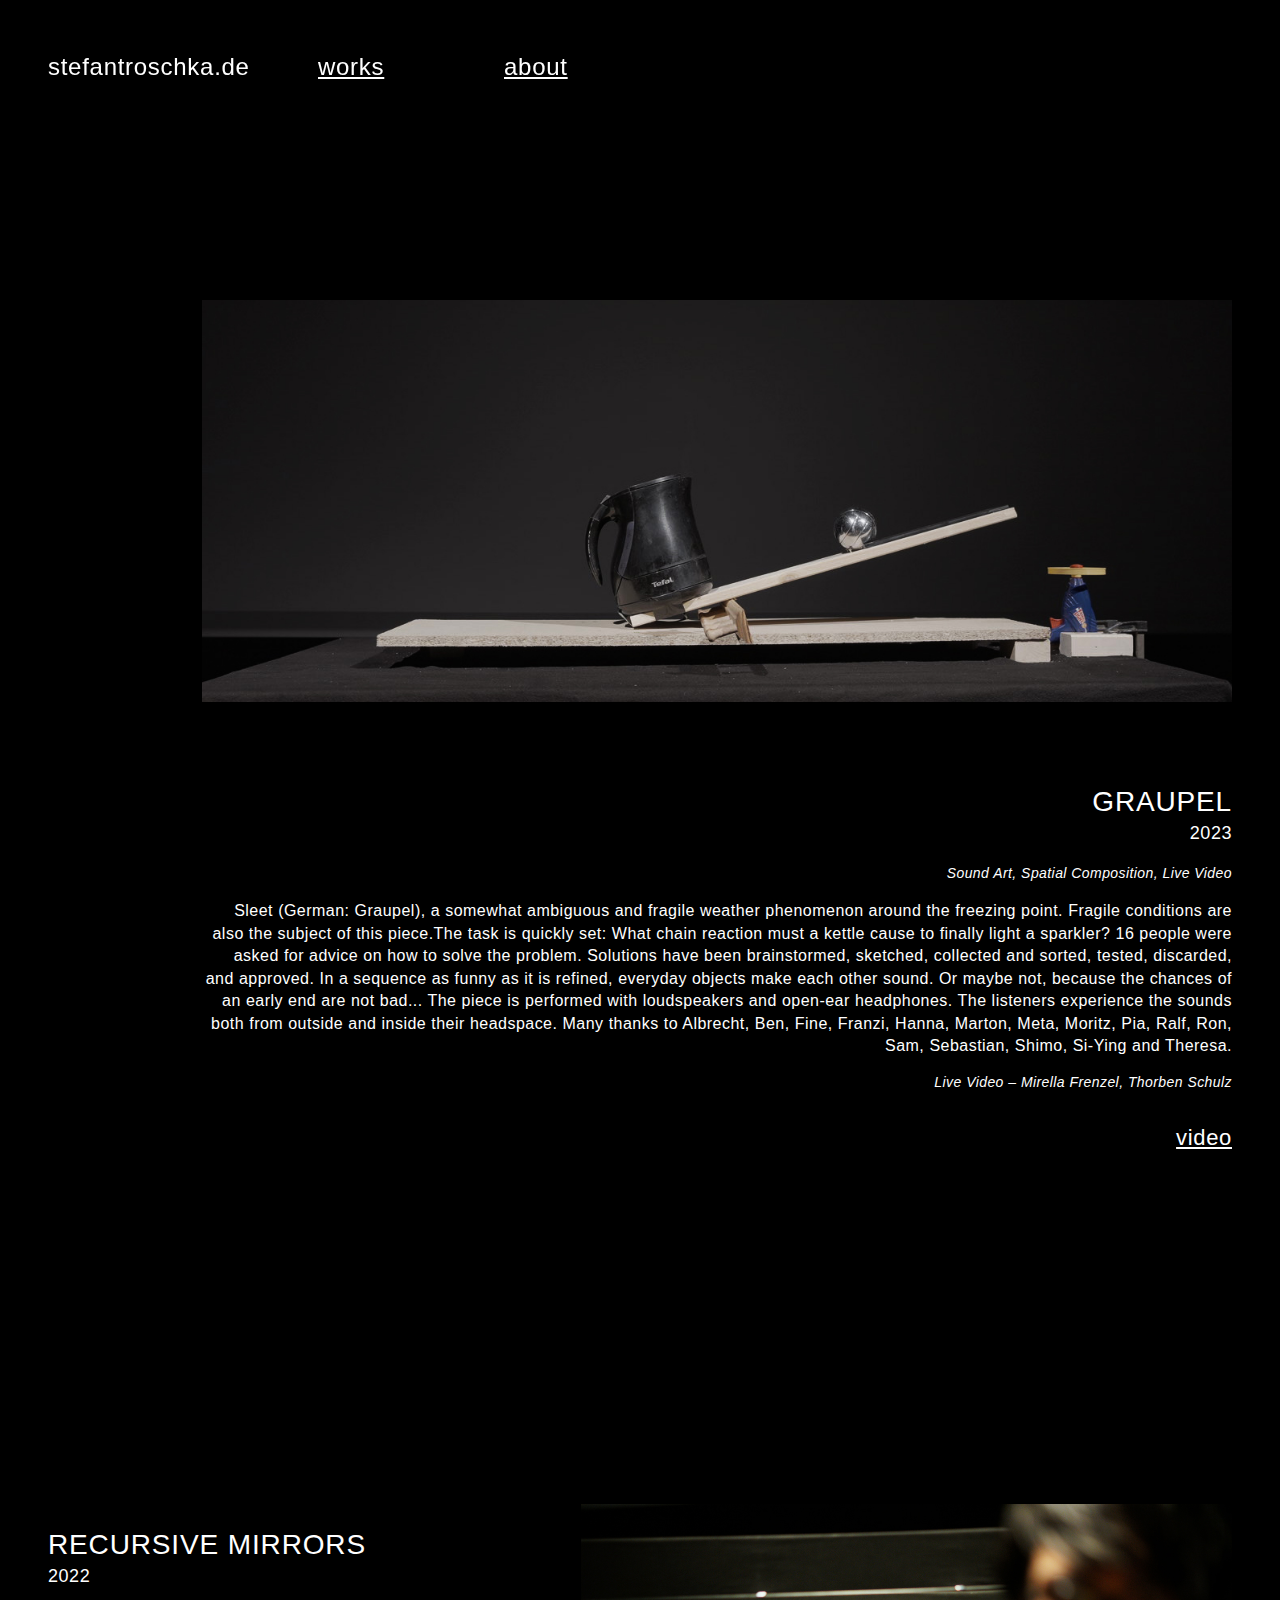
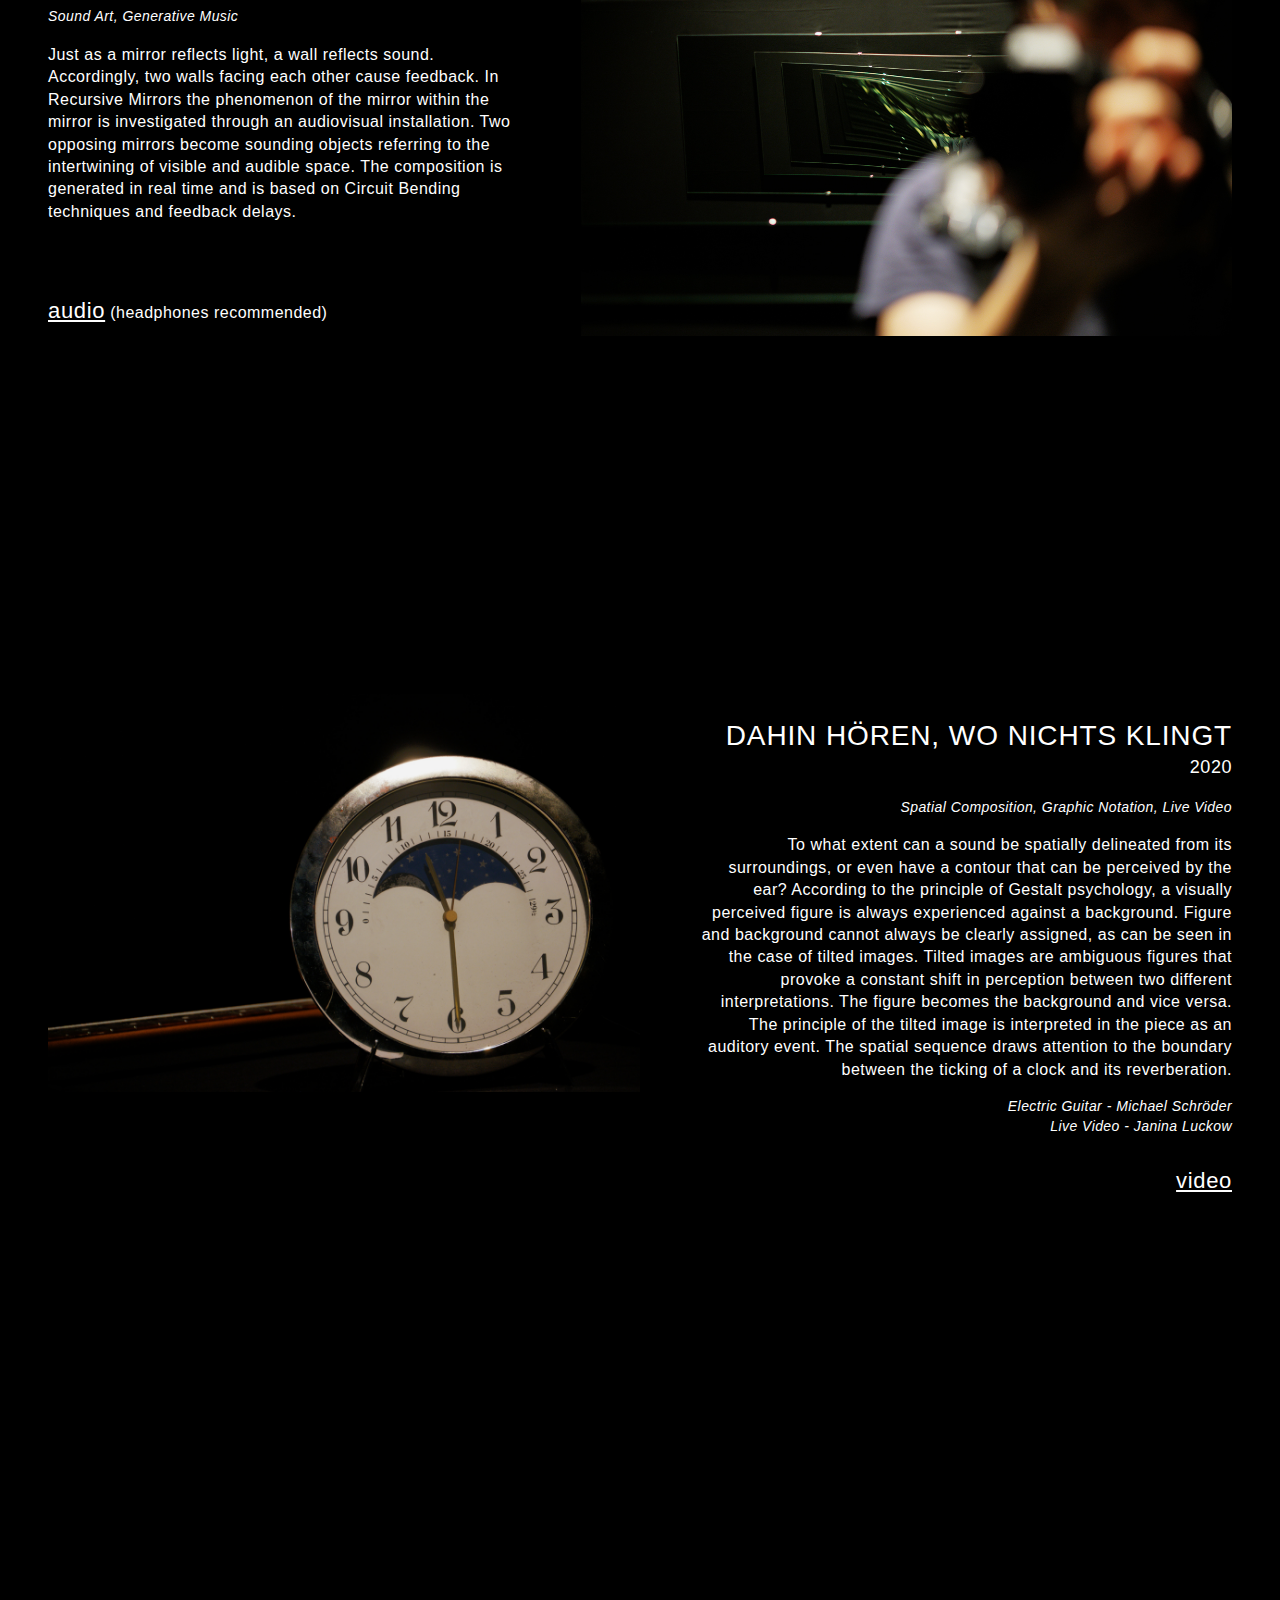
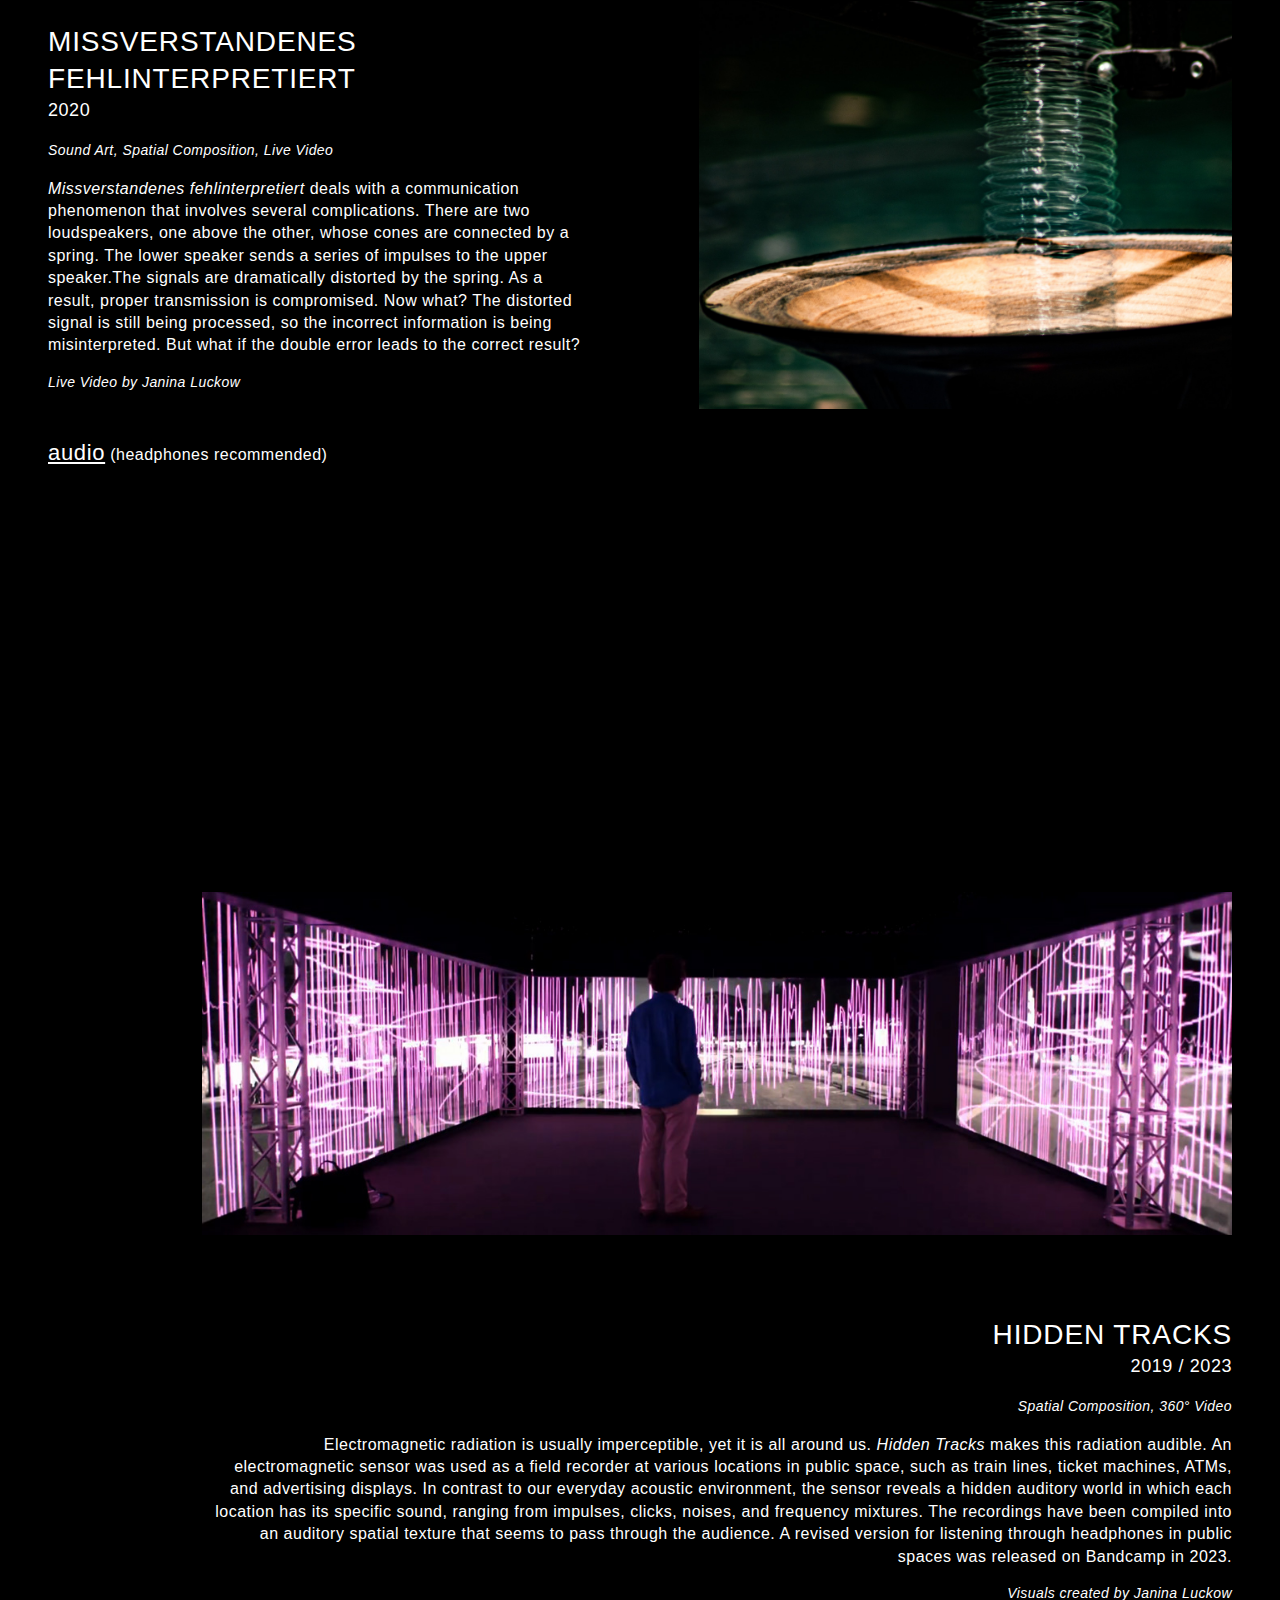
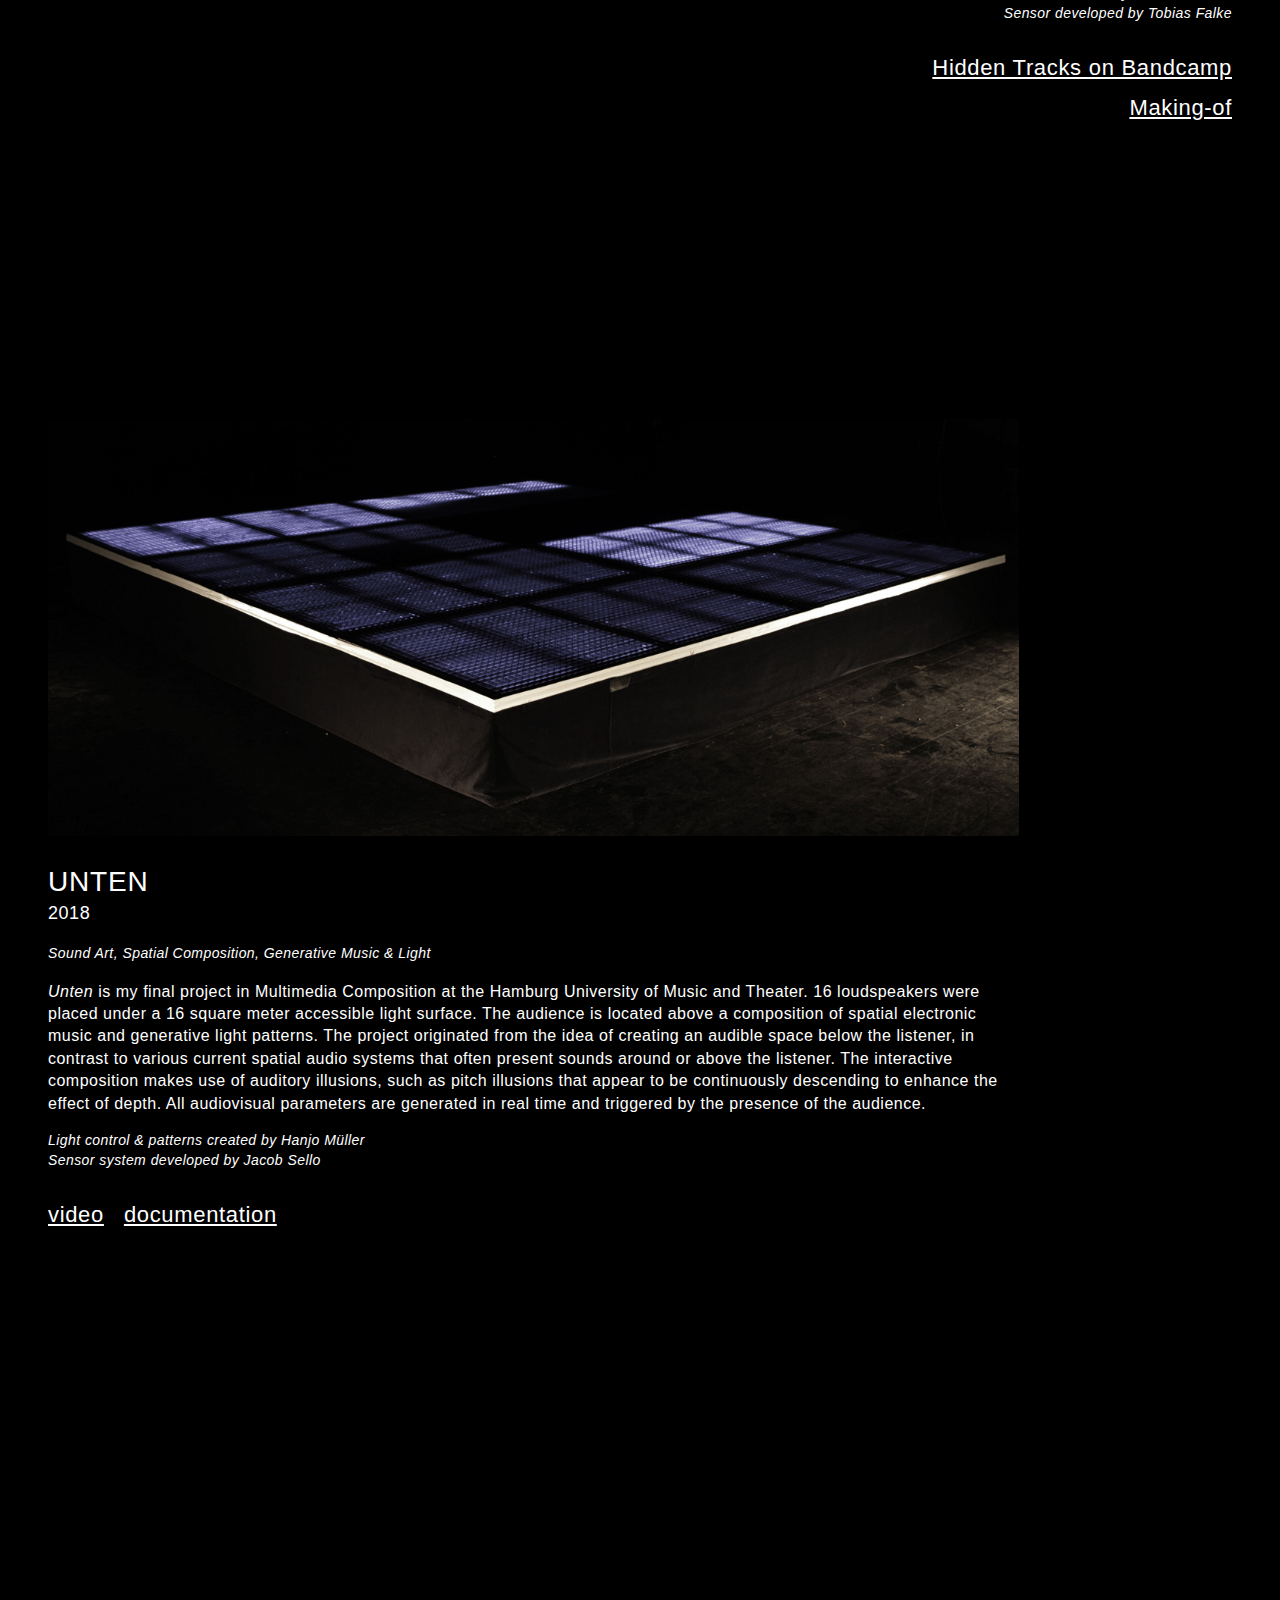
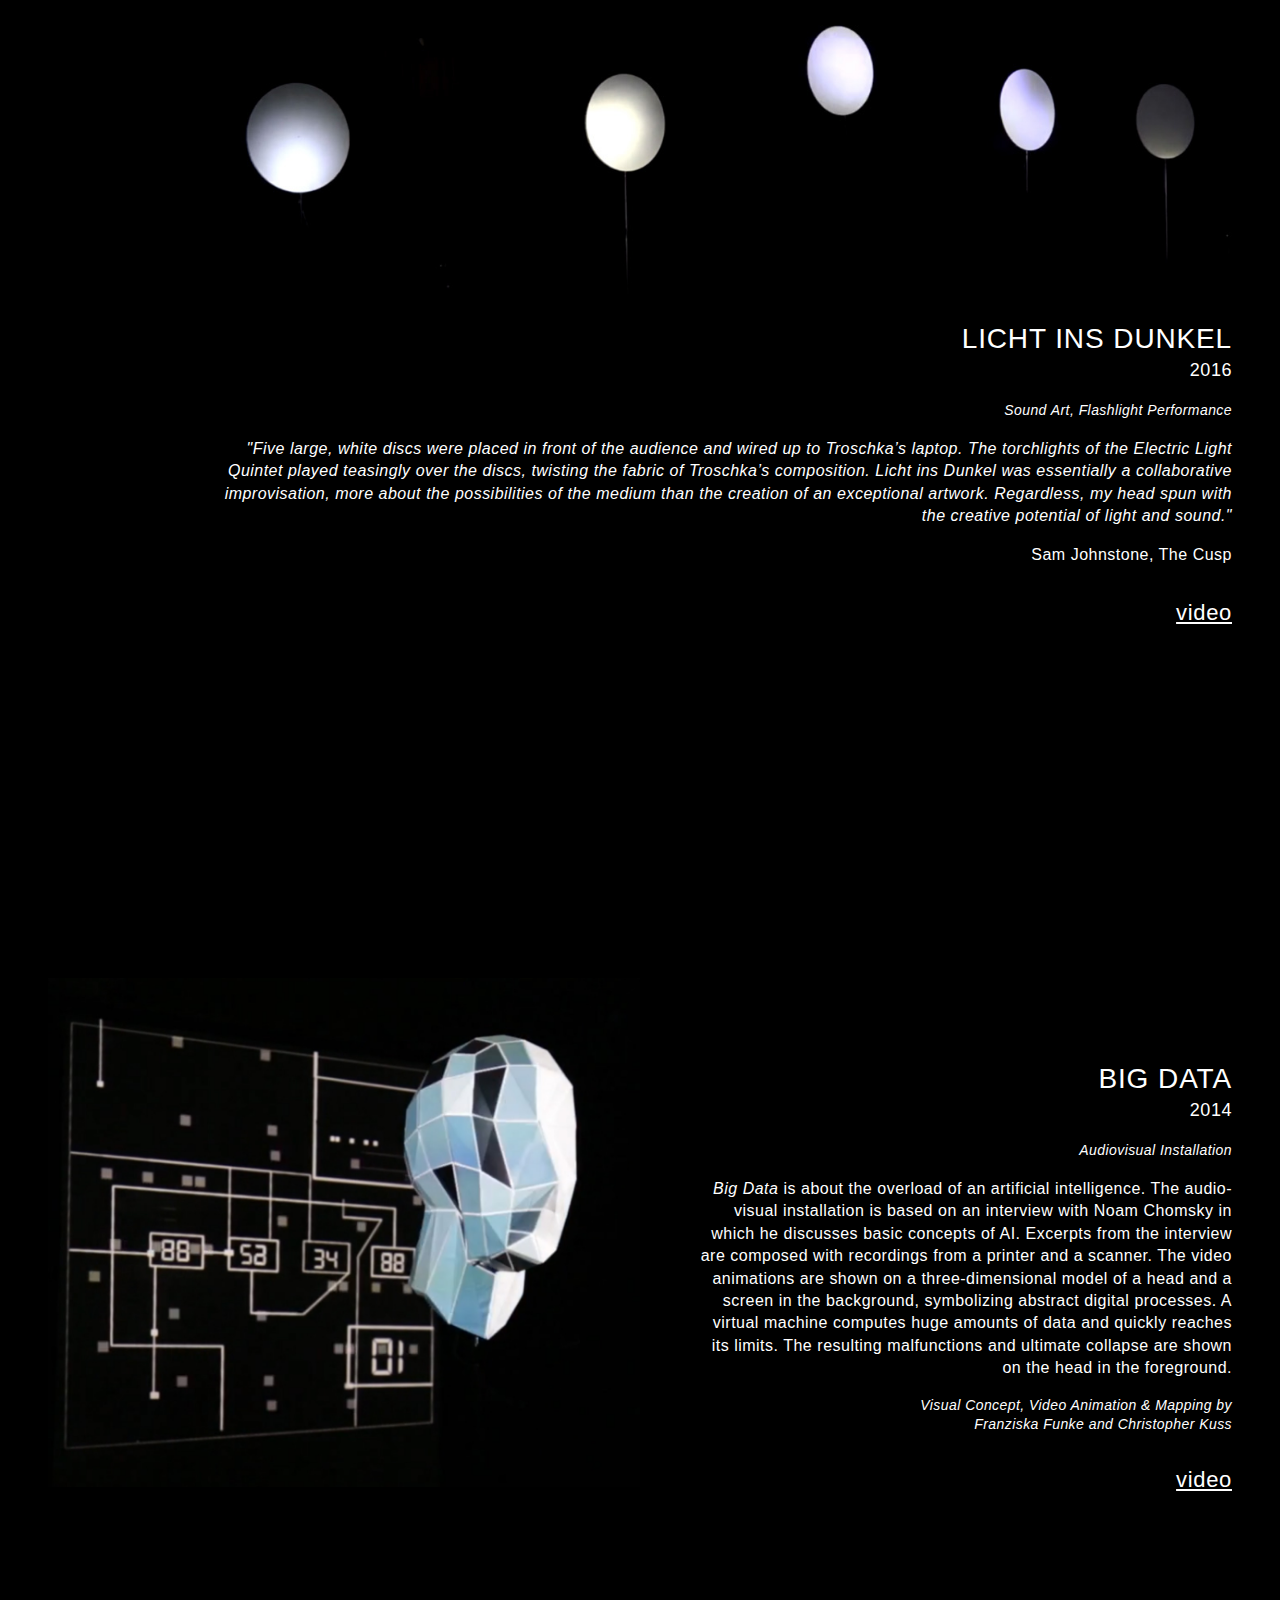
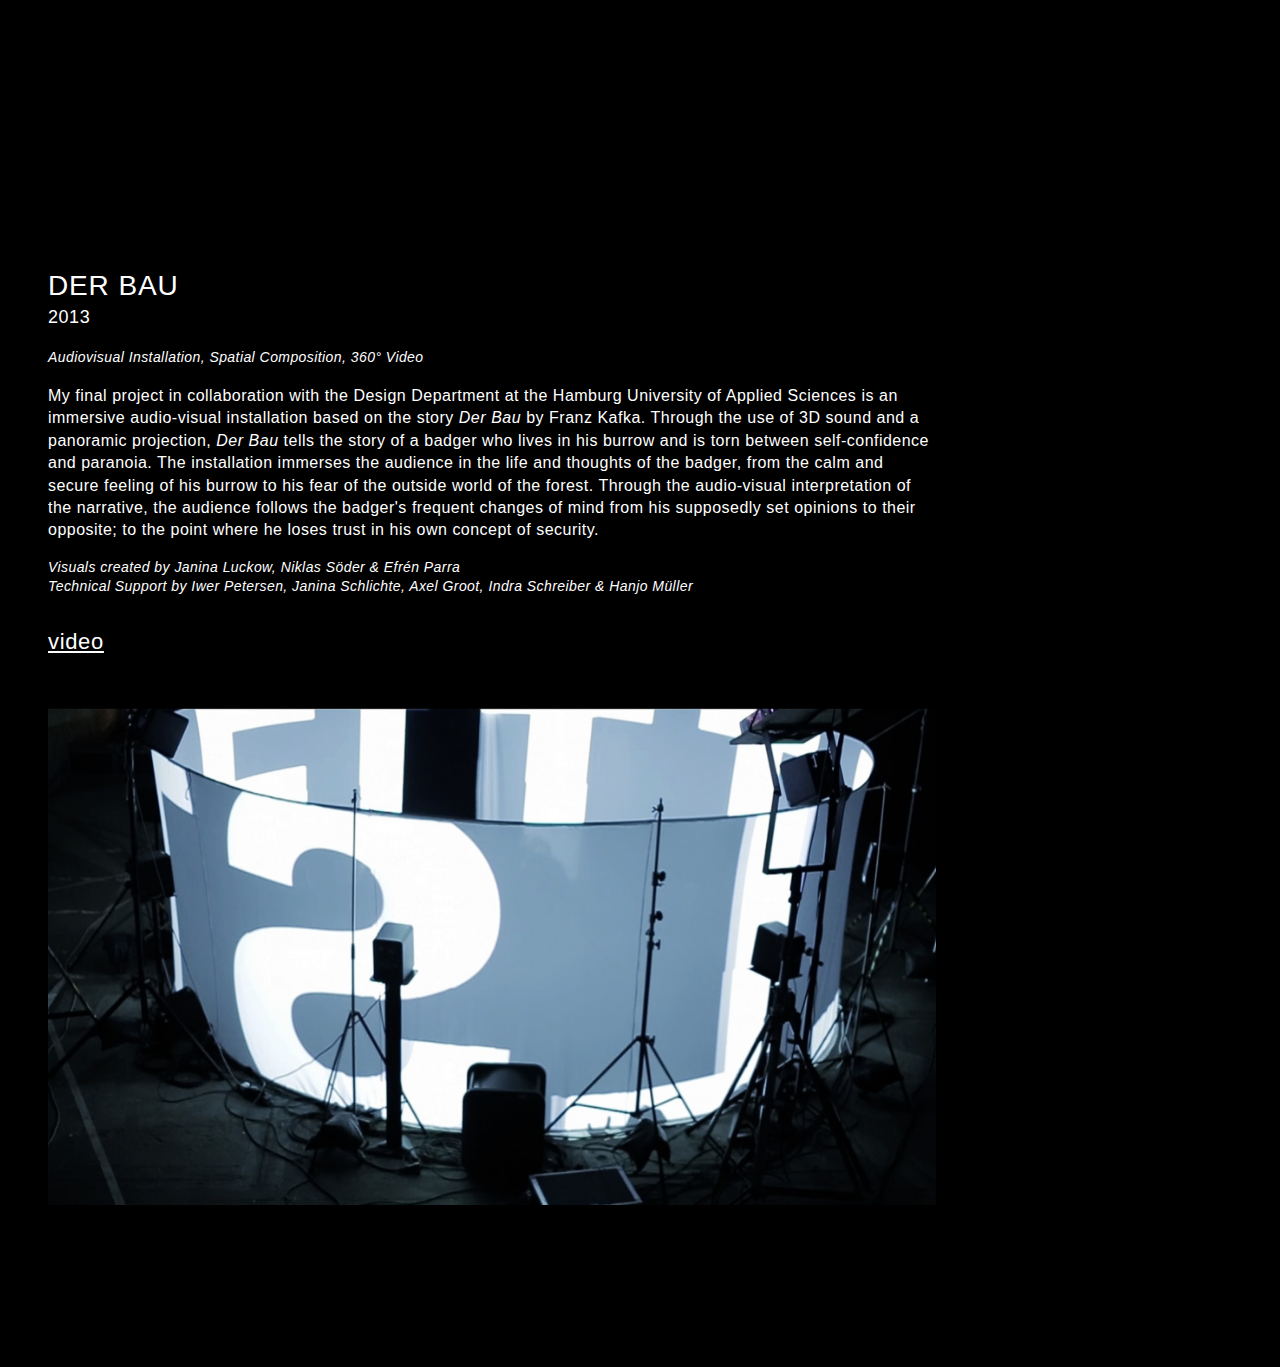
==== index.html @ 40fe9895 "Update index.html" ====
<!DOCTYPE HTML>
<html>

<meta name="viewport" content="width=device-width, initial-scale=1.0">

<head>
         <meta charset="UTF-8">
         <title>troschka</title>
         <meta name="stefantroschka" content="Stefan Troschka, Sound Art, Klangkunst, Multimedia Composition">
         <link rel="stylesheet" type="text/css" href="css/style.css" />

<style type="text/css">



</style>


</head>

<body>

<header>

<div id="home"><a href="index.html">stefantroschka.de</a></div>

<div class="navi" id="works">
	<ul>
		<li class="top"><a href="index.html">works</a>
			<ul>
				<li class="sub"><a href="index.html#gr">GRAUPEL</a></li>
				<li class="sub"><a href="index.html#rm">RECURSIVE MIRRORS</a></li>
				<li class="sub"><a href="index.html#vl">DAHIN HÖREN,<br>WO NICHTS KLINGT</a></li>
				<li class="sub"><a href="index.html#mf">MISSVERSTANDENES<br>FEHLINTERPRETIERT</a></li>
				<li class="sub"><a href="index.html#ht">HIDDEN TRACKS</a></li>
				<li class="sub"><a href="index.html#ut">UNTEN</a></li>
				<li class="sub"><a href="index.html#ld">LICHT INS DUNKEL</a></li>
				<li class="sub"><a href="index.html#bd">BIG DATA</a></li>
				<li class="sub"><a href="index.html#db">DER BAU</a></li>
			</ul>
		</li>
	</ul>
</div>

<div class="navi" id="about">
	<ul>
		<li class="top"><a href="about.html">about</a>
			<ul>
				<li class="sub"><a href="about.html#bi">BIO</a></li>
				<li class="sub"><a href="about.html#co">CONTACT</a></li>
			</ul>
		</li>
	</ul>
</div>


<div class="mobile-nav">
		<ul>
			<li id="emoh"><a href="index.html">stefantroschka.de</a></li>
			<li><a href="index.html">works</a></li>
			<li><a href="about.html">about</a></li>
		</ul>
</div>

</header>

<div class="vspace"></div>

<div class="vspace" id="gr"></div>

<div class="container" id="grpl">

	<grid-txt>
		<h2>GRAUPEL</h2>
		<h3>2023</h3>
		<h4>Sound Art, Spatial Composition, Live Video</h4>
		<p>Sleet (German: Graupel), a somewhat ambiguous and fragile weather phenomenon around the freezing point. Fragile conditions are also the subject of this piece.The task is quickly set: What chain reaction must a kettle cause to finally light a sparkler? 16 people were asked for advice on how to solve the problem. Solutions have been brainstormed, sketched, collected and sorted, tested, discarded, and approved. In a sequence as funny as it is refined, everyday objects make each other sound. Or maybe not, because the chances of an early end are not bad... The piece is performed with loudspeakers and open-ear headphones. The listeners experience the sounds both from outside and inside their headspace. Many thanks to Albrecht, Ben, Fine, Franzi, Hanna, Marton, Meta, Moritz, Pia, Ralf, Ron, Sam, Sebastian, Shimo, Si-Ying and Theresa.
		</p>
		<p id="credits">Live Video – Mirella Frenzel, Thorben Schulz</p>
	</grid-txt>

	<grid-lnk>
		<a href="#vid6" id="avlink">video</a>
		<a href="#_" class="lightbox" id="vid6">
  			<div class="modal-video"><iframe src="https://player.vimeo.com/video/907834752?color=fffb00&byline=0&portrait=0"frameborder="0" allowfullscreen=""></iframe></div>
		</a>
	</grid-lnk>

	<grid-spc></grid-spc>

	<grid-img>
		<picture>
			<source srcset="graphics/grpl-720x405.jpg" media="(max-width: 720px)">
			<source srcset="graphics/grpl-1280x500.jpg" media="(max-width: 1280px)">
			<img src="graphics/grpl-1280x500.jpg" alt="kettle and boule ball on a seesaw">
		</picture>
	</grid-img>
	
</div>

<div class="vspace"></div>

<div class="vspace" id="rm"></div>

<div class="vspace-2"></div>

<div class="container" id="remi">

	<grid-txt>
		<h2>RECURSIVE MIRRORS</h2>
		<h3>2022</h3>
		<h4>Sound Art, Generative Music</h4>
		<p>Just as a mirror reflects light, a wall reflects sound. Accordingly, two walls facing each other cause feedback. In Recursive Mirrors the phenomenon of the mirror within the mirror is investigated through an audiovisual installation. Two opposing mirrors become sounding objects referring to the intertwining of visible and audible space. The composition is generated in real time and is based on Circuit Bending techniques and feedback delays.</p>
	</grid-txt>


	<grid-lnk>
		<p><a href="#aud3" id="avlink">audio</a> (headphones recommended)</p>
		<a href="#_" class="lightbox" id="aud3">
  			<div class="modal-audio"><iframe scrolling="no" src="https://w.soundcloud.com/player/?url=https%3A//api.soundcloud.com/tracks/1733540832%3Fsecret_token%3Ds-KrFZa&amp;color=000&amp;inverse=true&amp;auto_play=false&amp;show_user=true&amp;visual=false"></iframe></div>
		</a>
	</grid-lnk>

	<grid-spc></grid-spc>

	<grid-img>
		<picture>
			<source srcset="graphics/remi-720x478.jpg" media="(max-width: 720px)">
			<source srcset="graphics/remi-1280x850.jpg" media="(max-width: 1280px)">
			<img src="graphics/remi-1280x850.jpg" alt="two mirrors facing each other">
		</picture>
	</grid-img>
	
</div>
	
<div class="vspace"></div>

<div class="vspace" id="vl"></div>

<div class="container" id="vllt">

	<grid-txt>
		<h2>DAHIN HÖREN, WO NICHTS KLINGT</h2>
		<h3>2020</h3>
		<h4>Spatial Composition, Graphic Notation, Live Video</h4>
		<p>To what extent can a sound be spatially delineated from its surroundings, or even have a contour that can be perceived by the ear? According to the principle of Gestalt psychology, a visually perceived figure is always experienced against a background. Figure and background cannot always be clearly assigned, as can be seen in the case of tilted images. Tilted images are ambiguous figures that provoke a constant shift in perception between two different interpretations. The figure becomes the background and vice versa. The principle of the tilted image is interpreted in the piece as an auditory event. The spatial sequence draws attention to the boundary between the ticking of a clock and its reverberation.</p>
		<p id="credits">Electric Guitar - Michael Schröder<br>Live Video - Janina Luckow</p>
	</grid-txt>

	<grid-lnk>
		<a href="#vid5" id="avlink">video</a>
		<a href="#_" class="lightbox" id="vid5">
  			<div class="modal-video"><iframe src="https://player.vimeo.com/video/501759845?color=fffb00&byline=0&portrait=0"frameborder="0" allowfullscreen=""></iframe></div>
		</a>
	</grid-lnk>

	<grid-spc></grid-spc>

	<grid-img>
		<picture>
			<source srcset="graphics/vllt-720x484.jpg" media="(max-width: 720px)">
			<source srcset="graphics/vllt-1280x860.jpg" media="(max-width: 1280px)">
			<img src="graphics/vllt-1280x860.jpg" alt="clock and guitar on stage">
		</picture>
	</grid-img>
	
</div>


<div class="vspace"></div>

<div class="vspace" id="mf"></div>

<div class="vspace-2"></div>

<div class="container" id="miss">

	<grid-txt>
		<h2>MISSVERSTANDENES FEHLINTERPRETIERT</h2>
		<h3>2020</h3>
		<h4>Sound Art, Spatial Composition, Live Video</h4>
		<p><span id="quote">Missverstandenes fehlinterpretiert</span> deals with a communication phenomenon that involves several complications. There are two loudspeakers, one above the other, whose cones are connected by a spring. The lower speaker sends a series of impulses to the upper speaker.The signals are dramatically distorted by the spring. As a result, proper transmission is compromised. Now what? The distorted signal is still being processed, so the incorrect information is being misinterpreted. But what if the double error leads to the correct result?</p>
		<p id="credits">Live Video by Janina Luckow</p>
	</grid-txt>


	<grid-lnk>
		<p><a href="#aud2" id="avlink">audio</a> (headphones recommended)</p>
		<a href="#_" class="lightbox" id="aud2">
  			<div class="modal-audio"><iframe scrolling="no" src="https://w.soundcloud.com/player/?url=https%3A//api.soundcloud.com/tracks/794681437%3Fsecret_token%3Ds-KrFZa&amp;color=000&amp;inverse=true&amp;auto_play=false&amp;show_user=true&amp;visual=false"></iframe></div>
		</a>
	</grid-lnk>

	<grid-spc></grid-spc>

	<grid-img>
		<picture>
			<source srcset="graphics/miss-720x480.jpg" media="(max-width: 720px)">
			<source srcset="graphics/miss-1280x980.jpg" media="(max-width: 1280px)">
			<img src="graphics/miss-1280x980.jpg" alt="speaker with spring">
		</picture>
	</grid-img>
	
</div>


<div class="vspace"></div>

<div class="vspace" id="ht"></div>

<div class="vspace-2"></div>

<div class="container" id="hidd">

	<grid-txt>
		<h2>HIDDEN TRACKS</h2>
		<h3>2019 / 2023</h3>
		<h4>Spatial Composition, 360&deg; Video</h4>
		<p>Electromagnetic radiation is usually imperceptible, yet it is all around us. <span id="quote">Hidden Tracks</span> makes this radiation audible. An electromagnetic sensor was used as a field recorder at various locations in public space, such as train lines, ticket machines, ATMs, and advertising displays. In contrast to our everyday acoustic environment, the sensor reveals a hidden auditory world in which each location has its specific sound, ranging from impulses, clicks, noises, and frequency mixtures. The recordings have been compiled into an auditory spatial texture that seems to pass through the audience. A revised version for listening through headphones in public spaces was released on Bandcamp in 2023.</p>
		<p id="credits">Visuals created by Janina Luckow<br>Sensor developed by Tobias Falke</p>
	</grid-txt>

	<grid-lnk>
		<a href="https://scattre.bandcamp.com/album/hidden-tracks" target="blank" id="avlink">Hidden Tracks on Bandcamp</a>
		<br><br>
		<a href="#vid7" id="avlink">Making-of</a>
		<a href="#_" class="lightbox" id="vid7">
  			<div class="modal-video"><iframe src="https://player.vimeo.com/video/768902614?color=fffb00&byline=0&portrait=0"frameborder="0" allowfullscreen=""></iframe></div>
		</a>
	</grid-lnk>

	<grid-spc></grid-spc>

	<grid-img>
		<picture>
			<source srcset="graphics/hidd-720x240.jpg" media="(max-width: 720px)">
			<source srcset="graphics/hidd-1280x427.jpg" media="(max-width: 1280px)">
			<img src="graphics/hidd-1280x427.jpg" alt="person surrounded by videowalls">
		</picture>
	</grid-img>
	

</div>

<div class="vspace"></div>

<div class="vspace" id="ut"></div>

<div class="container" id="untn">

	<grid-txt>
		<h2>UNTEN</h2>
		<h3>2018</h3>
		<h4>Sound Art, Spatial Composition, Generative Music  &amp; Light</h4>
		<p><span id="quote">Unten</span> is my final project in Multimedia Composition at the Hamburg University of Music and Theater. 16 loudspeakers were placed under a 16 square meter accessible light surface. The audience is located above a composition of spatial electronic music and generative light patterns. The project originated from the idea of creating an audible space below the listener, in contrast to various current spatial audio systems that often present sounds around or above the listener. The interactive composition makes use of auditory illusions, such as pitch illusions that appear to be continuously descending to enhance the effect of depth. All audiovisual parameters are generated in real time and triggered by the presence of the audience.</p>
		<p id="credits">Light control &amp; patterns created by Hanjo Müller<br>Sensor system developed by Jacob Sello</p>
	</grid-txt>

	<grid-lnk>
		<a href="#vid4" id="avlink">video</a>
		<a href="#_" class="lightbox" id="vid4">
  			<div class="modal-video"><iframe src="https://player.vimeo.com/video/272771119?color=fffb00&byline=0&portrait=0"frameborder="0" allowfullscreen=""></iframe></div>
		</a> &nbsp;&nbsp;&nbsp;
		<a href="https://unten.github.io" target="blank" id="avlink">documentation</a>
	</grid-lnk>

	<grid-spc></grid-spc>

	<grid-img>
		<picture>
			<source srcset="graphics/untn-720x360.jpg" media="(max-width: 720px)">
			<source srcset="graphics/untn-1280x550.jpg" media="(max-width: 1280px)">
			<img src="graphics/untn-1280x550.jpg" alt="floor with led patterns">
		</picture>
	</grid-img>
	
</div>


<div class="vspace"></div>

<div class="vspace" id="ld"></div>

<div class="container" id="licht">

	<grid-txt>
		<h2>LICHT INS DUNKEL</h2>
		<h3>2016</h3>
		<h4>Sound Art, Flashlight Performance</h4>
		<p id="quote">"Five large, white discs were placed in front of the audience and wired up to Troschka’s laptop. The torchlights of the Electric Light Quintet played teasingly over the discs, twisting the fabric of Troschka’s composition. Licht ins Dunkel was essentially a collaborative improvisation, more about the possibilities of the medium than the creation of an exceptional artwork. Regardless, my head spun with the creative potential of light and sound."</p><p>Sam Johnstone, The Cusp</p>
	</grid-txt>

	<grid-lnk>	
	<a href="#vid3" id="avlink">video</a>
	<a href="#_" class="lightbox" id="vid3">
  		<div class="modal-video"><iframe src="https://player.vimeo.com/video/157288994?color=fffb00&byline=0&portrait=0"frameborder="0" allowfullscreen=""></iframe></div>
	</a>
	</grid-lnk>

	<grid-spc></grid-spc>

	<grid-img>
		<picture>
			<source srcset="graphics/licht-720x320.jpg" media="(max-width: 720px)">
			<source srcset="graphics/licht-1280x390.jpg" media="(max-width: 1280px)">
			<img src="graphics/licht-1280x390.jpg" alt="5 white discs in darkness">
		</picture>
	</grid-img>
	
</div>


<div class="vspace"></div>

<div class="vspace" id="bd"></div>

<div class="container" id="bigd">

	<grid-txt>
		<h2>BIG DATA</h2>
		<h3>2014</h3>
		<h4>Audiovisual Installation</h4>
		<p><span id="quote">Big Data</span> is about the overload of an artificial intelligence. The audio-visual installation is based on an interview with Noam Chomsky in which he discusses basic concepts of AI. Excerpts from the interview are composed with recordings from a printer and a scanner. The video animations are shown on a three-dimensional model of a head and a screen in the background, symbolizing abstract digital processes. A virtual machine computes huge amounts of data and quickly reaches its limits. The resulting malfunctions and ultimate collapse are shown on the head in the foreground.</p>
		<p id="credits">Visual Concept, Video Animation &amp; Mapping by<br>Franziska Funke and Christopher Kuss</p>
	</grid-txt>

	<grid-lnk>
		<a href="#vid2" id="avlink">video</a>
		<a href="#_" class="lightbox" id="vid2">
  			<div class="modal-video"><iframe src="https://player.vimeo.com/video/116052793?color=fffb00&byline=0&portrait=0"frameborder="0" allowfullscreen=""></iframe></div>
		</a>		
	</grid-lnk>

	<grid-spc></grid-spc>

	<grid-img>
		<picture>
			<source srcset="graphics/bigd-720x590.jpg" media="(max-width: 720px)">
			<source srcset="graphics/bigd-1280x1100.jpg" media="(max-width: 1280px)">
			<img src="graphics/bigd-1280x1100.jpg" alt="projected head in front of a screen">
		</picture>
	</grid-img>
	
</div>

<div class="vspace"></div>

<div class="vspace" id="db"></div>

<div class="container" id="dbau">

	<grid-txt>
		<h2>DER BAU</h2>
		<h3>2013</h3>
		<h4>Audiovisual Installation, Spatial Composition, 360&deg; Video</h4>
		<p>My final project in collaboration with the Design Department at the Hamburg University of Applied Sciences is an immersive audio-visual installation based on the story <span id="quote">Der Bau</span> by Franz Kafka. Through the use of 3D sound and a panoramic projection, <span id="quote">Der Bau</span> tells the story of a badger who lives in his burrow and is torn between self-confidence and paranoia. The installation immerses the audience in the life and thoughts of the badger, from the calm and secure feeling of his burrow to his fear of the outside world of the forest. Through the audio-visual interpretation of the narrative, the audience follows the badger's frequent changes of mind from his supposedly set opinions to their opposite; to the point where he loses trust in his own concept of security.</p>
		<p id="credits">Visuals created by Janina Luckow, Niklas Söder &amp; Efrén Parra<br>Technical Support by Iwer Petersen, Janina Schlichte, Axel Groot, Indra Schreiber &amp; Hanjo Müller</p>
	</grid-txt>

	<grid-lnk>
		<a href="#vid1" id="avlink">video</a>
		<a href="#_" class="lightbox" id="vid1">
  			<div class="modal-video"><iframe src="https://player.vimeo.com/video/83485528?color=fffb00&byline=0&portrait=0" frameborder="0" allowfullscreen=""></iframe></div>
		</a>
	</grid-lnk>

	<grid-spc></grid-spc>

	<grid-img>
		<picture>
			<source srcset="graphics/dbau-720x400.jpg" media="(max-width: 720px)">
			<source srcset="graphics/dbau-1280x574.jpg" media="(max-width: 1280px)">
			<img src="graphics/dbau-1280x574.jpg" alt="panoramic projection with spatial audio system">
		</picture>
	</grid-img>
	
</div>

<div class="vspace"></div>


</body>

</html>
---- css/style.css ----
body {
	background-color: #000000;
}


* {
	box-sizing: border-box;
}


h2 {
	font-family: helvetica, sans-serif;
	font-size: 28px;
	font-weight: lighter;
    color: #ffffff;
    line-height: 1.3em;
    word-spacing: 0.01em;
    letter-spacing: 0.03em;
}

h3 {
	font-family: helvetica, sans-serif;
	font-size: 18px;
	font-weight: lighter;
    color: #ffffff;
    line-height: 1.3em;
    word-spacing: 0.01em;
    letter-spacing: 0.03em;
    margin-top: -1.2em;
}

h4 {
	font-family: helvetica, sans-serif;
	font-size: 14px;
	font-style: italic;
	font-weight: lighter;
    color: #ffffff;
    line-height: 1.3em;
    word-spacing: 0.01em;
    letter-spacing: 0.03em;
}


p {
	font-family: helvetica, sans-serif;
	font-size: 16px;
    font-weight: lighter;
    color: #ffffff;
    line-height: 1.4em;
    word-spacing: 0.01em;
    letter-spacing: 0.03em;
}

table {
	font-family: helvetica, sans-serif;
	font-size: 16px;
    font-weight: lighter;
    color: #ffffff;
    line-height: 1.4em;
    word-spacing: 0.01em;
    letter-spacing: 0.03em;
 	border-spacing: 1em;
 	text-align: center;
}

a {
	font-family: helvetica, sans-serif;
    font-weight: lighter;
    color: #ffffff;
    line-height: 1.4em;
    word-spacing: 0.01em;
    letter-spacing: 0.03em;
}


.events li {
	list-style: none;
	font-family: helvetica, sans-serif;
	font-size: 14px;
	font-style: italic;
    font-weight: lighter;
    color: #ffffff;
    line-height: 1.4em;
    word-spacing: 0.01em;
    letter-spacing: 0.03em;
}



#quote {
	font-style: italic;
}

#credits {
	font-size: 14px;
	font-style: italic;
}

img {
	max-width: 100%;
	height: auto;
}

video {
	max-width: 100%;
	height: auto;
}

/*** ------------ navigation ------------ ***/


header {
	position: relative;
	max-width: 1366px;
	min-width: 360px;
	padding: 0px 40px;
	margin: 40px auto 0 auto;
	font-family: helvetica, sans-serif;
	font-size: 24px;
    font-weight: lighter;
    color: #ffffff;
    line-height: 1em;
    word-spacing: 0.01em;
    letter-spacing: 0.03em;
}

header a {
	text-decoration: none;
	color: #ffffff;
}

.top a {
	text-decoration: underline;
}

.sub a {
	text-decoration: none;
}

#home {
	position: fixed;
	width: 260px;
	padding: 10px 10px 10px 0px;
	background-color: rgba(0,0,0,0.74);
}

#works {
	margin-left: 260px;
	width: 186px;
	margin-right: auto;
	background-color: rgba(0,0,0,0.74);
}

#about {
	margin-left: 446px;
	width: 110px;
	background-color: rgba(0,0,0,0.74);
}

.navi {
	position: fixed;
}

.navi ul {
	list-style-type: none;
	list-style-image: none;
	margin: 0px;
	padding: 0px;
}

.navi li.top {
	float: left;
	padding: 10px;
}

.navi li.sub {
	position: relative;
	padding-top: 20px;
	font-size: 15px;
}

.top ul {
	display: none;
}

.navi a:hover, .sub.on a {
	text-decoration: underline;
}

.top:hover ul {
	display: block;
	z-index: 500;
}

.mobile-nav {
	display: none;
}


/*** ------------ grid container ------------ ***/


.container {
	display: grid;
	max-width: 1366px;
	min-width: 360px;
	padding: 40px;
	overflow: auto;
	margin-left: auto;
	margin-right: auto;
}

#grpl {
	grid-template-columns: 13% 87%;
	grid-template-rows: 1fr; 
	grid-template-areas:
    ". img"
    ". spc"
    ". txt"
    ". lnk";
    text-align: right;
}

#remi {
	grid-template-columns: 40% 5% 55%;
	grid-template-rows: 1fr; 
	grid-template-areas:
    "txt . img" 
    "lnk . img"
    ". . img";
}

#vllt {
	grid-template-columns: 50% 5% 45%;
	grid-template-rows: 1fr; 
	grid-template-areas:
    "img . txt" 
    "img . lnk"
    "img . .";
    text-align: right;
}


#miss {
	grid-template-columns: 45% 10% 45%;
	grid-template-rows: 1fr; 
	grid-template-areas:
    ". . img" 
    "txt . img"
    "lnk . img";
}

#hidd {
	grid-template-columns: 13% 87%;
	grid-template-rows: 1fr; 
	grid-template-areas:
    ". img"
    ". spc"
    ". txt"
    ". lnk";
    text-align: right;
}

#untn {
	grid-template-columns: 82% 18%;
	grid-template-rows: 1fr; 
	grid-template-areas:
    "img ."
    "txt ."
    "lnk .";
}

#licht {
	grid-template-columns: 13% 87%;
	grid-template-rows: 1fr; 
	grid-template-areas:
    ". img"
    ". txt"
    ". lnk";
    text-align: right;
}

#bigd {
	grid-template-columns: 50% 5% 45%;
	grid-template-rows: 1fr; 
	grid-template-areas:
    "img . ."
    "img . txt"
    "img . lnk";
    text-align: right;
}

#dbau {
	grid-template-columns: 68% 7% 25%;
	grid-template-rows: 1fr;
	grid-template-areas:
    "txt txt ."
    "lnk . ."
    "spc . ."
    "img img .";
}

#bio {
	grid-template-columns: 84% 16%;
	grid-template-rows: 1fr;
	grid-template-areas: 
	"txt .";
}

#contact {
	grid-template-columns: 67% 33%;
	grid-template-rows: 1fr;
	grid-template-areas: 
	". txt";
	text-align: right;
}

#vid {
	grid-template-columns: 40% 10% 50%;
	grid-template-rows: 1fr;
	grid-template-areas: 
	"txt . vid";
}

.vspace {
	width: 100%;
	height: 110px;
}

.vspace-2 {
	width: 100%;
	height: 55px;
}

grid-spc {
	grid-area: spc;
	width: 100%;
	height: 54px;
}

grid-lnk {
	grid-area: lnk;
	width: 100%;
	height: auto;
	padding-top: 20px;
}

grid-txt { 
  	grid-area: txt; 
} 

grid-img { 
  	grid-area: img;
}

grid-vid { 
  	grid-area: vid;
} 


/*** ------------ raster ------------ ***/

/*
header,
li,
#home,
.container,
grid-txt,
grid-img,
grid-lnk,
grid-spc {
	border-style: solid;
  	border-width: 1px;
  	border-color: #ffffff;
}


/*** ------------ video lightbox ------------ ***/


.lightbox {
    display: none;
    position: fixed;
    z-index: 999;
    width: 100%;
    height: 100%;
    text-align: center;
    padding-top: 12%;
    top: 0;
    left: 0;
    background: rgba(0,0,0,0.74);
}

.lightbox:target {
    outline: none;
    display: block;
}

#videoModal {
  border-radius: 0;
  margin: auto;
}

#videoModal .modal-video {
    padding: 0;
    max-height: none;
    overflow: hidden;
}

#videoModal .modal-audio {
    padding: 0;
    max-height: none;
    overflow: hidden;
}

.modal-video iframe {
	width: 720px;
	height: 400px;
	border-style: none;
}

.modal-audio iframe {
	width: 720px;
	height: auto;
	border-style: none;
}

#avlink {
	font-family: helvetica, sans-serif;
	font-size: 22px;
    font-weight: lighter;
    color: #ffffff;
    line-height: 1em;
    word-spacing: 0.01em;
    letter-spacing: 0.03em;
}


/*** ------------------------ desktop < 720px => mobil ------------------------ ***/


@media screen and (max-width:720px) {

	.modal-video iframe {
	width: 90%;
	height: auto;
	}

	.modal-audio iframe {
	width: 90%;
	height: auto;
	}


/*** ------------ navigation ------------ ***/
	
	#home, .navi {
		display: none;
	}

	#emoh {
		text-decoration: none;
	}

	.mobile-nav {
		position: absolute;
		display:  block;
		background-color: #000000;
	}

	.mobile-nav ul {
		list-style-type: none;
		list-style-image: none;
		padding: 0;
		margin: 0;
	}

	.mobile-nav li {
		float: left;
		padding: 10px 36px 10px 0px;
		font-size: 24px;
		text-decoration: underline;
	}


/*** ------------ grid container ------------ ***/

	#grpl, #remi, #vllt, #hidd, #untn, #licht, #dbau, #vid {
		grid-template-columns: 100%;
		grid-template-rows: 1fr;
		grid-template-areas:
		"txt"
		"lnk"
		"spc"
		"img";
	}
	
	#miss {
		grid-template-columns: 1fr 80%;
		grid-template-rows: 1fr;
		grid-template-areas:
		"txt txt"
		"lnk lnk"
		"spc spc"
		". img";
		padding-top: 64px;
	}

	#bigd {
		grid-template-columns: 80% 20%;
		grid-template-rows: 1fr;
		grid-template-areas:
		"txt txt"
		"lnk lnk"
		"spc spc"
		"img .";
	}

	#bio {
		grid-template-columns: 100%;
		grid-template-rows: 1fr;
		grid-template-areas:
		"txt";
		padding-top: 64px;
	}

	#contact {
		grid-template-columns: 100%;
		grid-template-rows: 1fr;
		grid-template-areas:
		"txt";
	}

	#vid {
	grid-template-columns: 100%;
	grid-template-rows: 1fr;
	grid-template-areas: 
	"txt"
	"vid";
	}

	.vspace {
	width: 100%;
	height: 55px;
	}

	grid-lnk {
	grid-area: lnk;
	width: 100%;
	height: auto;
	}

	grid-spc {
		grid-area: spc;
		width: 100%;
		height: 10px;
	}


}
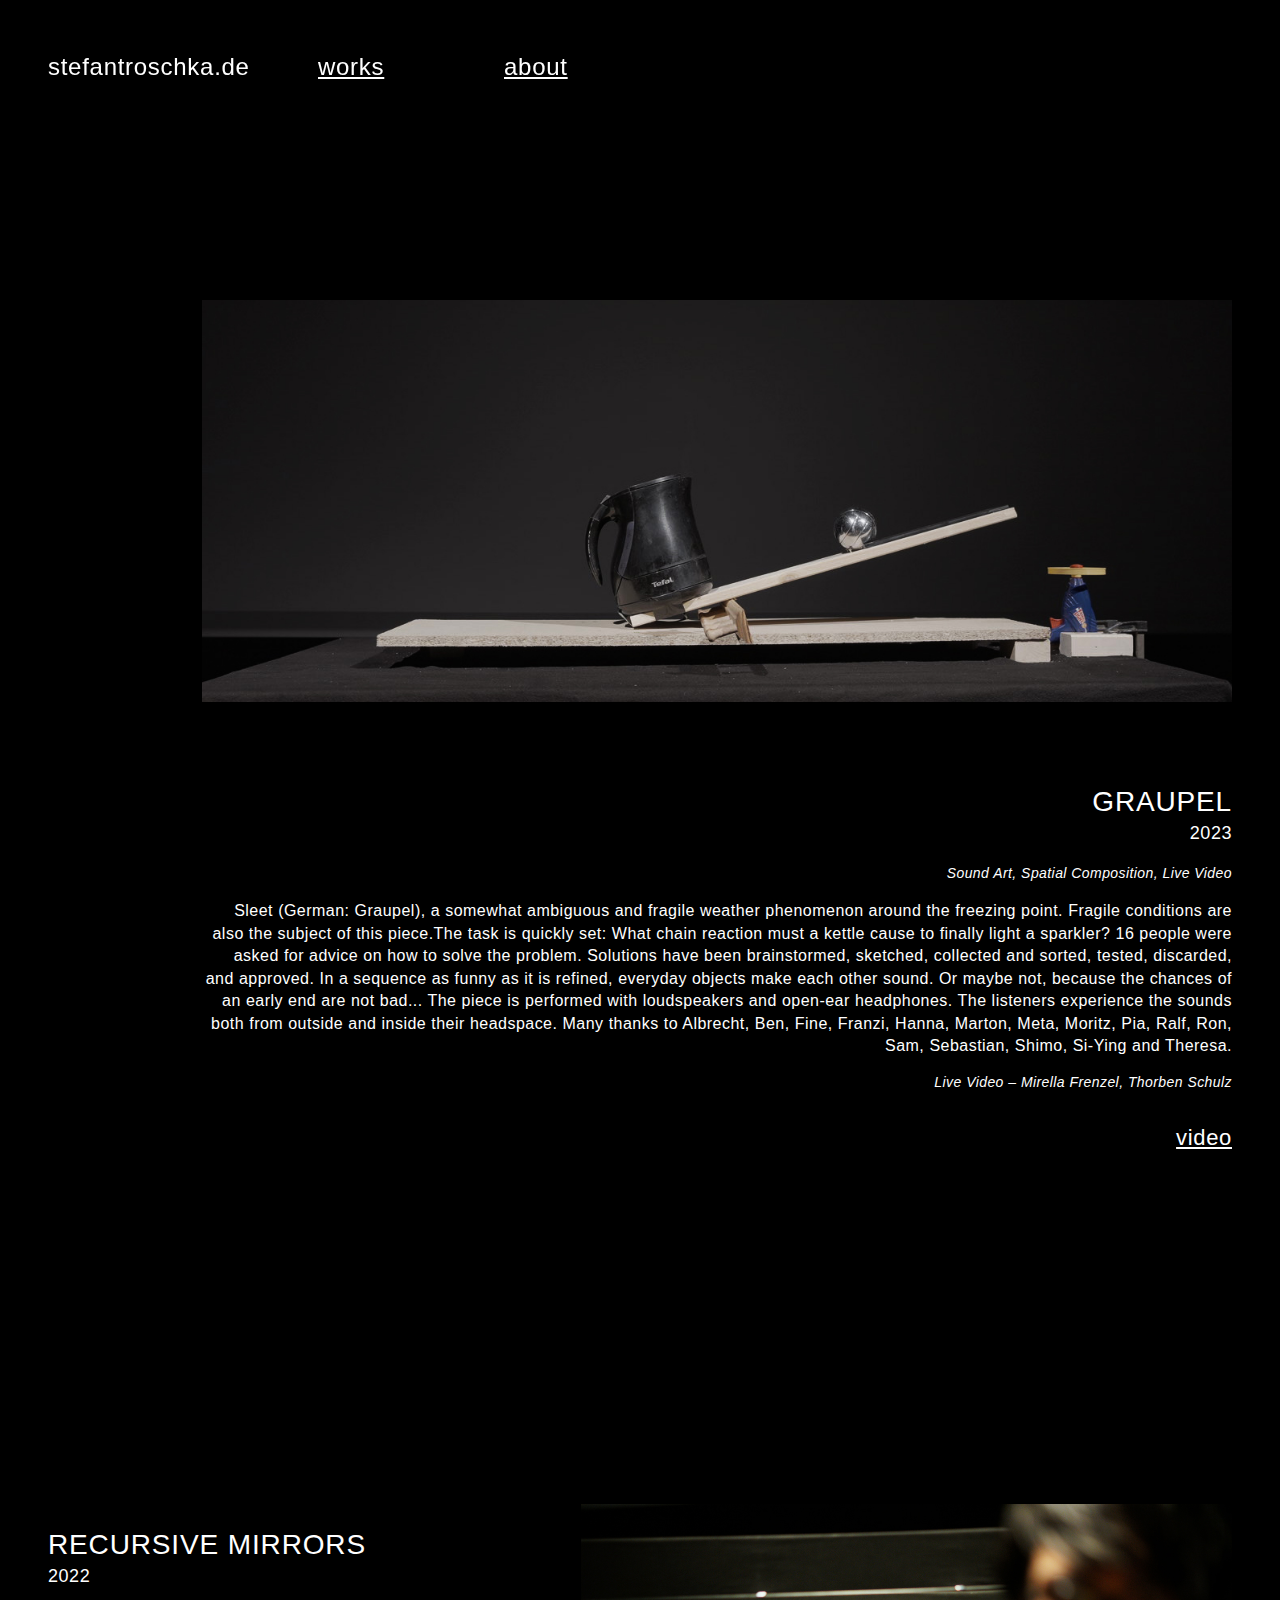
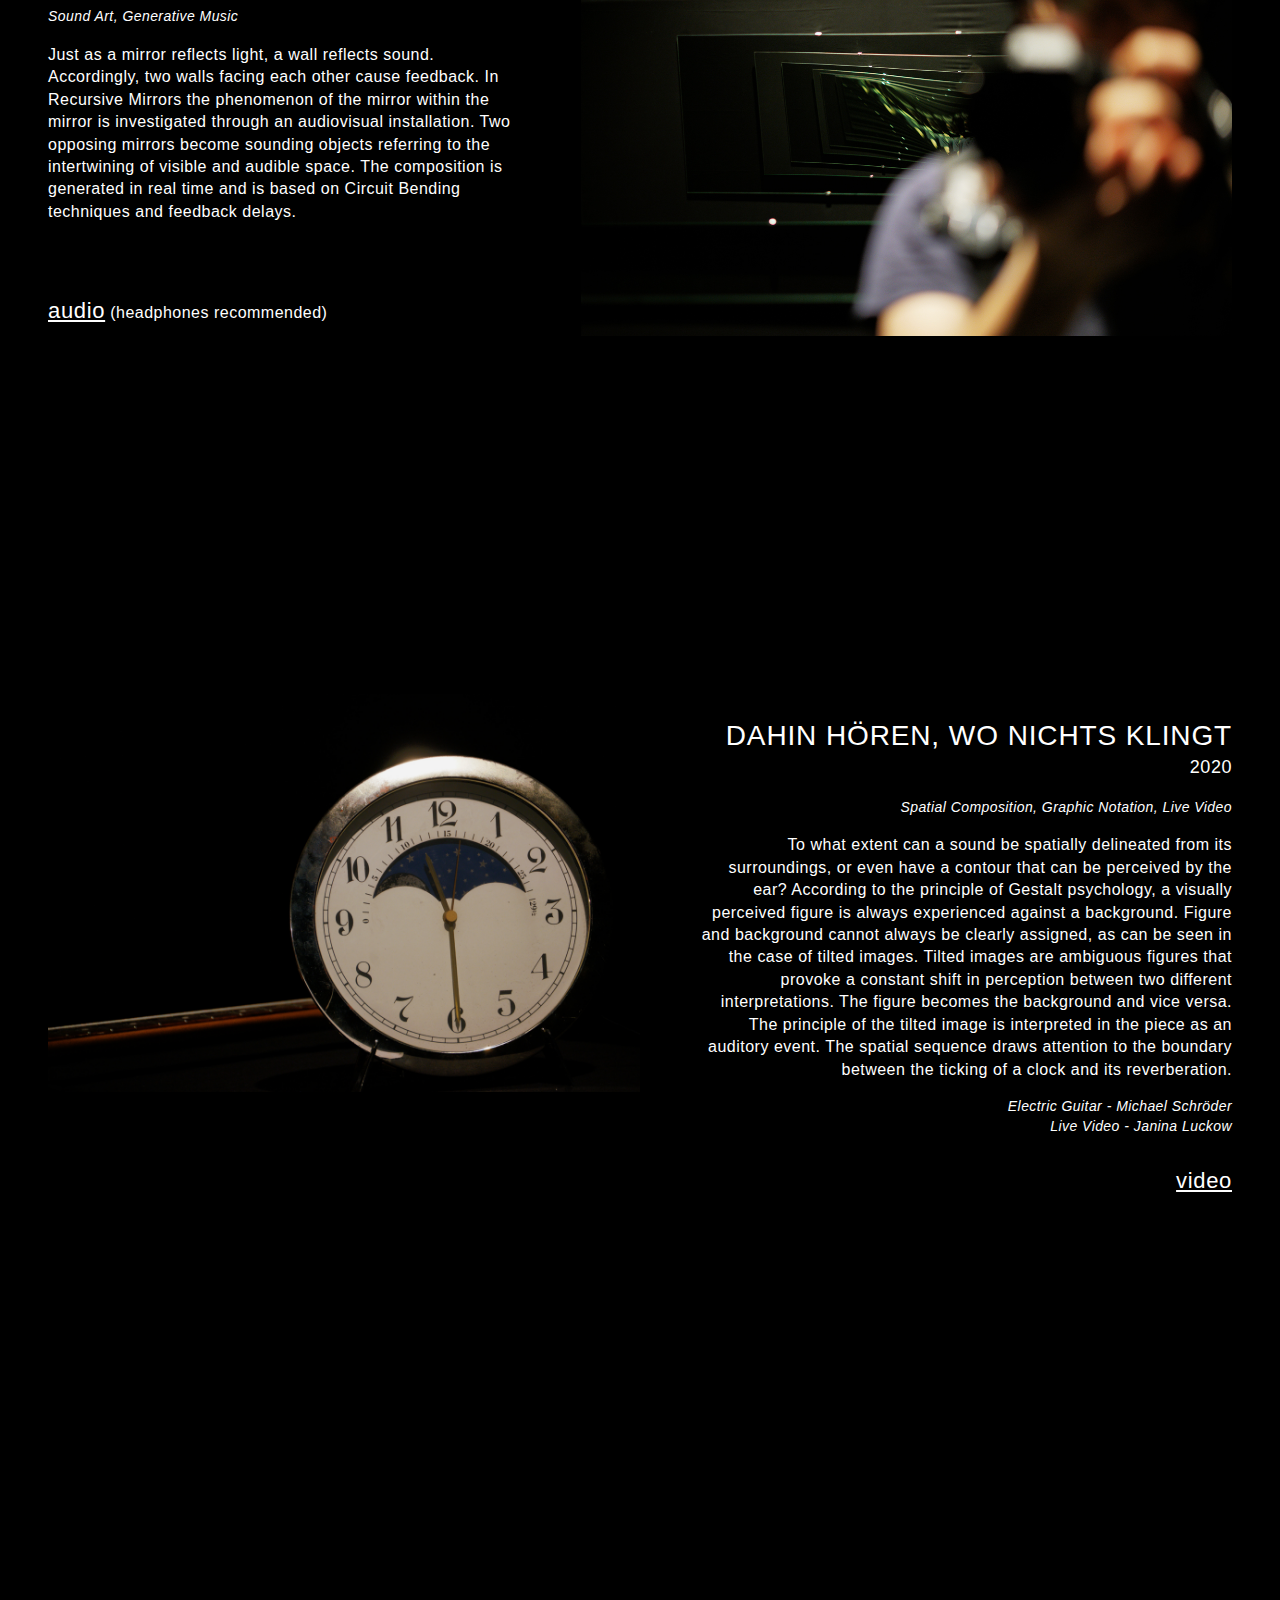
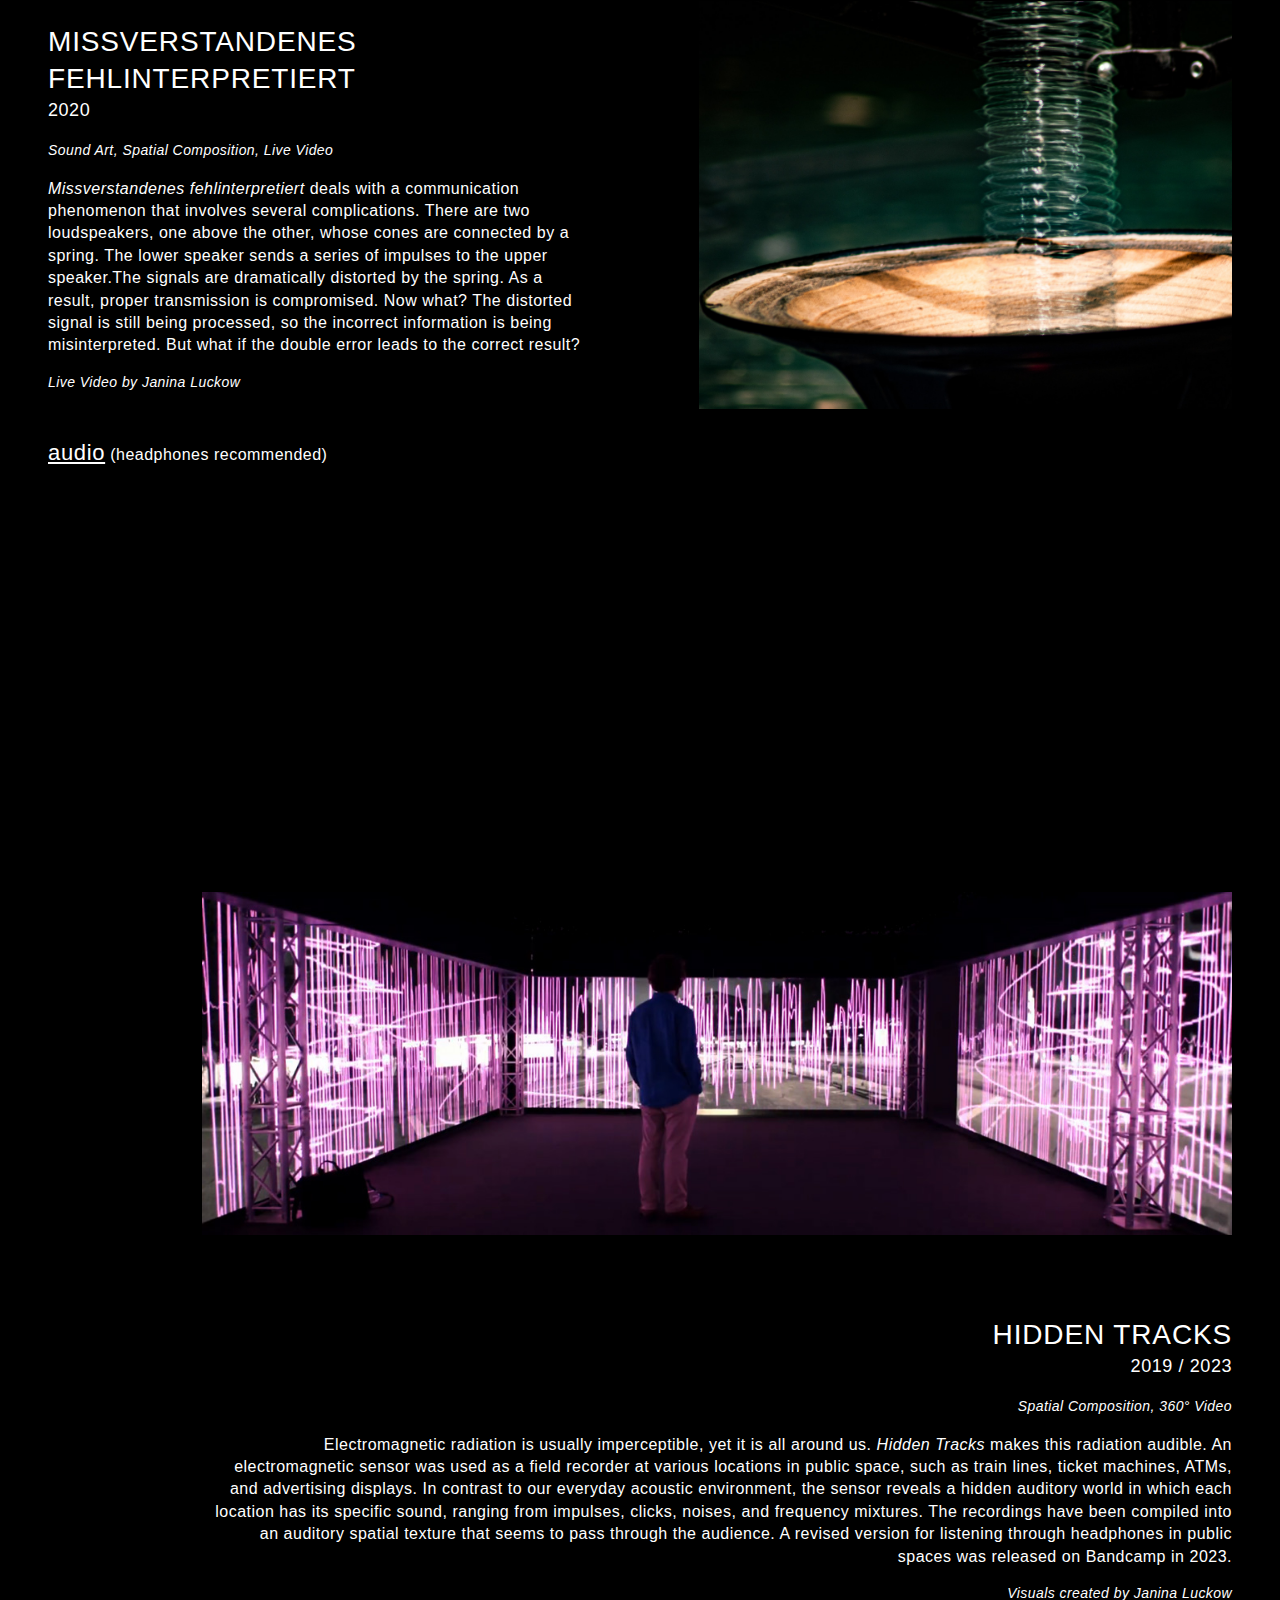
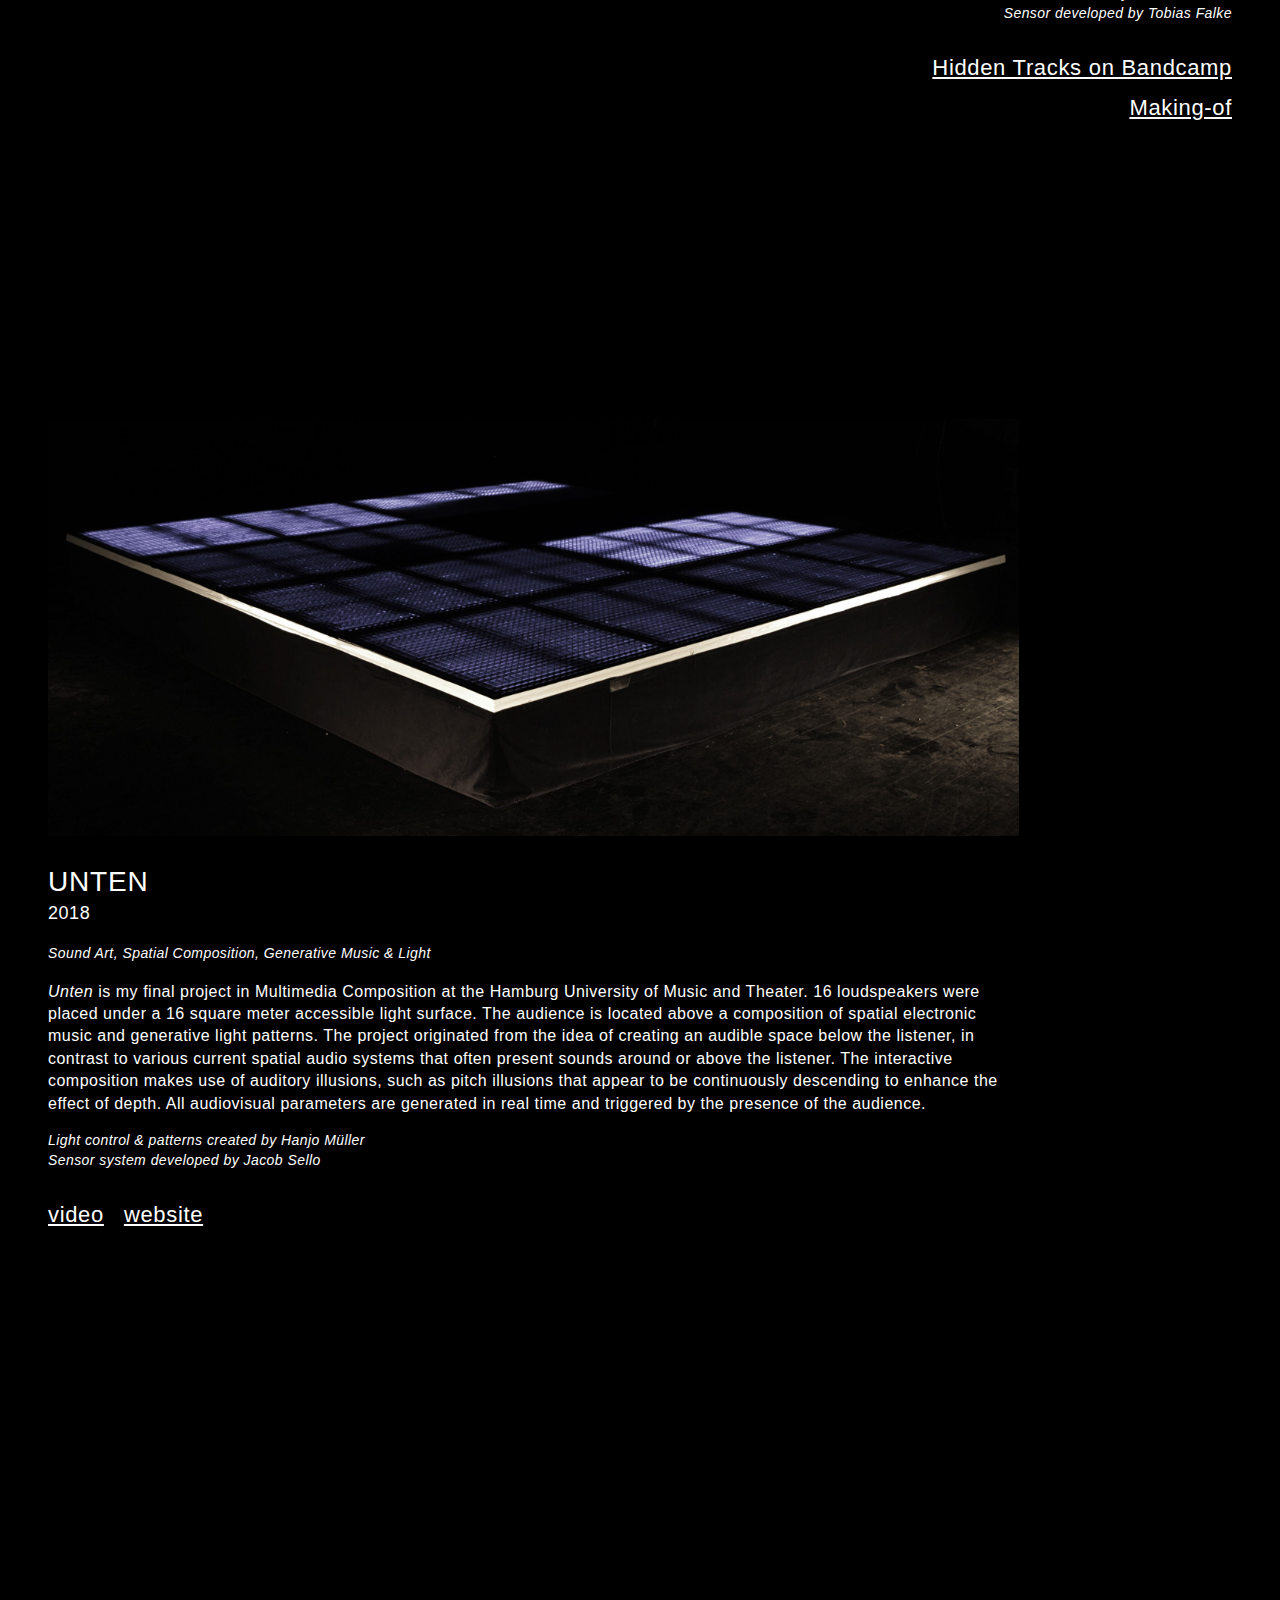
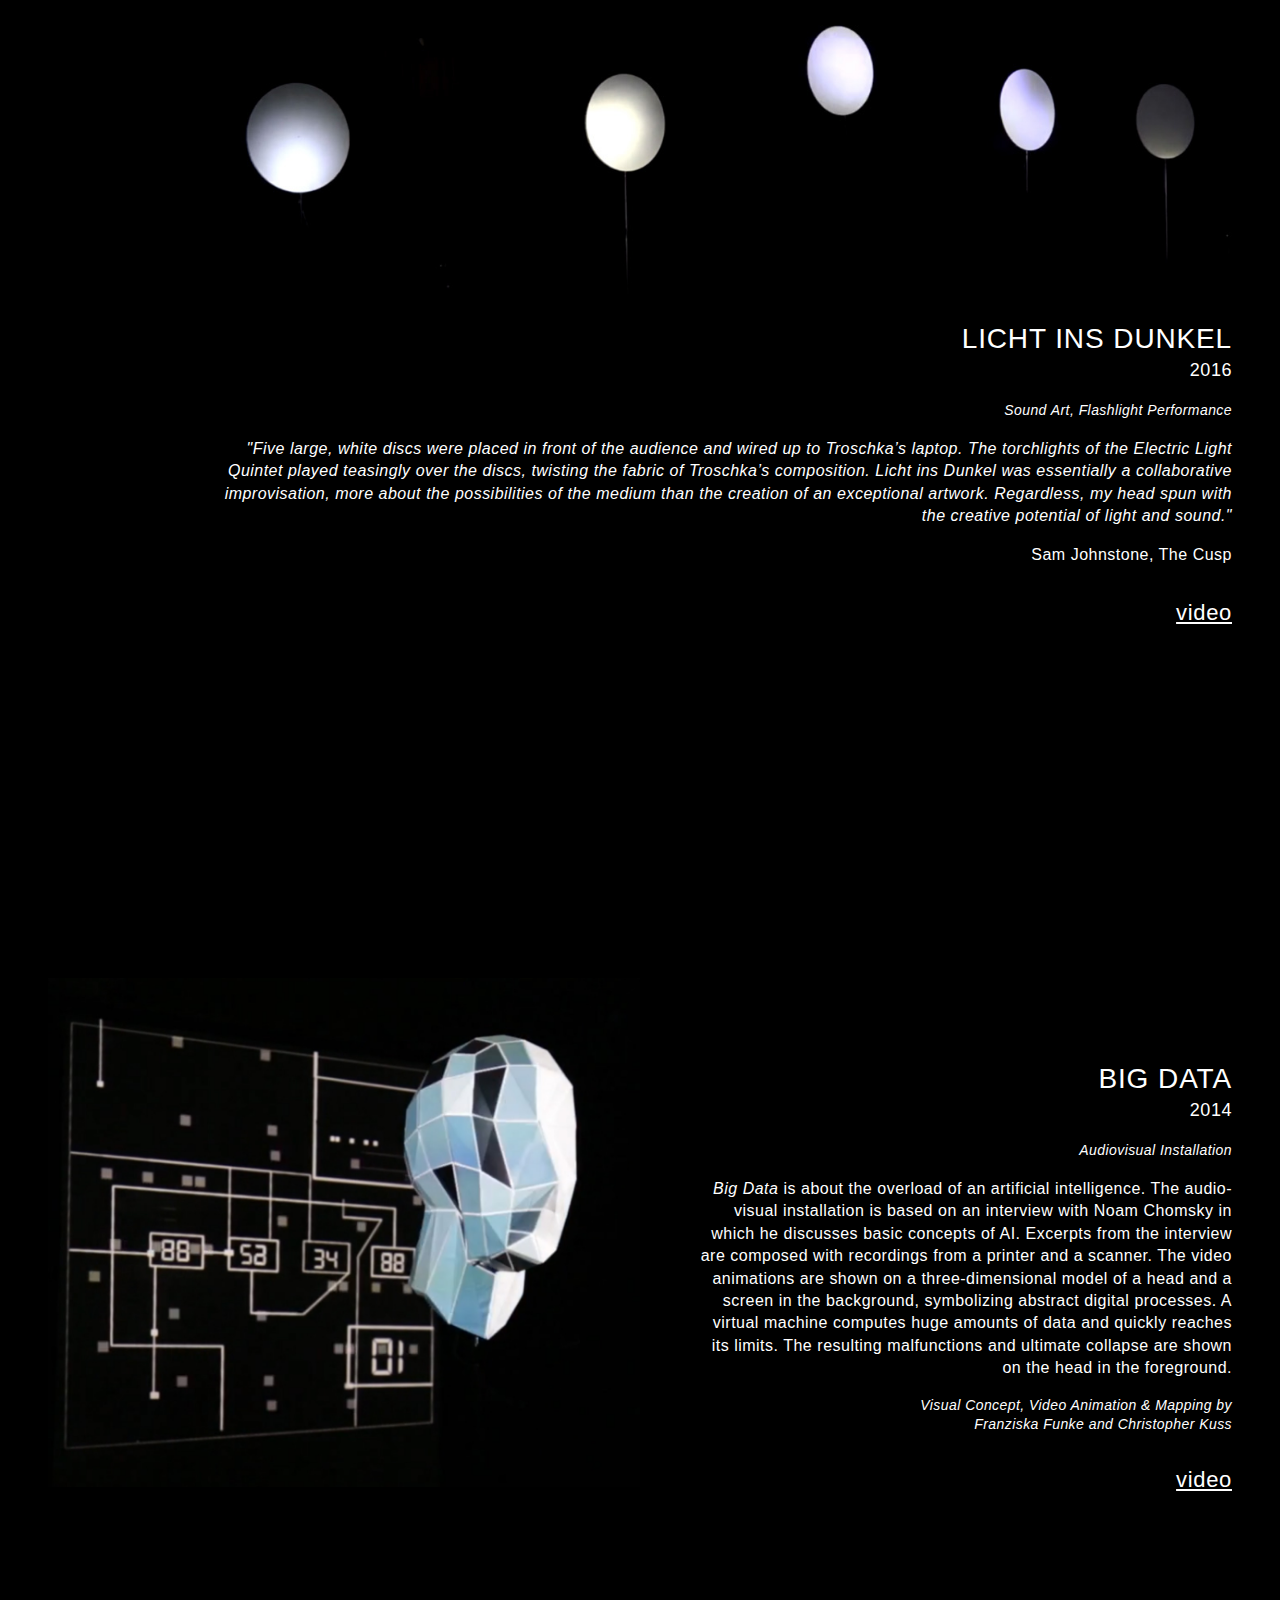
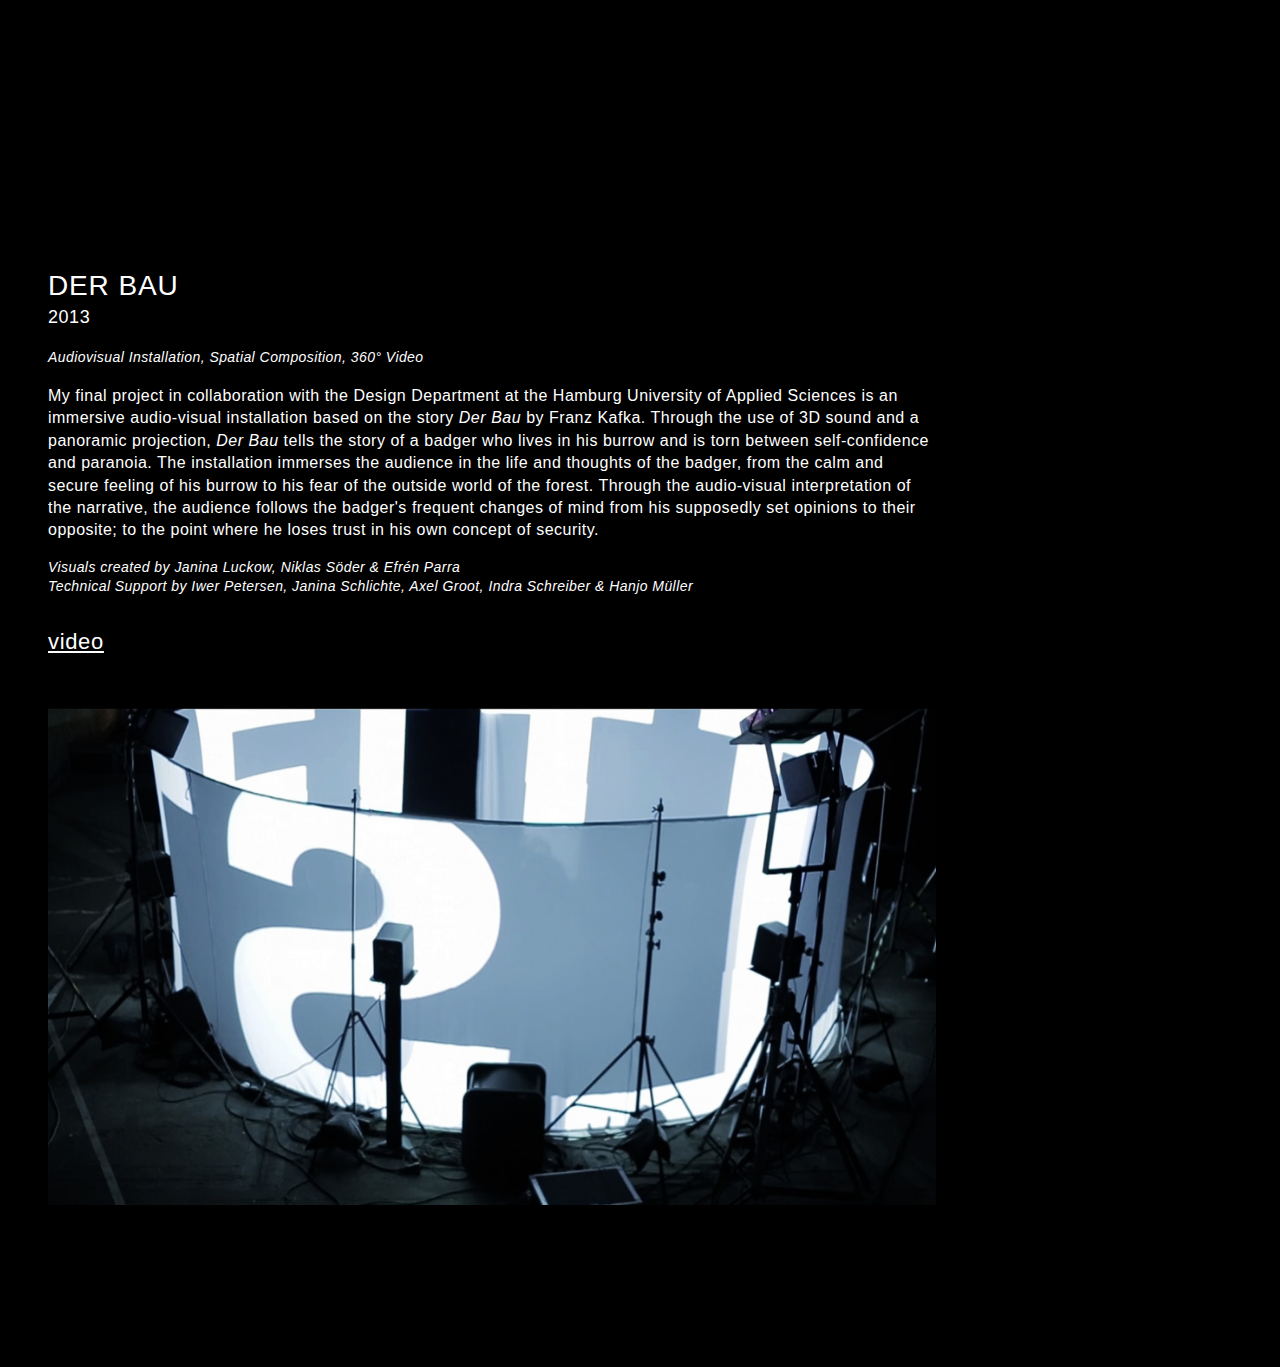
==== commit 0de4922a: "Update index.html" ====
--- a/index.html
+++ b/index.html
@@ -261,7 +261,7 @@
 		<a href="#_" class="lightbox" id="vid4">
   			<div class="modal-video"><iframe src="https://player.vimeo.com/video/272771119?color=fffb00&byline=0&portrait=0"frameborder="0" allowfullscreen=""></iframe></div>
 		</a> &nbsp;&nbsp;&nbsp;
-		<a href="https://unten.github.io" target="blank" id="avlink">documentation</a>
+		<a href="https://unten.github.io" target="blank" id="avlink">website</a>
 	</grid-lnk>
 
 	<grid-spc></grid-spc>
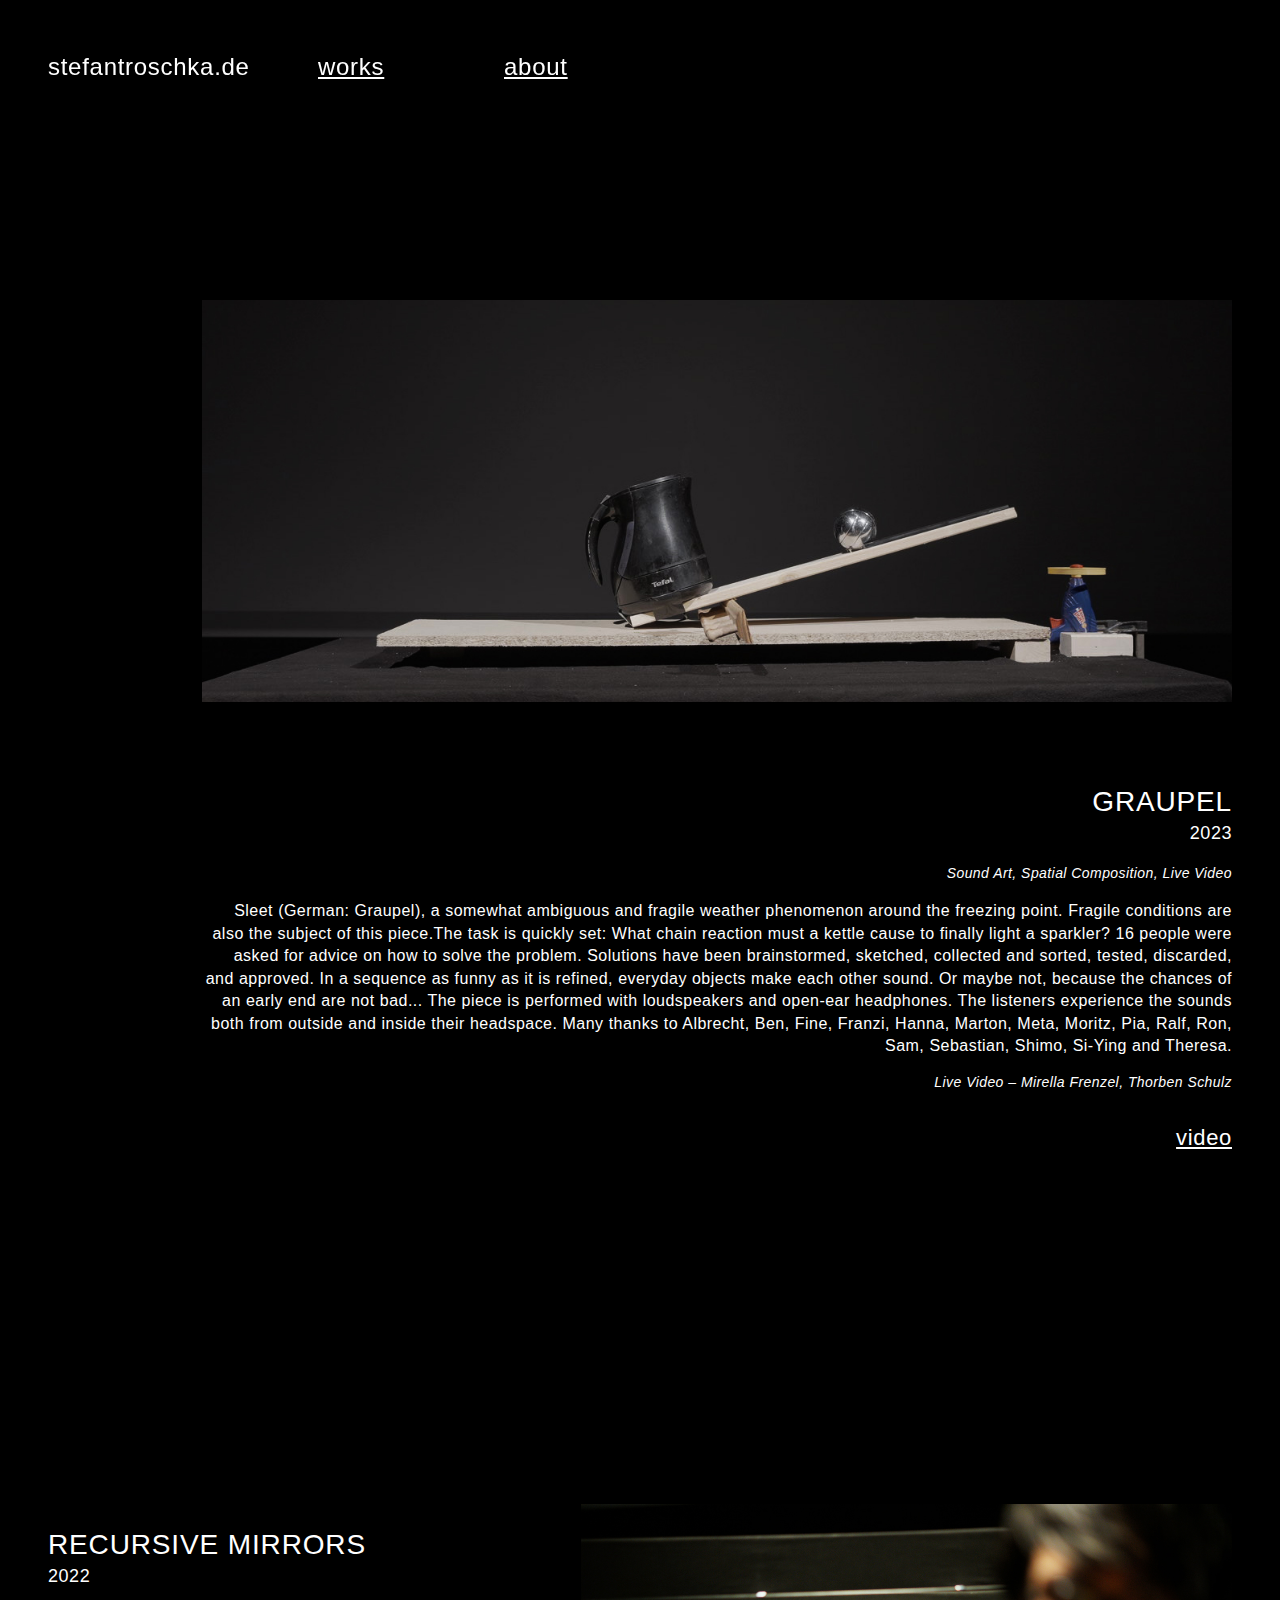
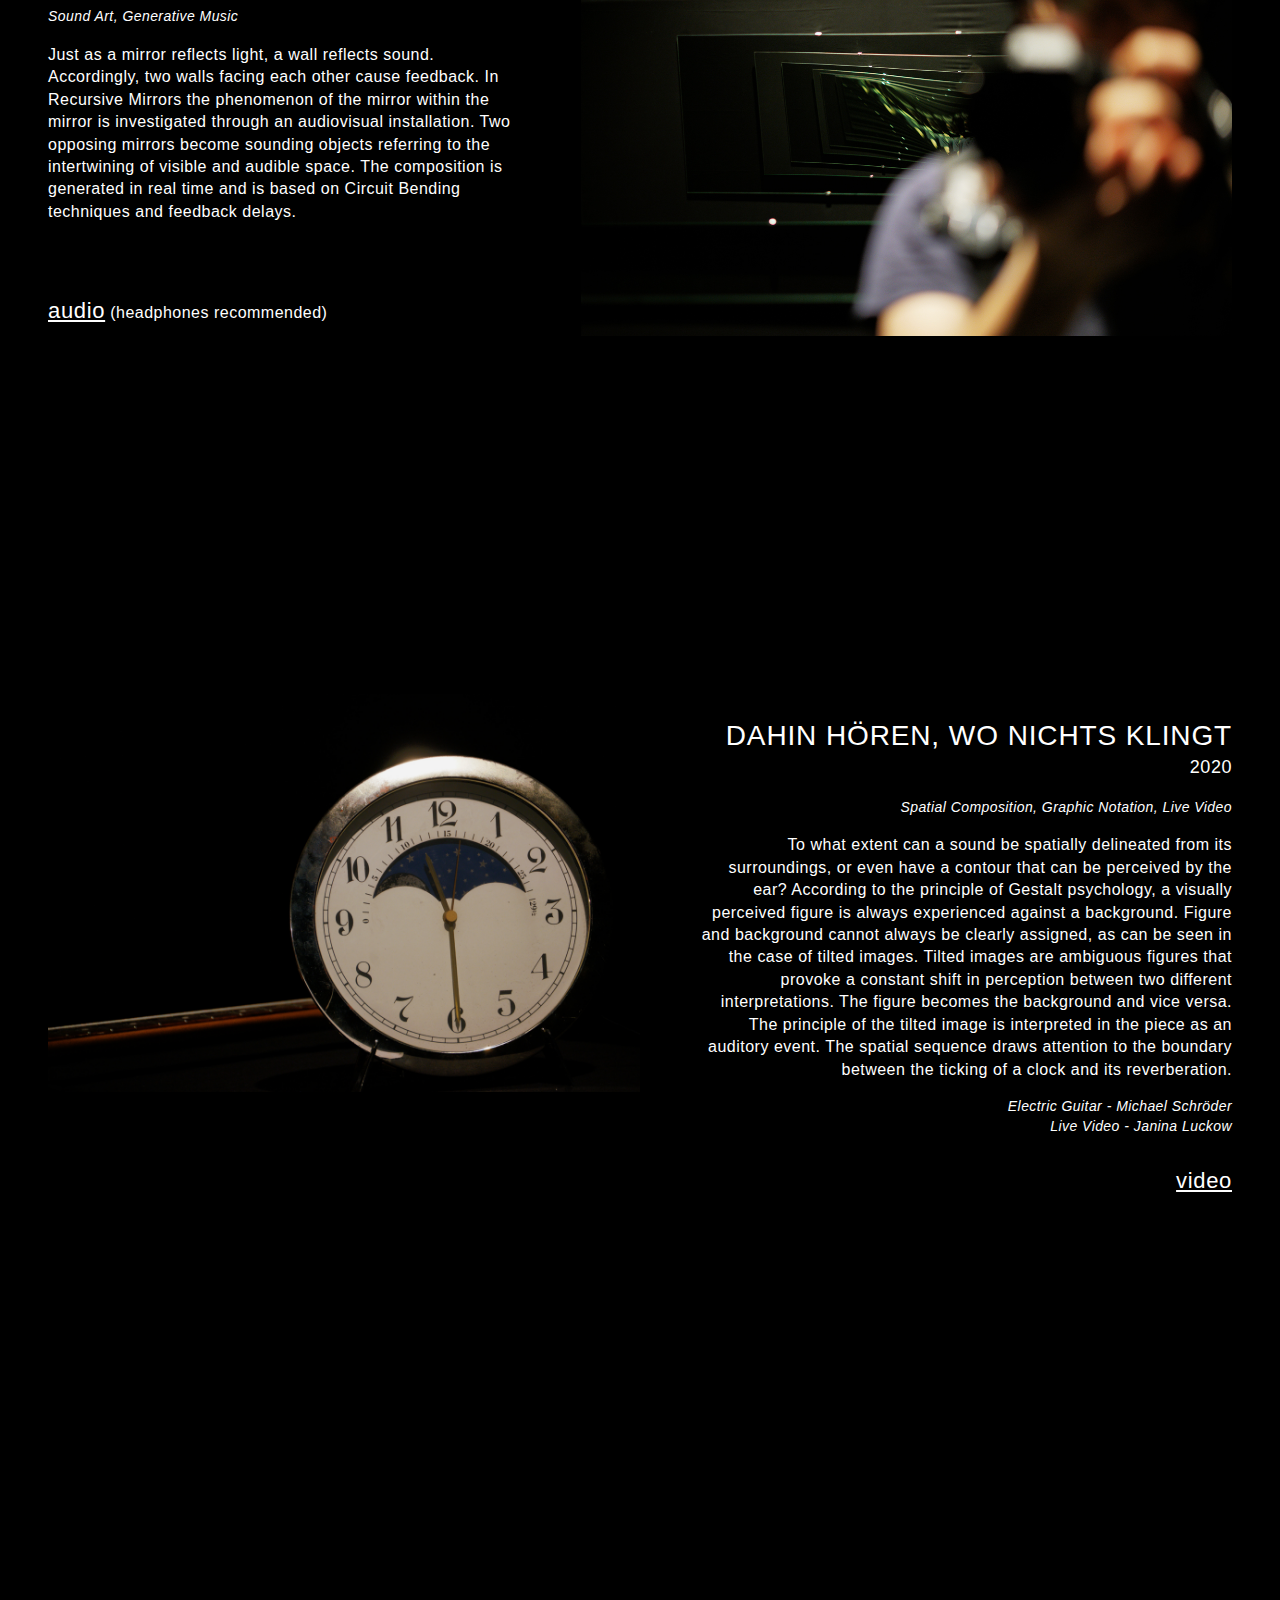
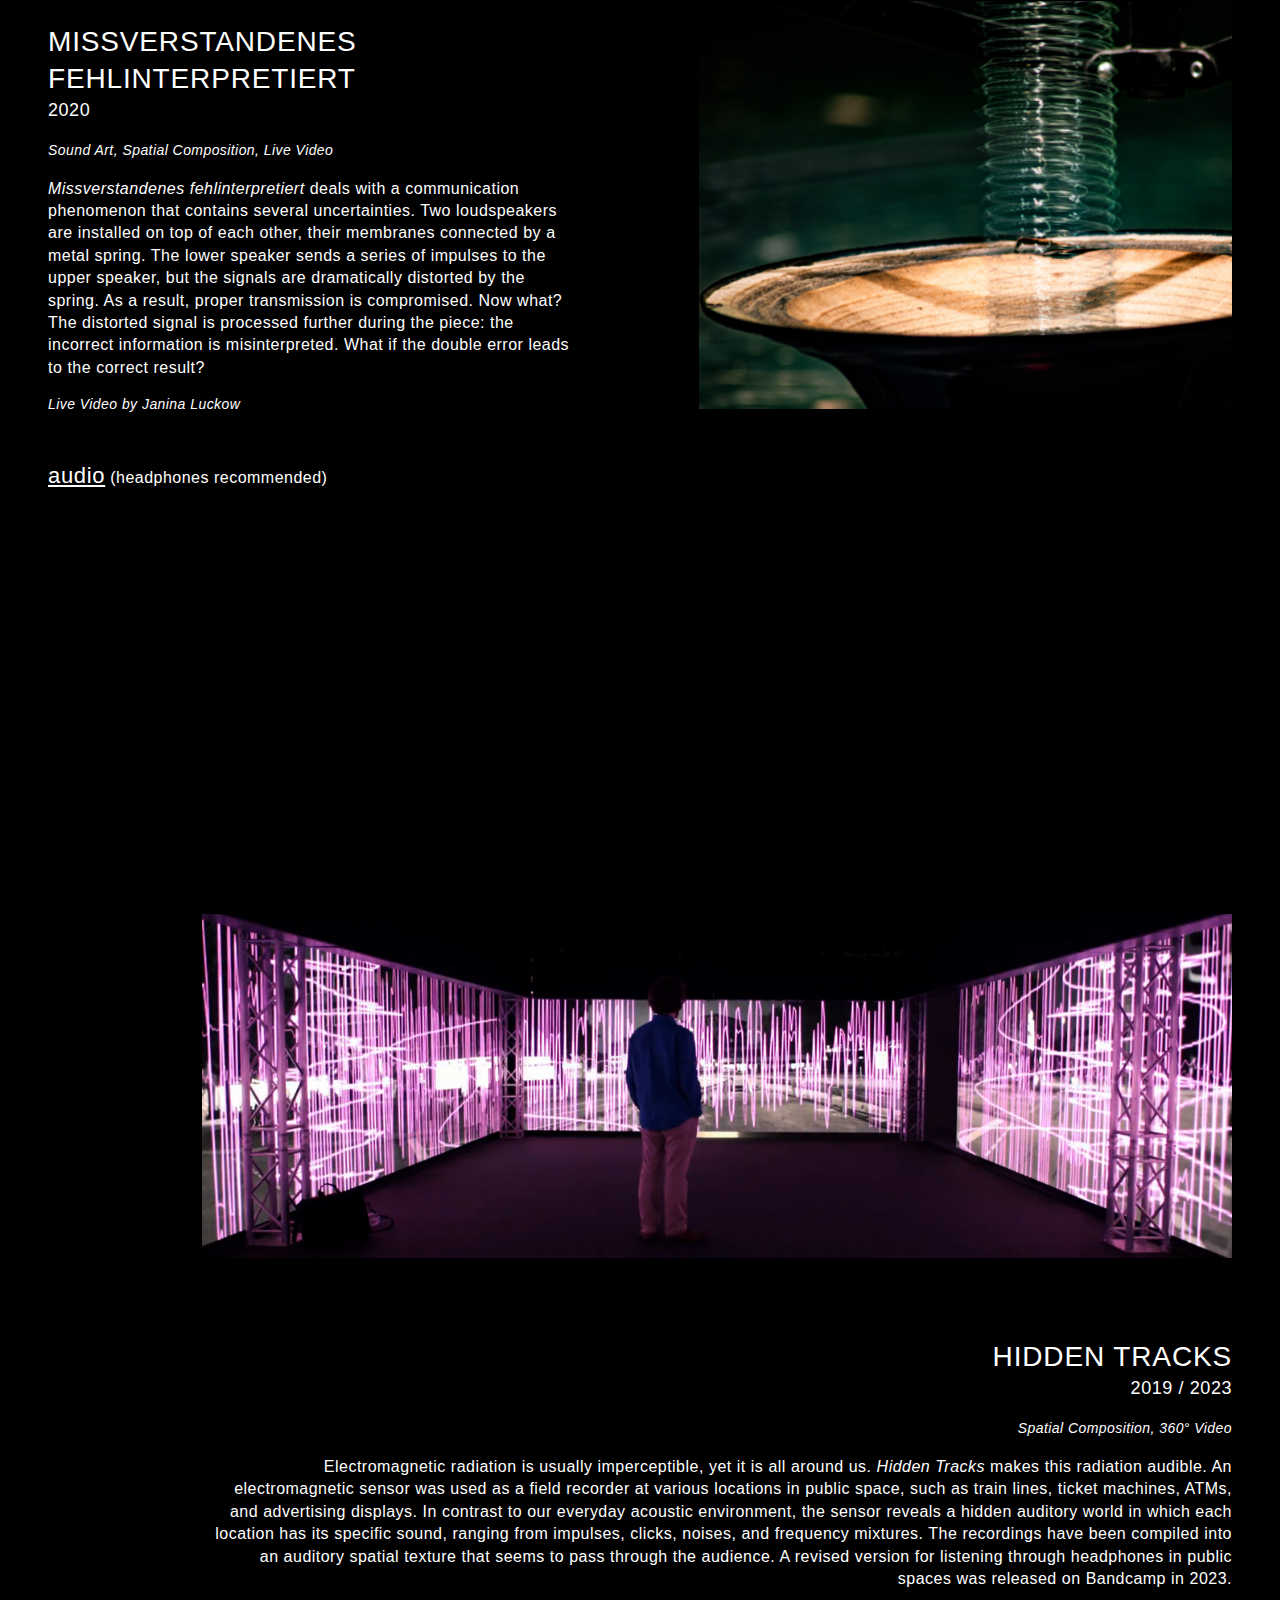
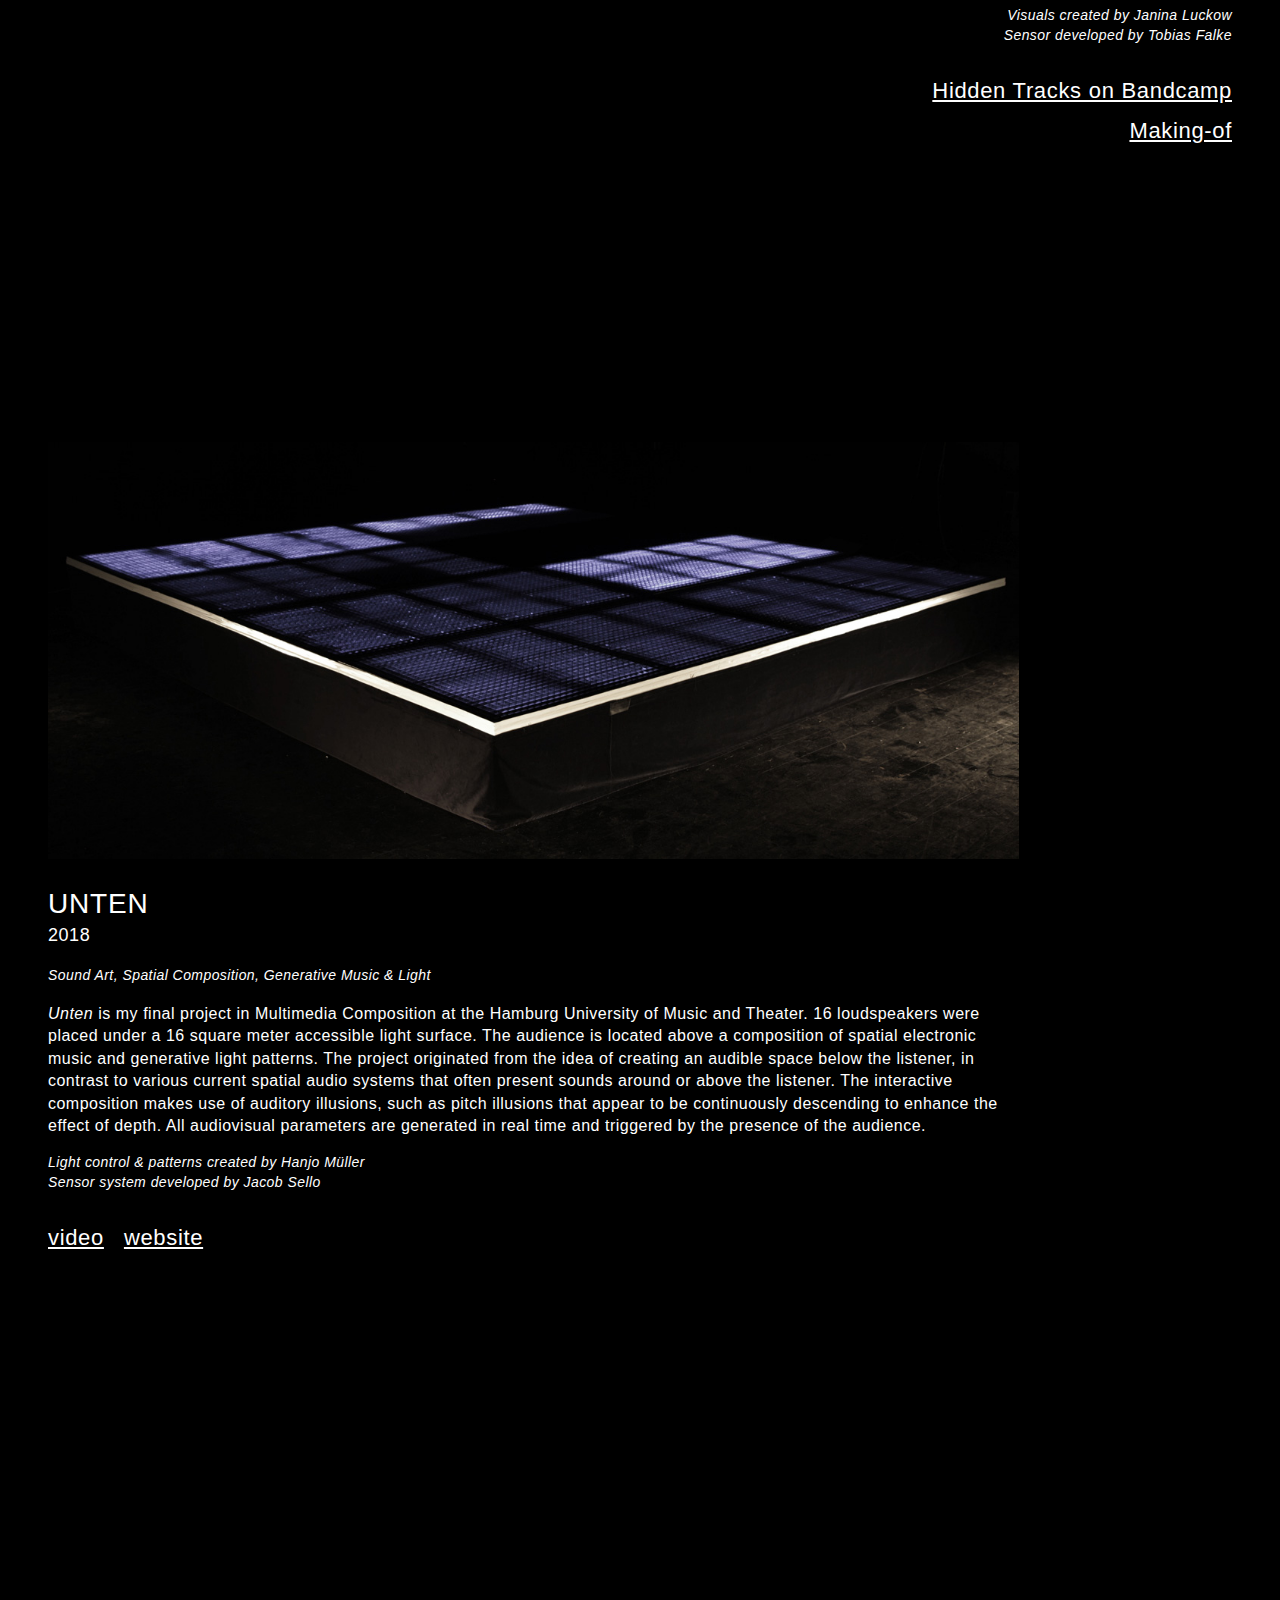
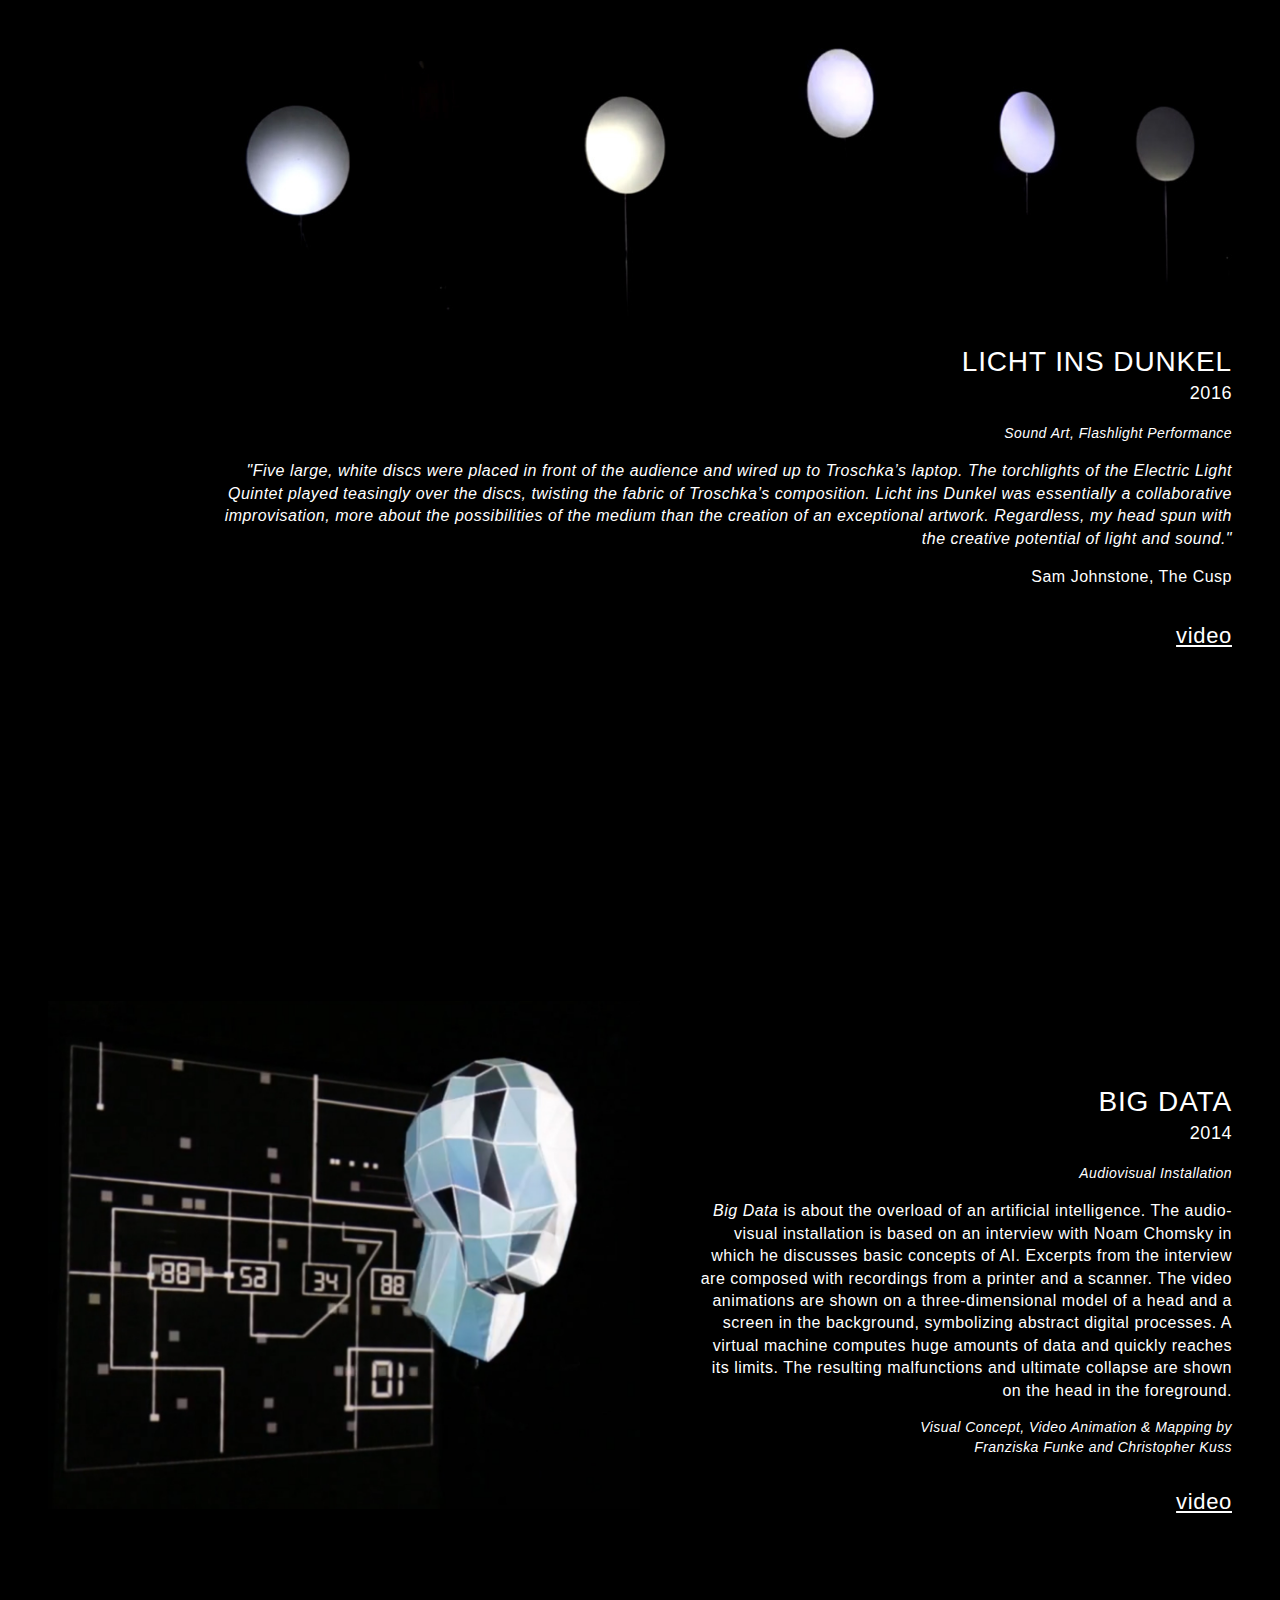
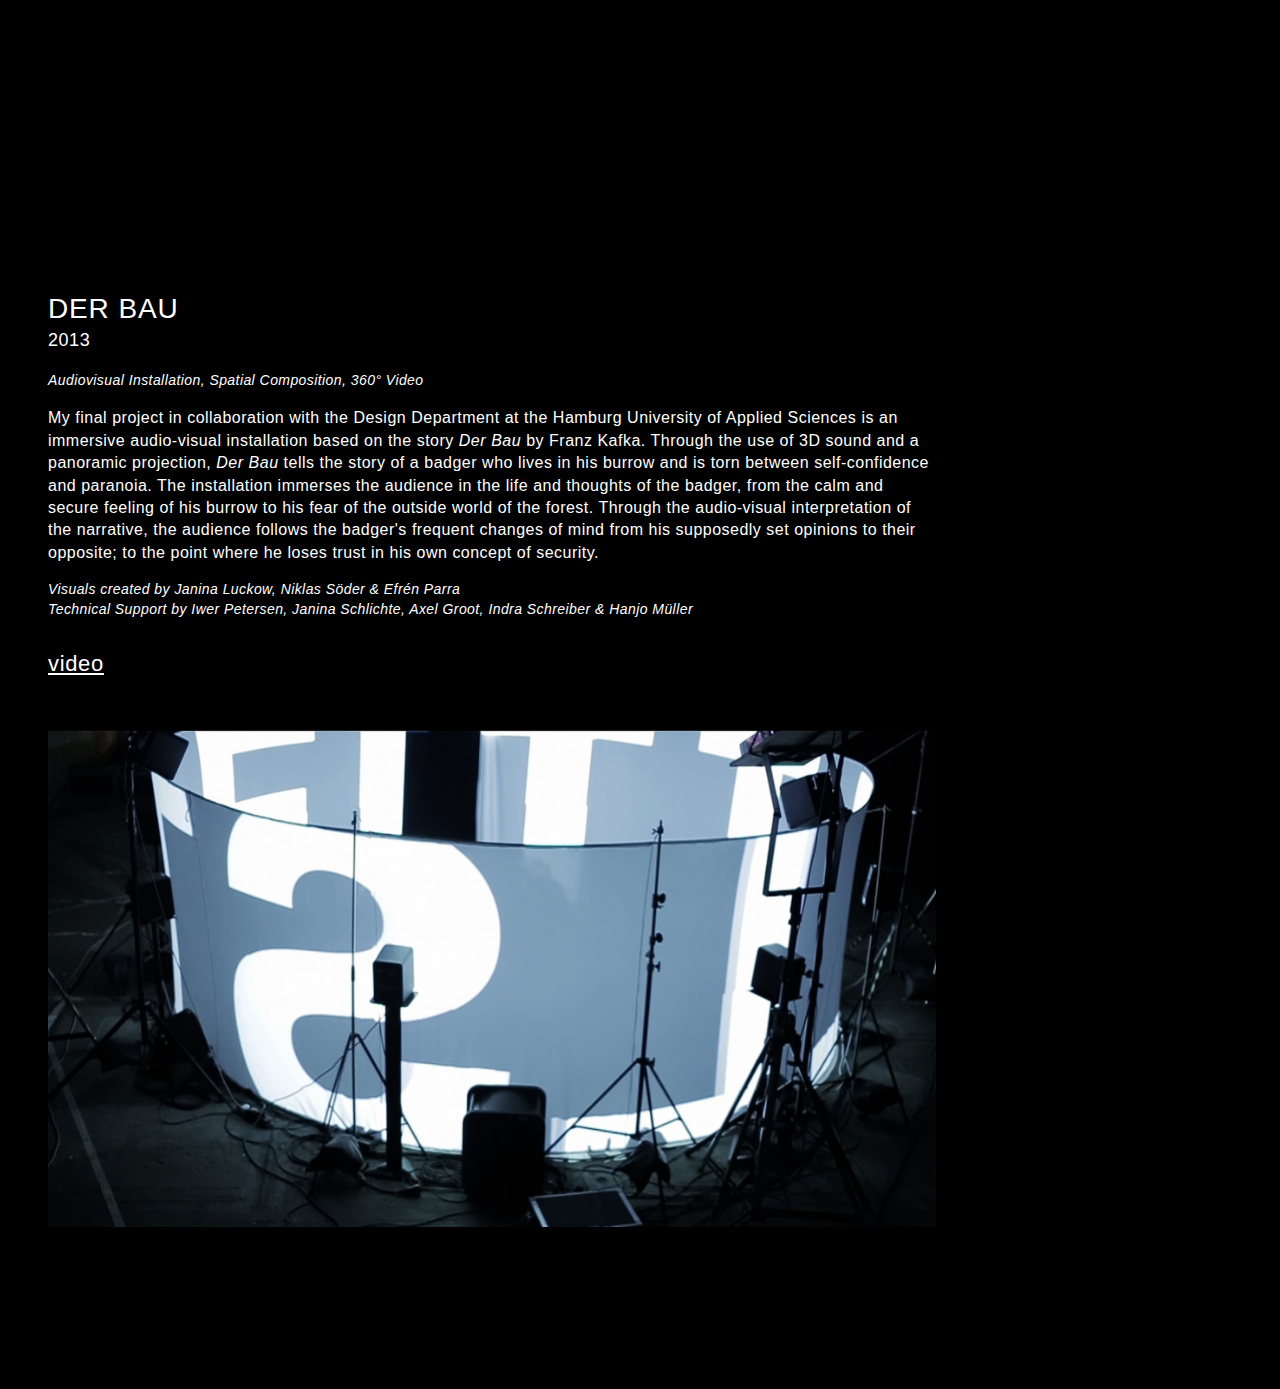
==== commit 4354192f: "Update index.html" ====
--- a/index.html
+++ b/index.html
@@ -179,7 +179,7 @@
 		<h2>MISSVERSTANDENES FEHLINTERPRETIERT</h2>
 		<h3>2020</h3>
 		<h4>Sound Art, Spatial Composition, Live Video</h4>
-		<p><span id="quote">Missverstandenes fehlinterpretiert</span> deals with a communication phenomenon that involves several complications. There are two loudspeakers, one above the other, whose cones are connected by a spring. The lower speaker sends a series of impulses to the upper speaker.The signals are dramatically distorted by the spring. As a result, proper transmission is compromised. Now what? The distorted signal is still being processed, so the incorrect information is being misinterpreted. But what if the double error leads to the correct result?</p>
+		<p><span id="quote">Missverstandenes fehlinterpretiert</span> deals with a communication phenomenon that contains several uncertainties. Two loudspeakers are installed on top of each other, their membranes connected by a metal spring. The lower speaker sends a series of impulses to the upper speaker, but the signals are dramatically distorted by the spring. As a result, proper transmission is compromised. Now what? The distorted signal is processed further during the piece: the incorrect information is misinterpreted. What if the double error leads to the correct result?</p>
 		<p id="credits">Live Video by Janina Luckow</p>
 	</grid-txt>
 
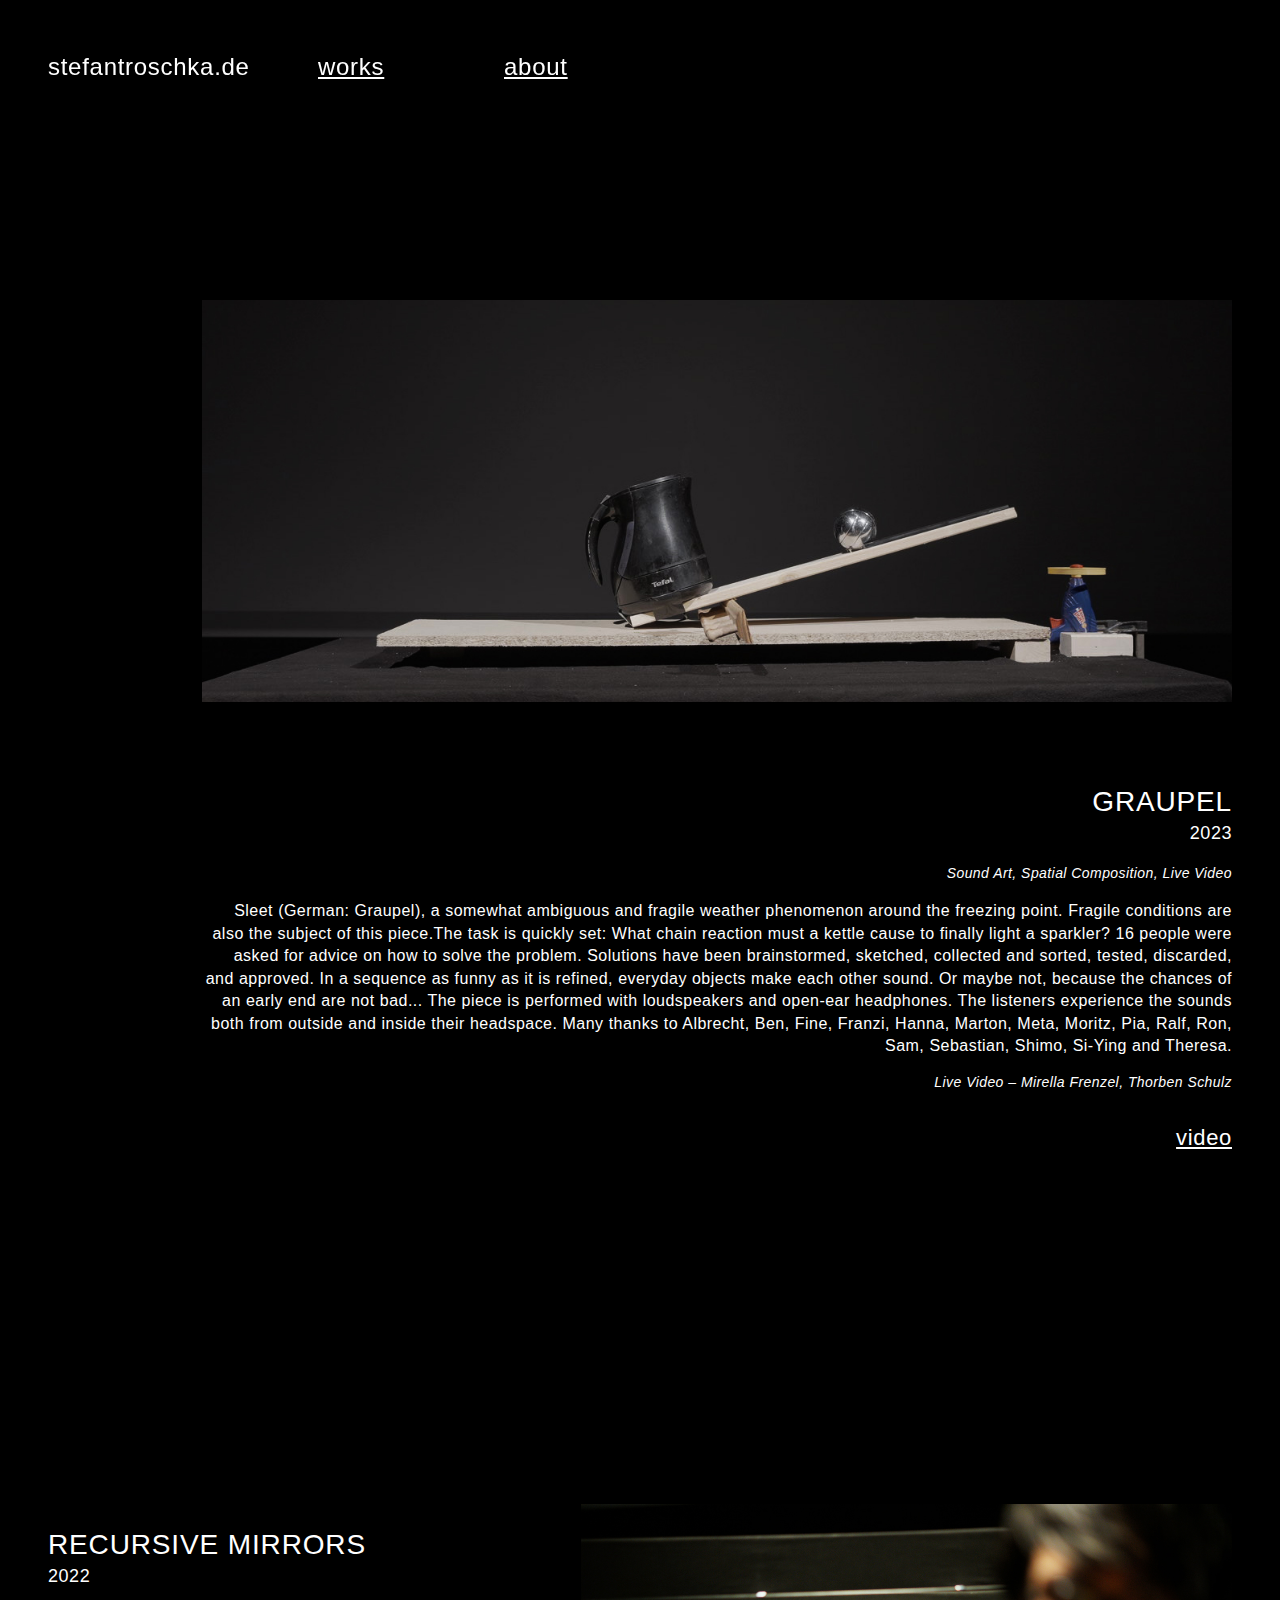
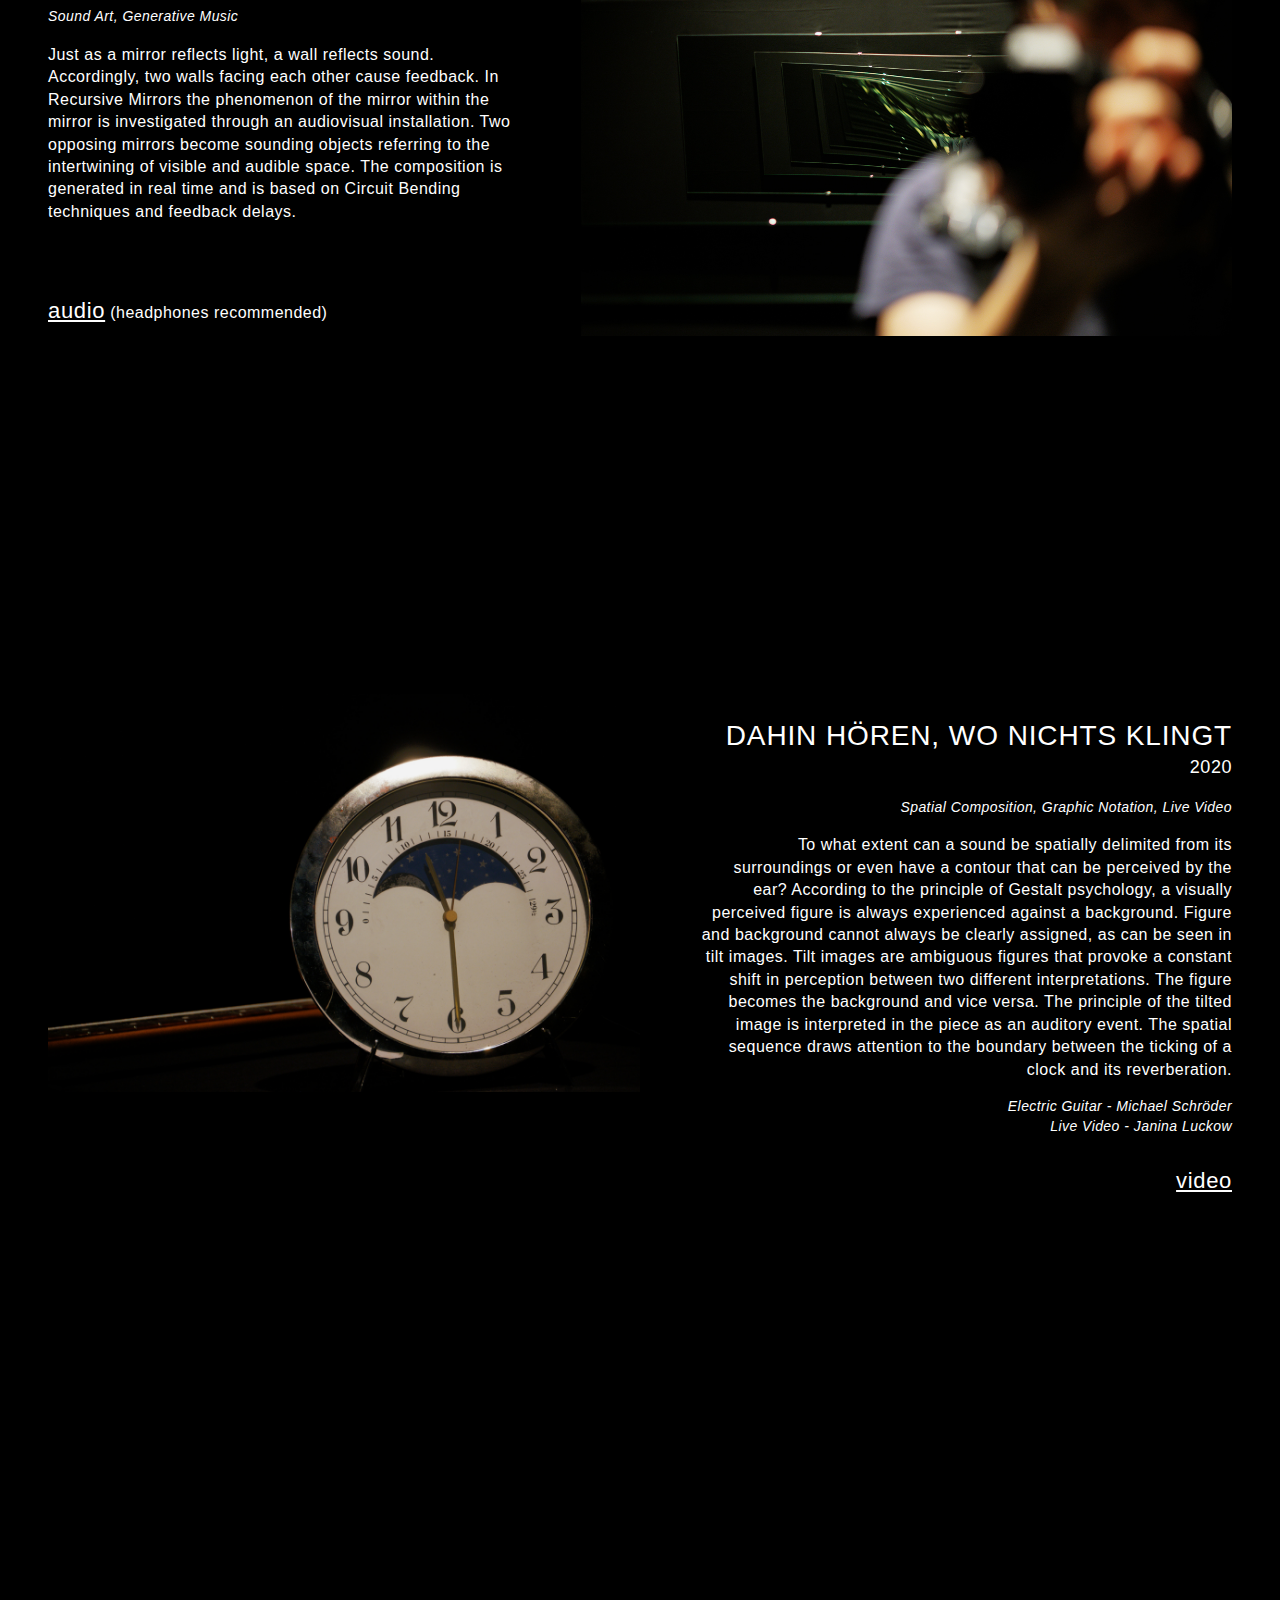
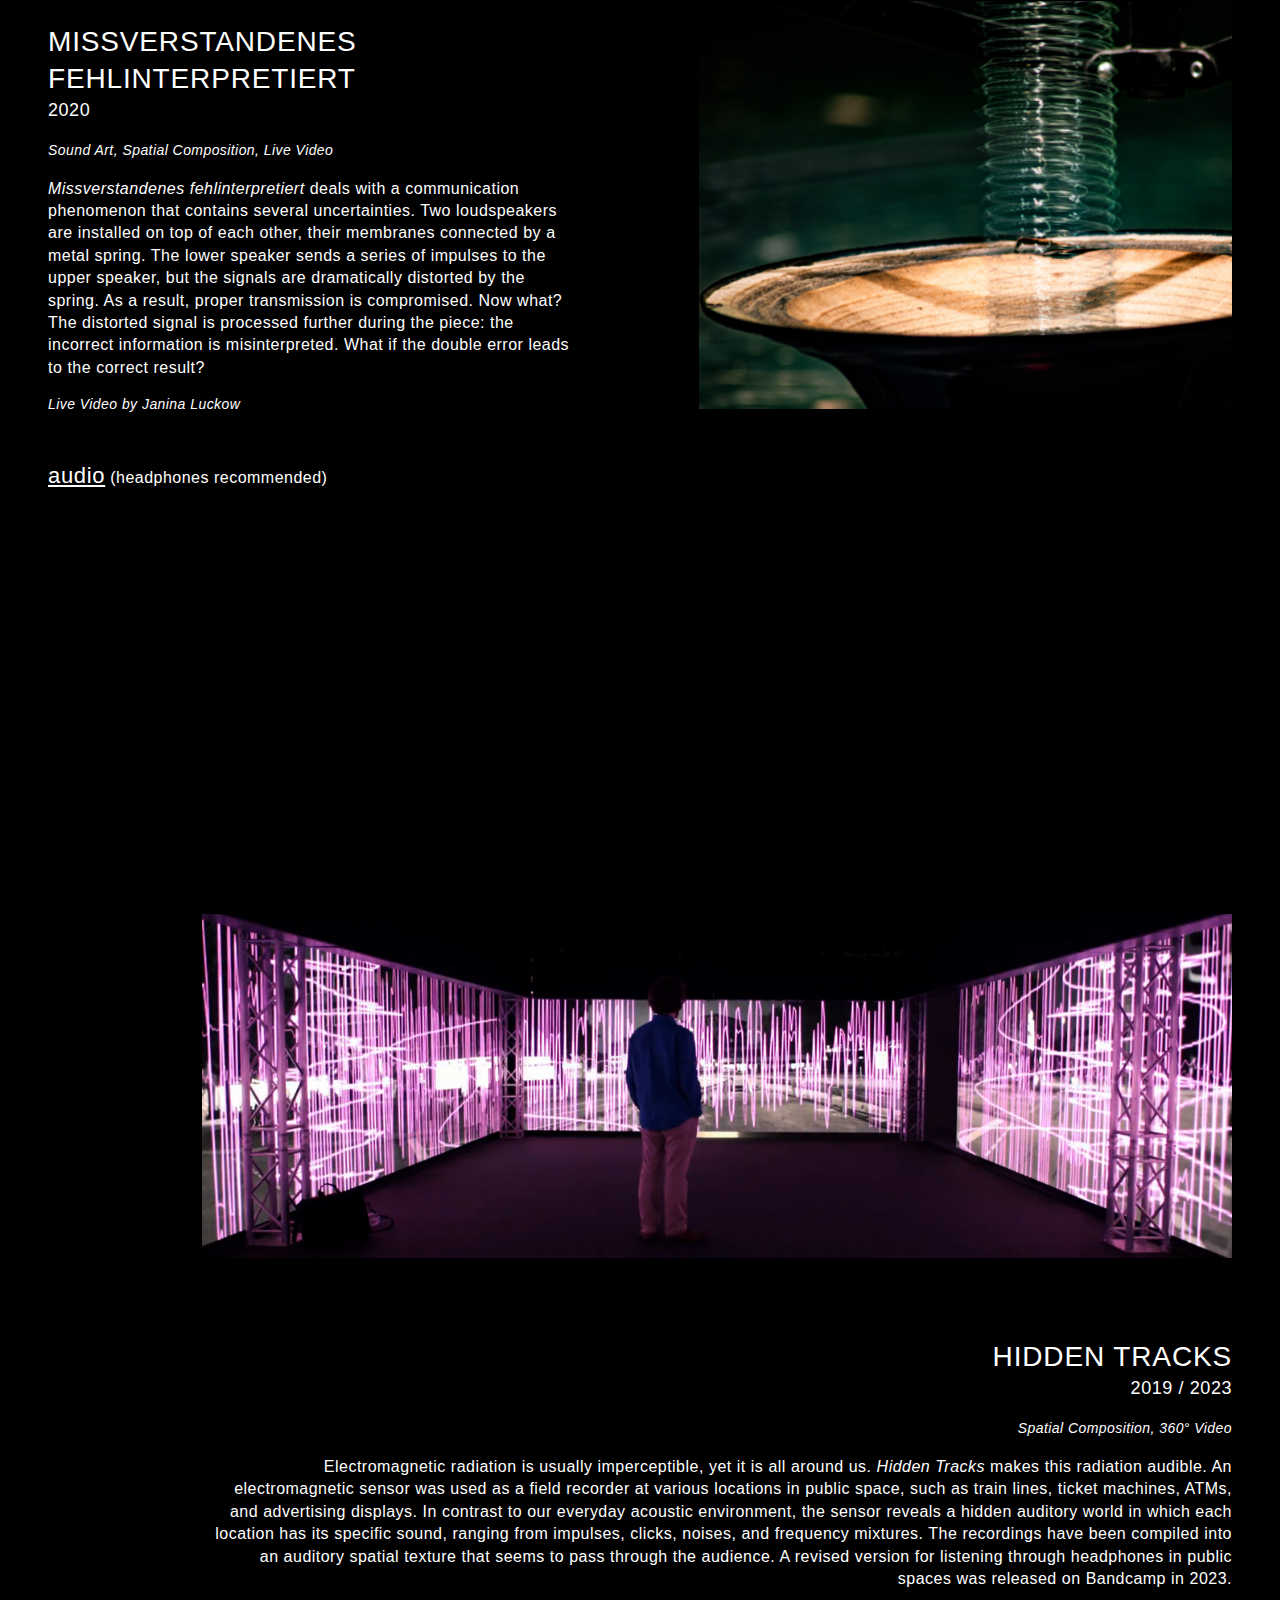
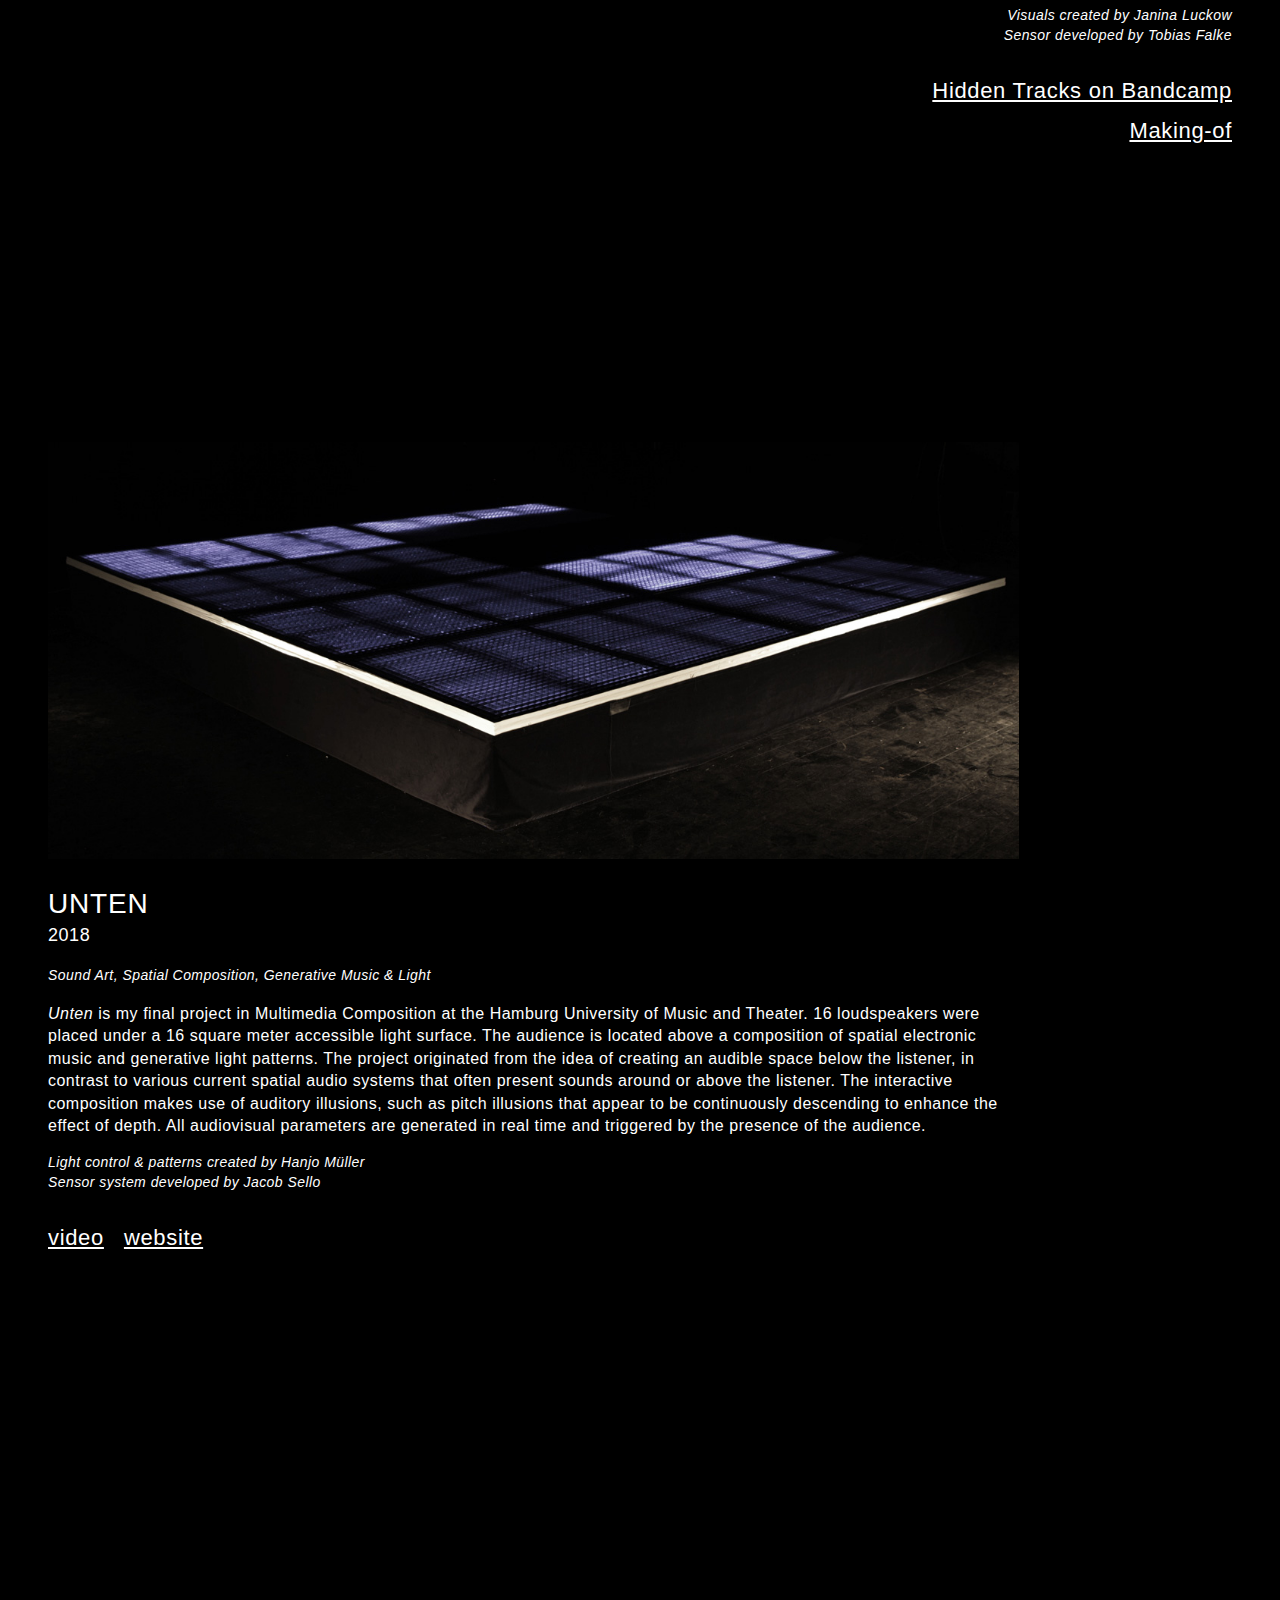
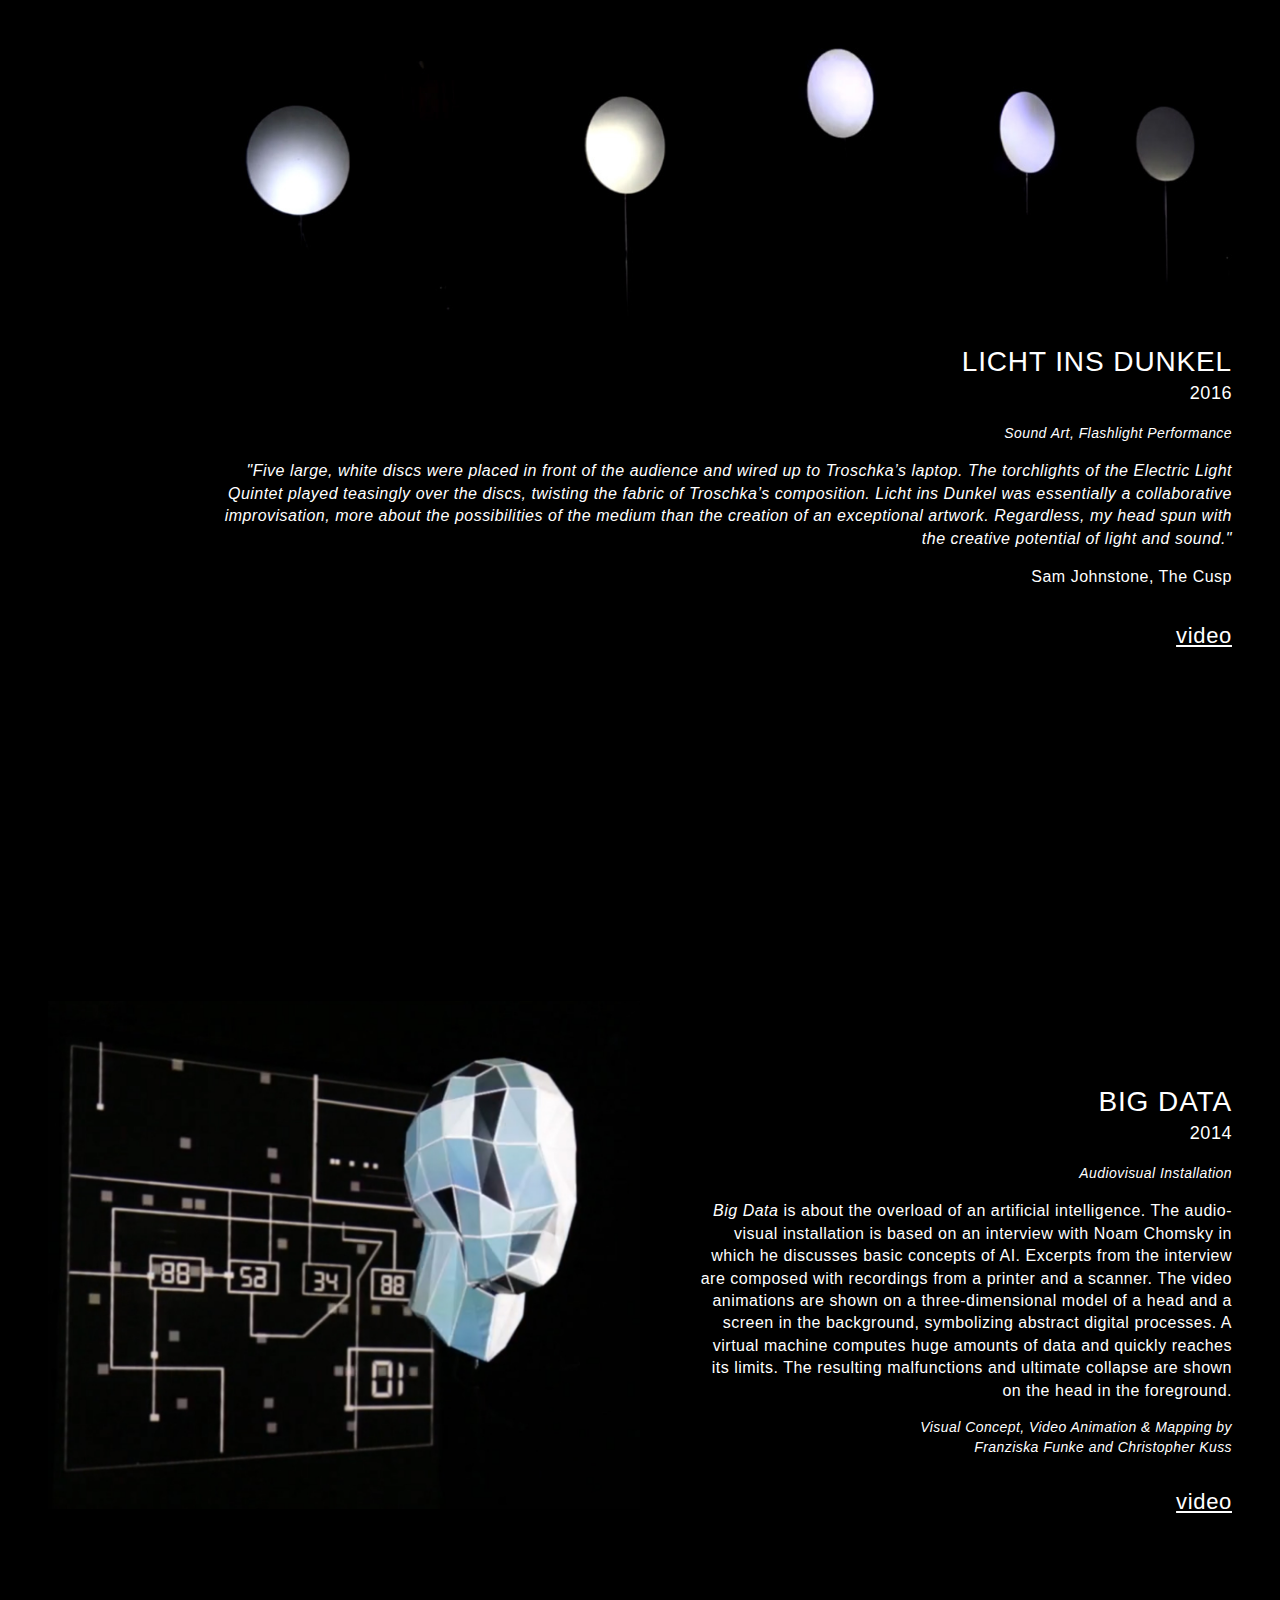
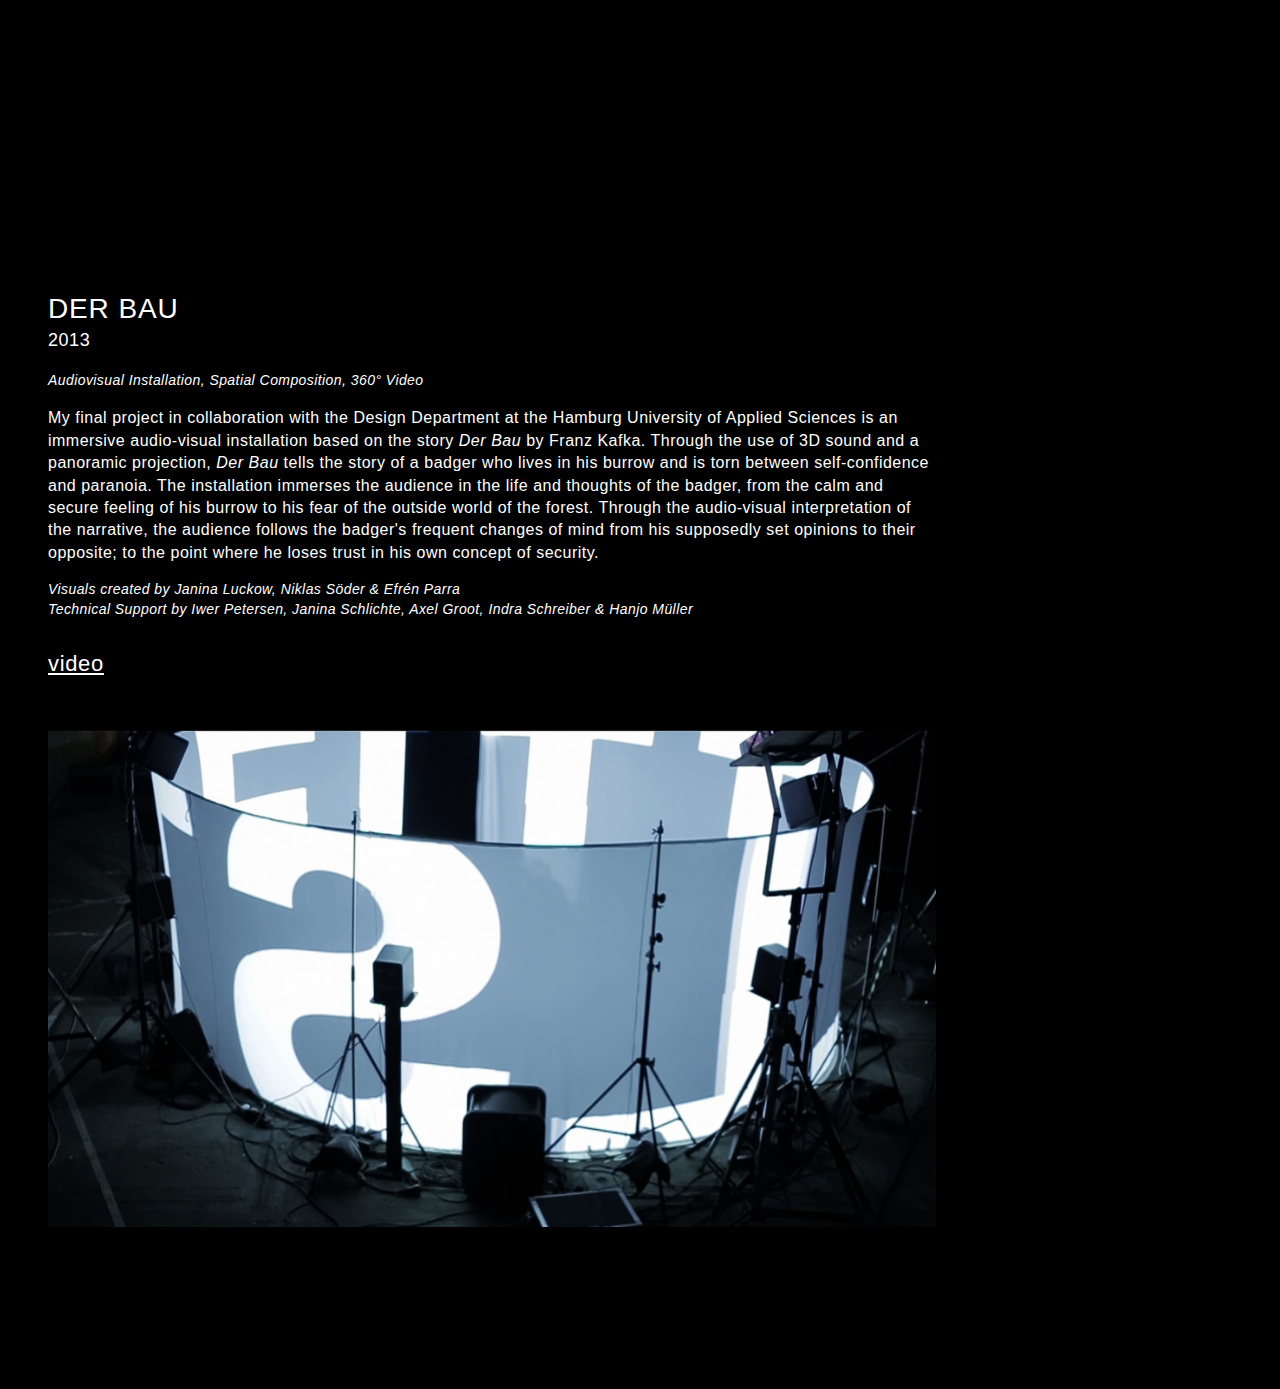
==== commit e6785145: "Update index.html" ====
--- a/index.html
+++ b/index.html
@@ -143,7 +143,7 @@
 		<h2>DAHIN HÖREN, WO NICHTS KLINGT</h2>
 		<h3>2020</h3>
 		<h4>Spatial Composition, Graphic Notation, Live Video</h4>
-		<p>To what extent can a sound be spatially delineated from its surroundings, or even have a contour that can be perceived by the ear? According to the principle of Gestalt psychology, a visually perceived figure is always experienced against a background. Figure and background cannot always be clearly assigned, as can be seen in the case of tilted images. Tilted images are ambiguous figures that provoke a constant shift in perception between two different interpretations. The figure becomes the background and vice versa. The principle of the tilted image is interpreted in the piece as an auditory event. The spatial sequence draws attention to the boundary between the ticking of a clock and its reverberation.</p>
+		<p>To what extent can a sound be spatially delimited from its surroundings or even have a contour that can be perceived by the ear? According to the principle of Gestalt psychology, a visually perceived figure is always experienced against a background. Figure and background cannot always be clearly assigned, as can be seen in tilt images. Tilt images are ambiguous figures that provoke a constant shift in perception between two different interpretations. The figure becomes the background and vice versa. The principle of the tilted image is interpreted in the piece as an auditory event. The spatial sequence draws attention to the boundary between the ticking of a clock and its reverberation.</p>
 		<p id="credits">Electric Guitar - Michael Schröder<br>Live Video - Janina Luckow</p>
 	</grid-txt>
 
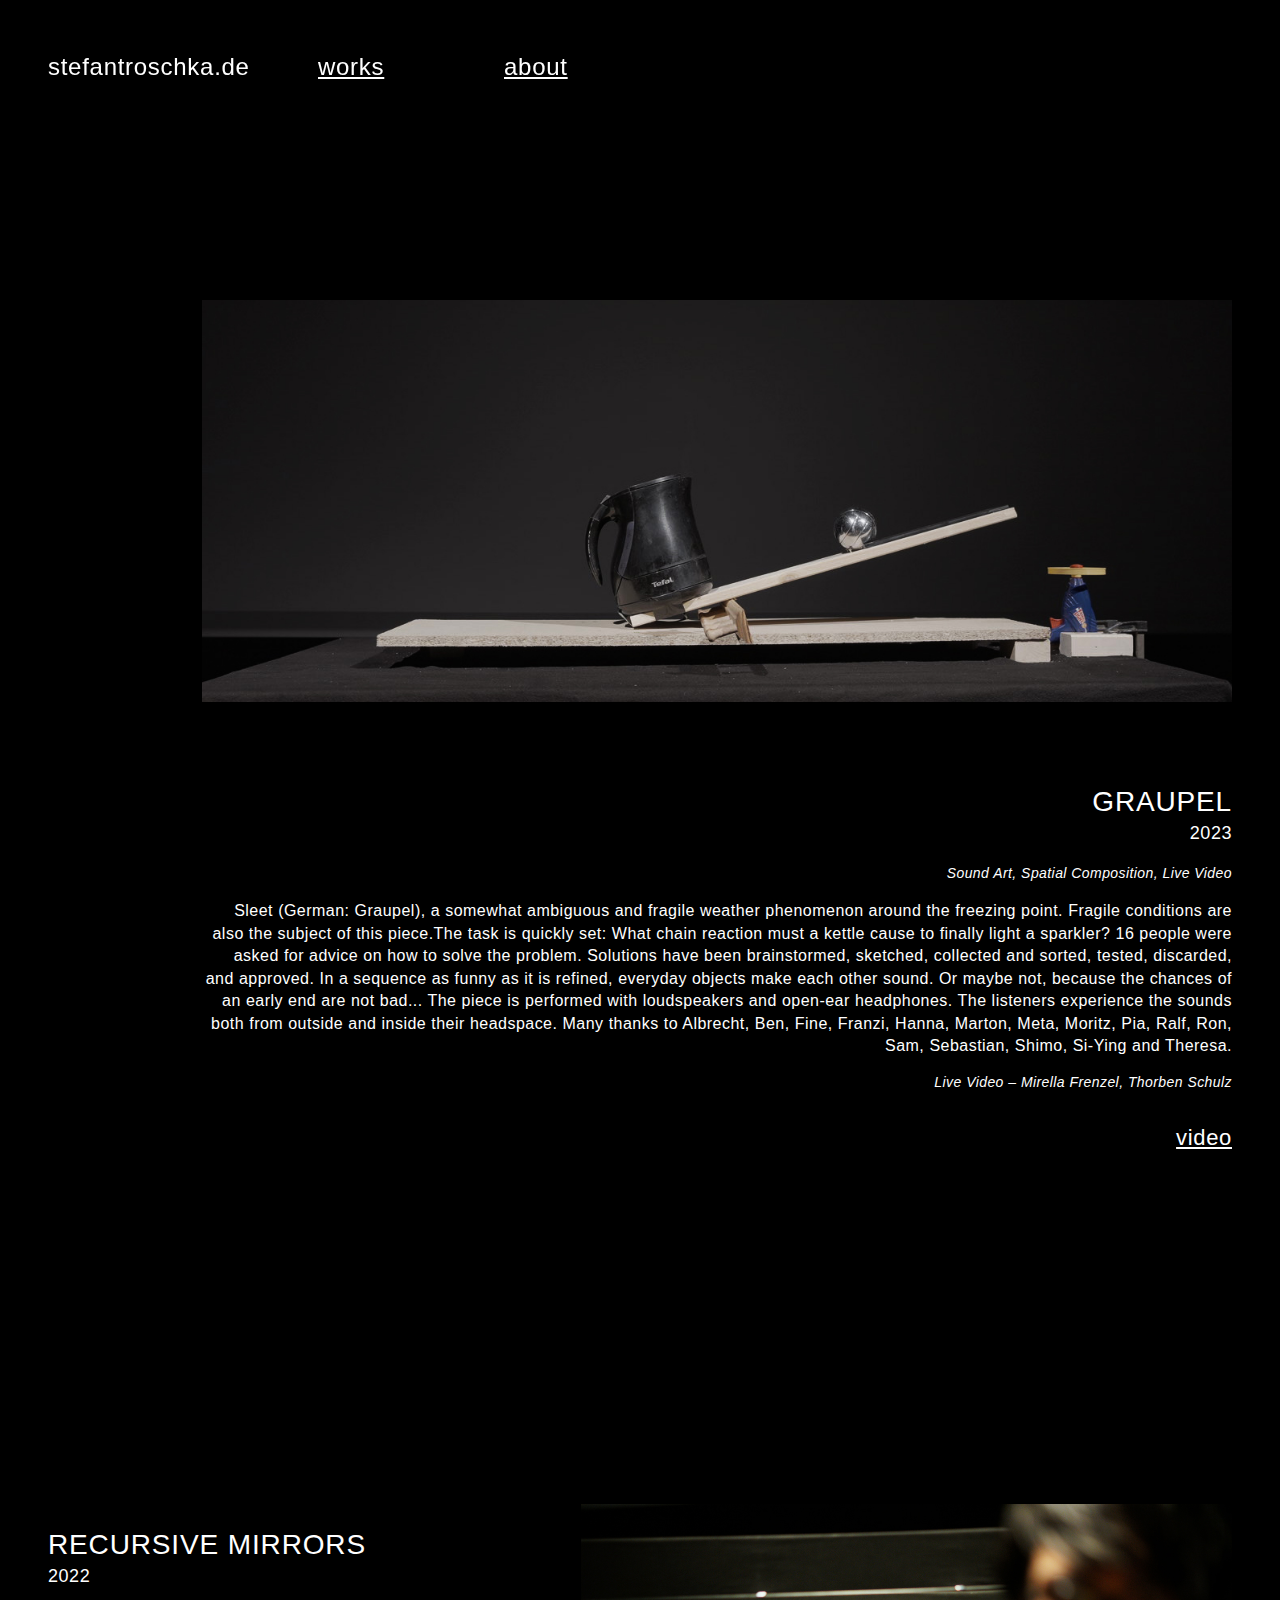
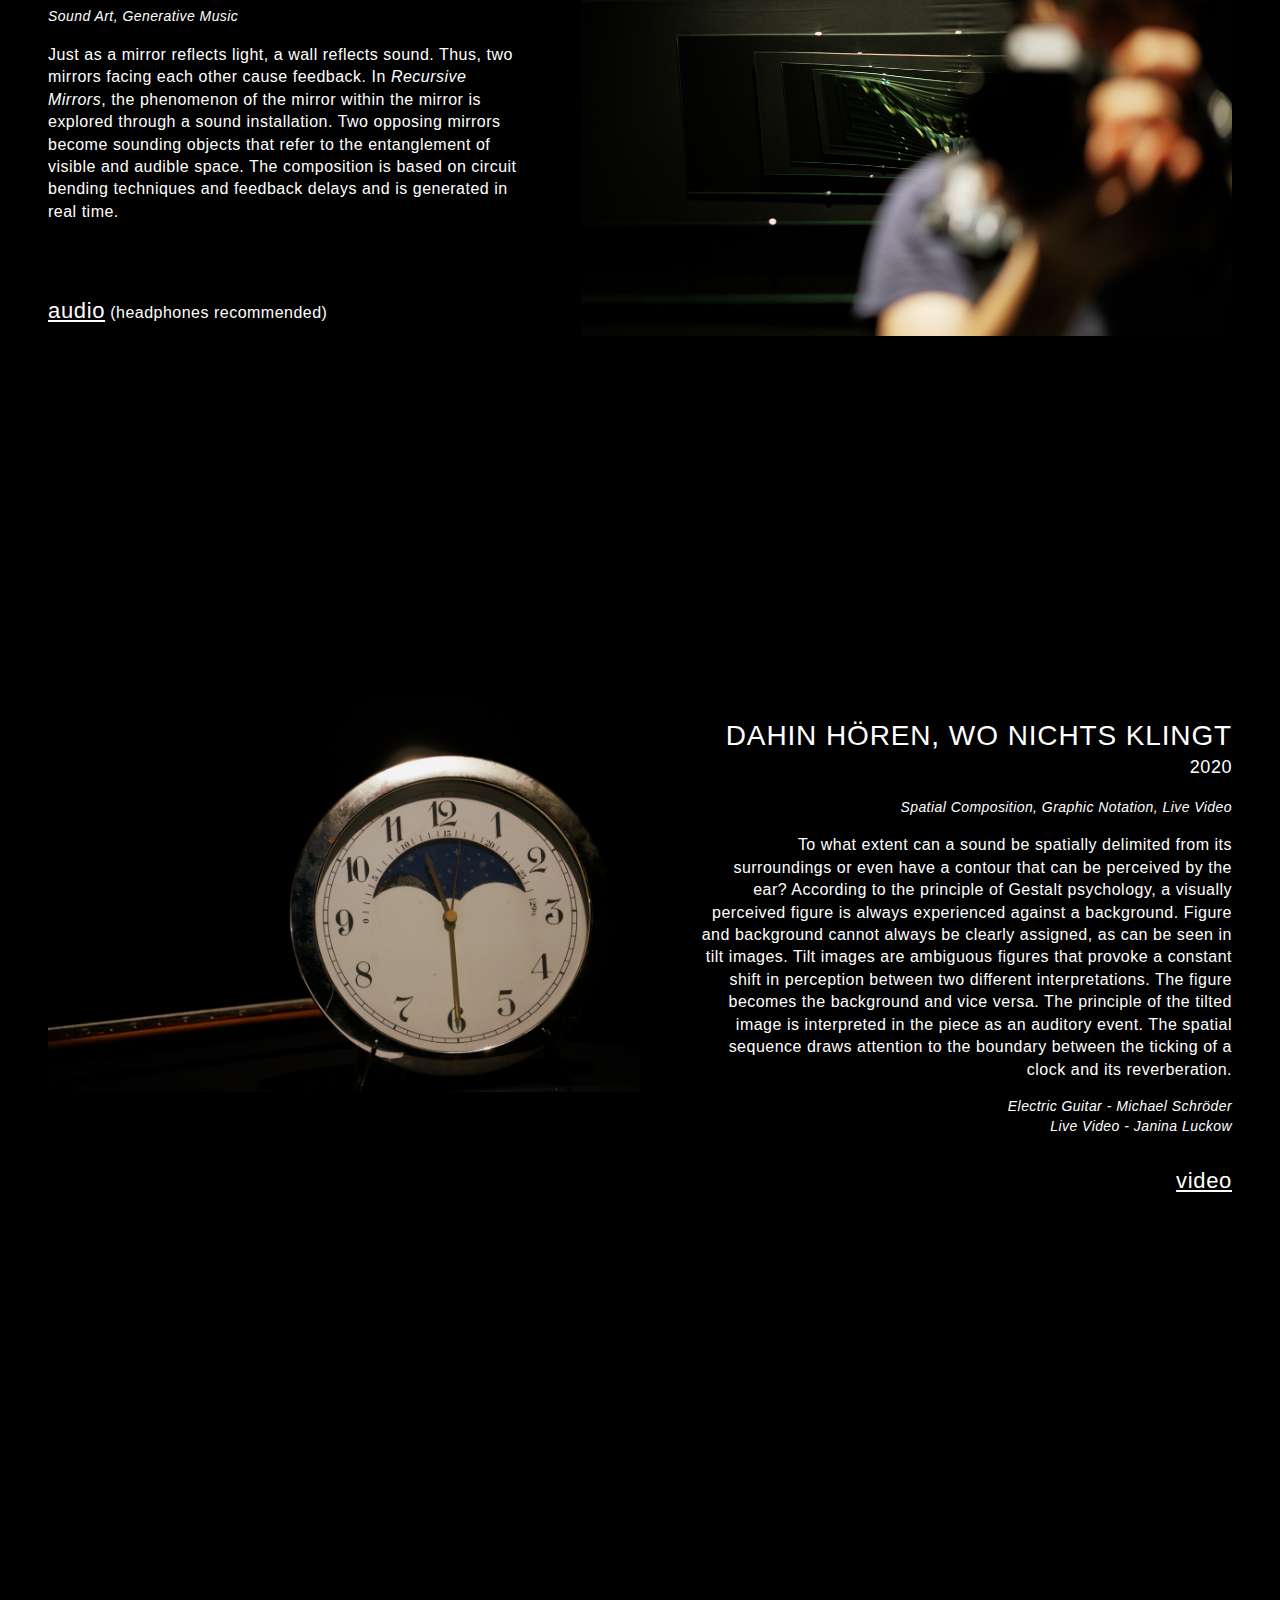
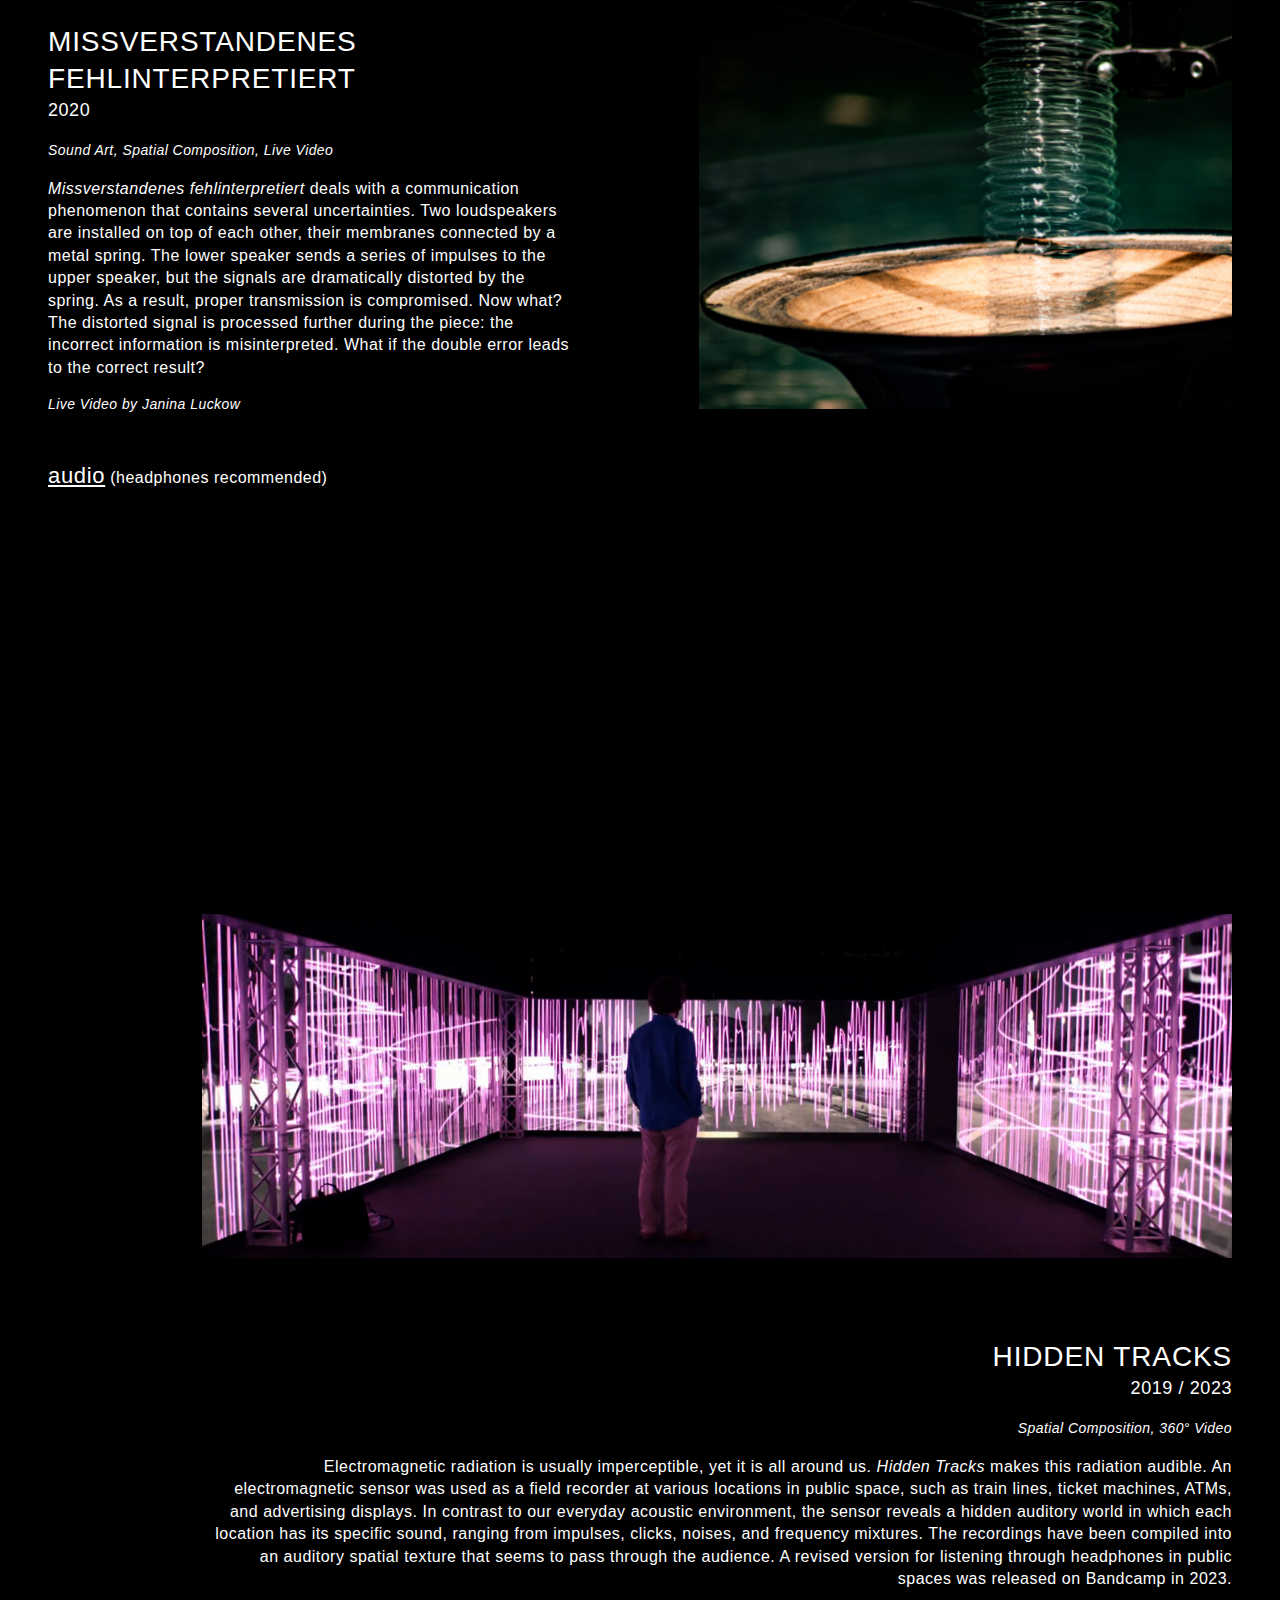
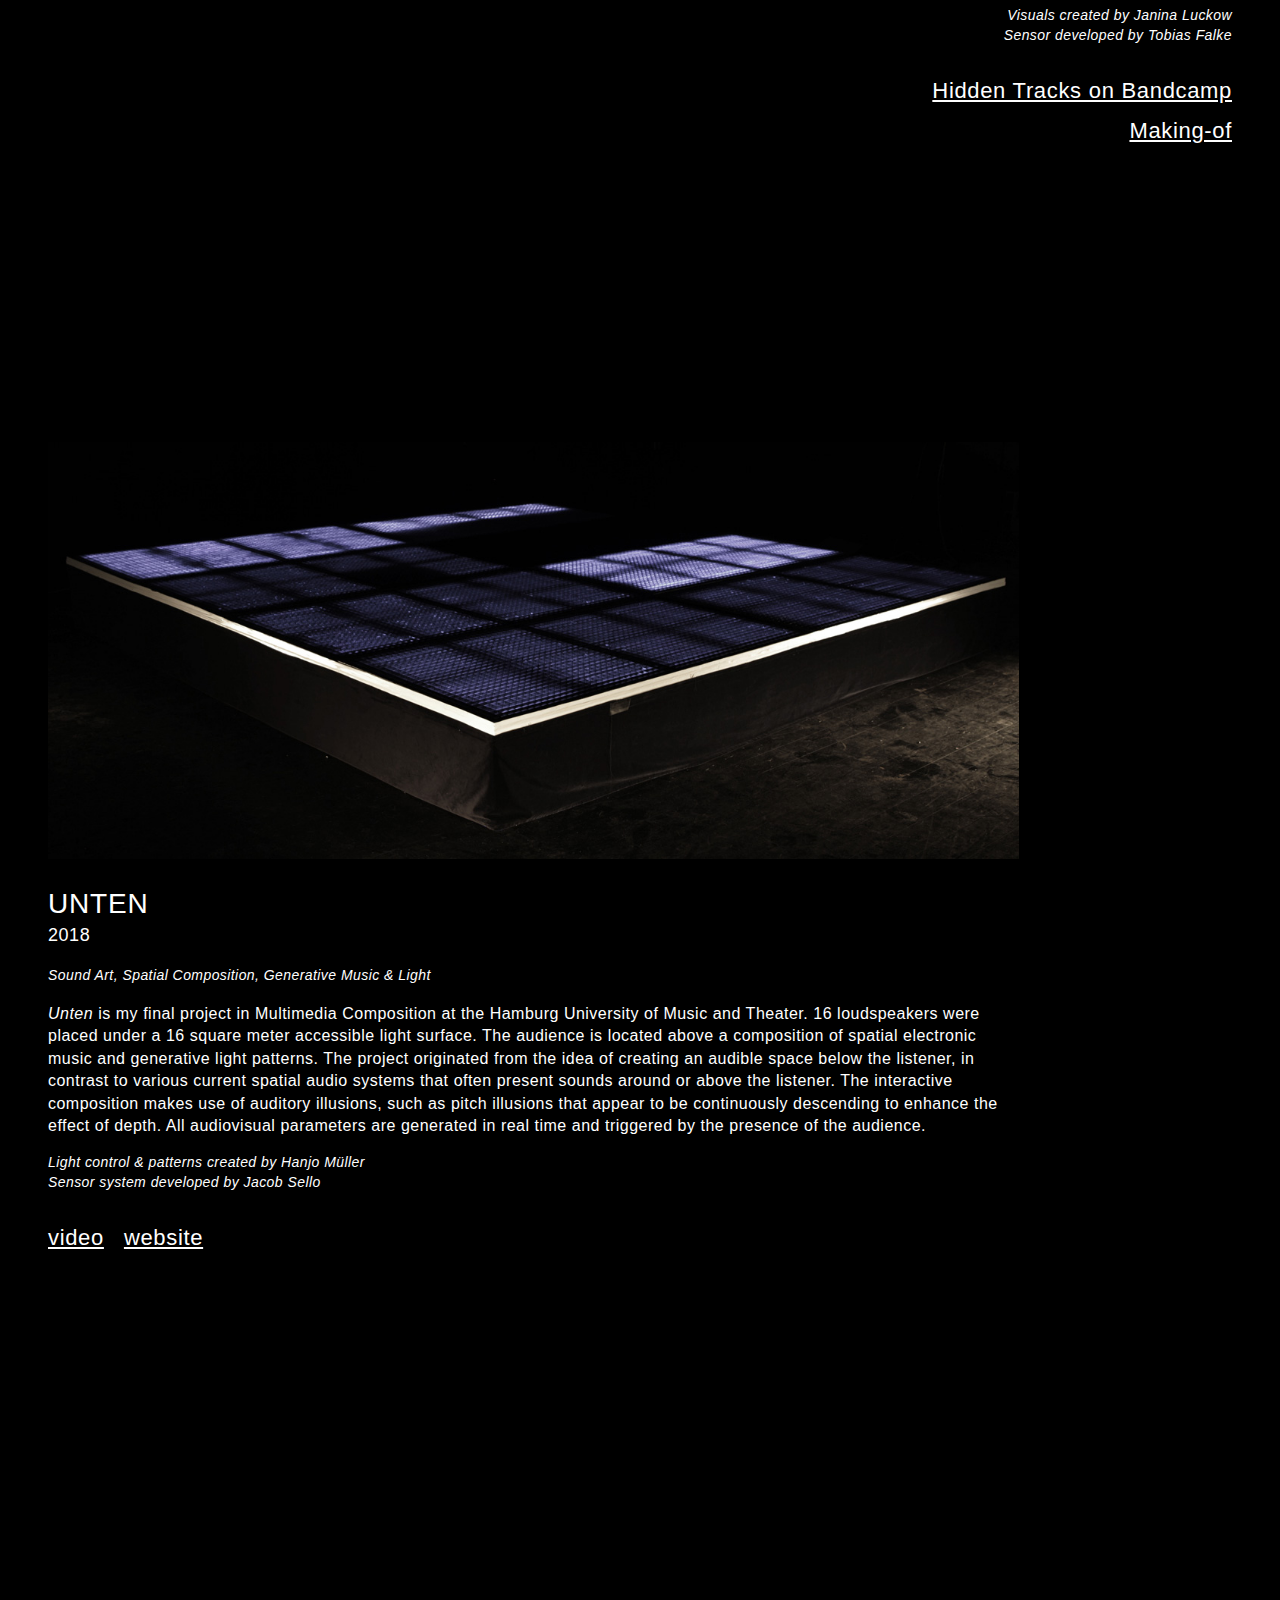
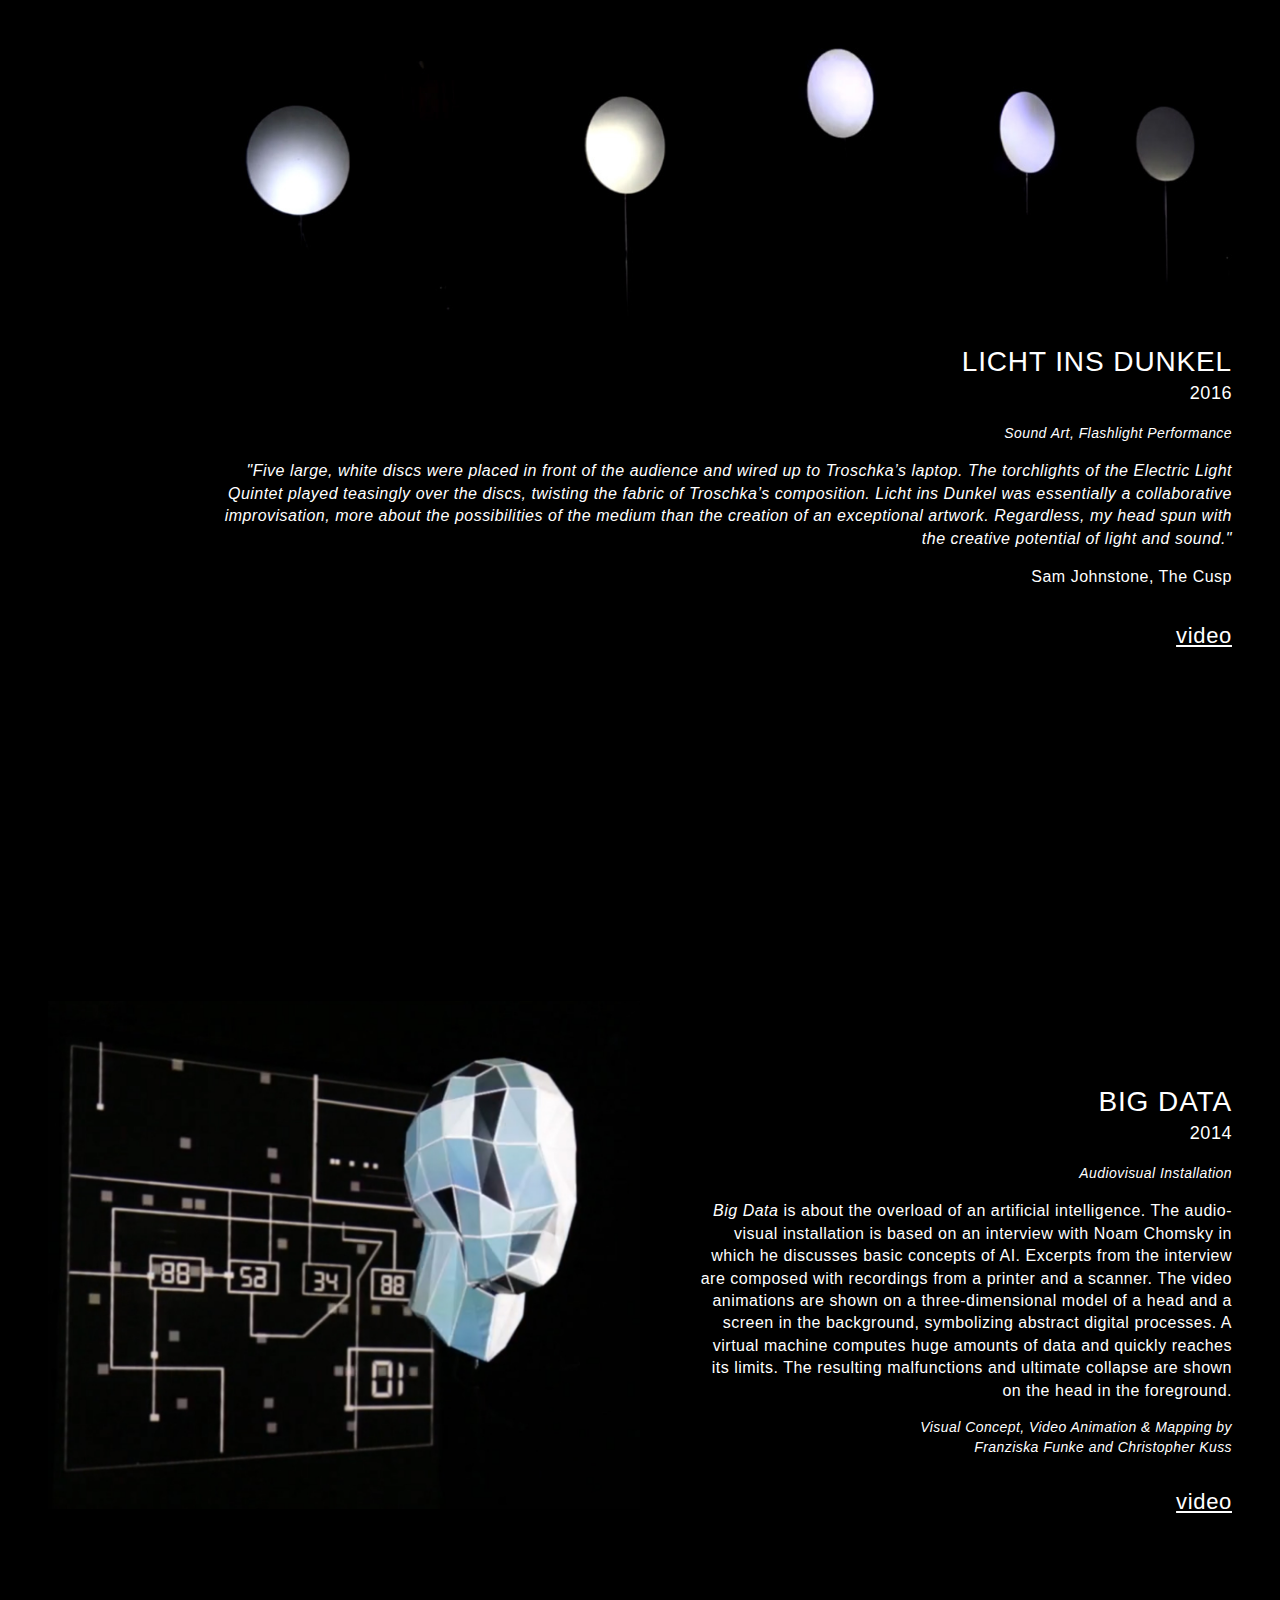
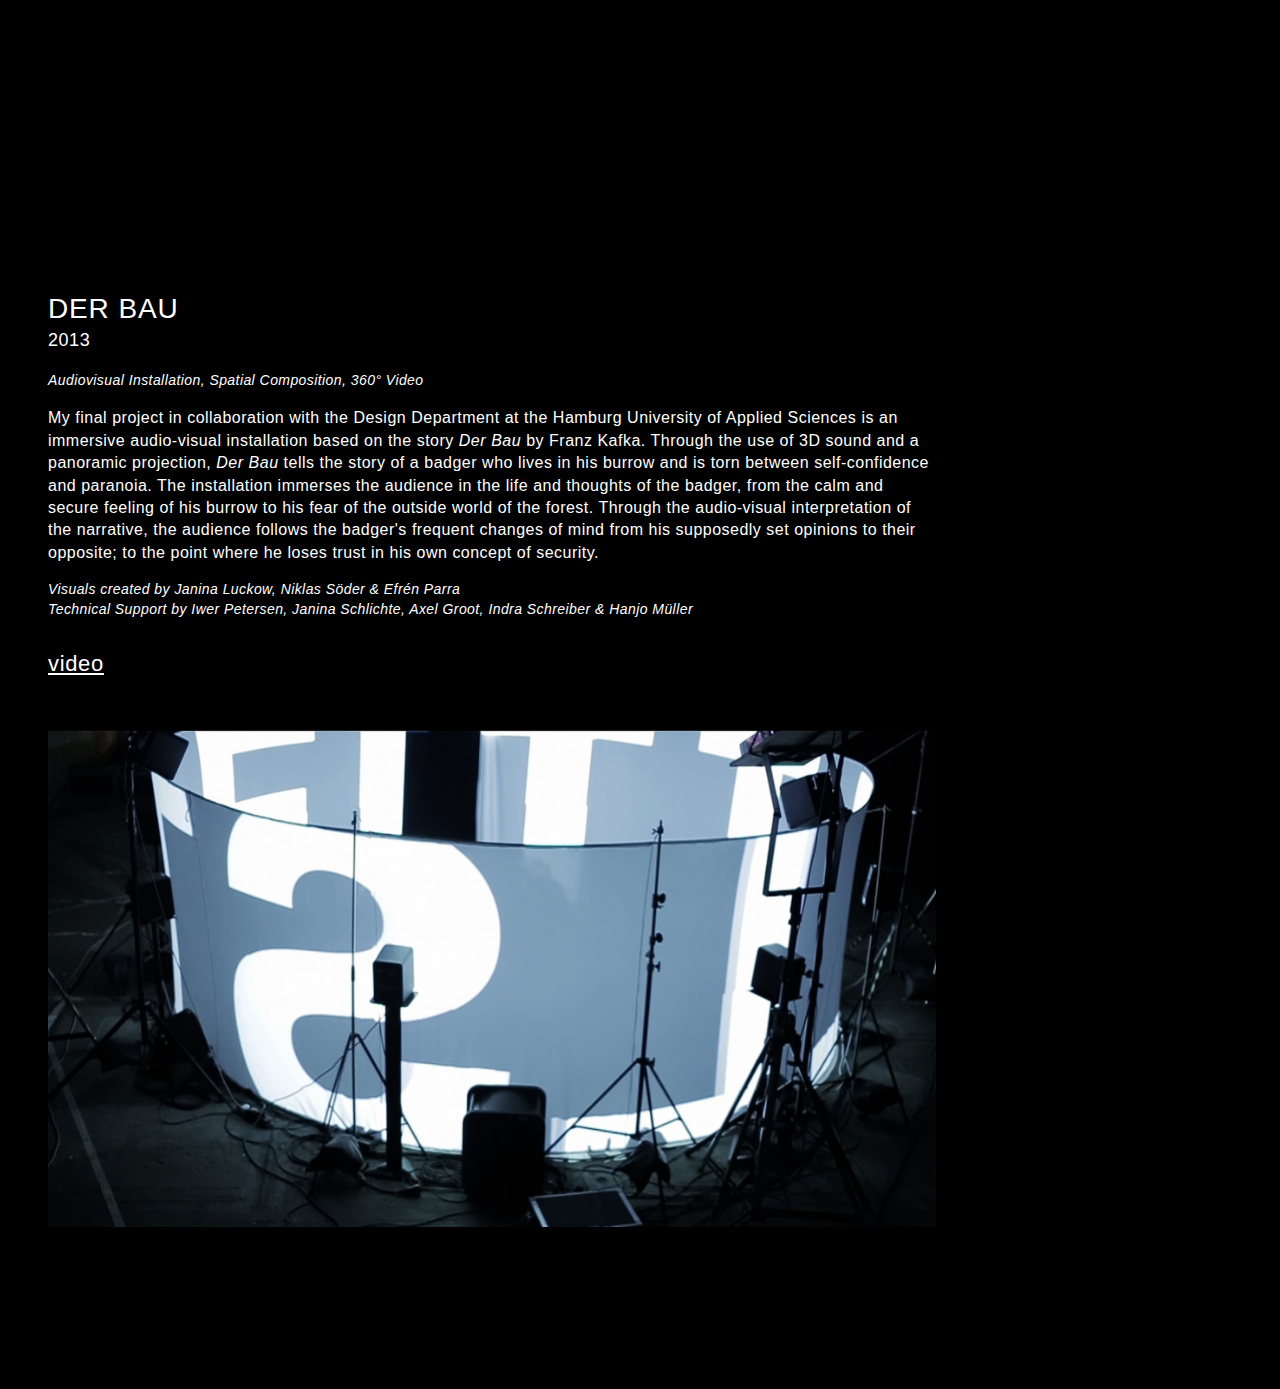
==== commit ca5af845: "Update index.html" ====
--- a/index.html
+++ b/index.html
@@ -110,7 +110,7 @@
 		<h2>RECURSIVE MIRRORS</h2>
 		<h3>2022</h3>
 		<h4>Sound Art, Generative Music</h4>
-		<p>Just as a mirror reflects light, a wall reflects sound. Accordingly, two walls facing each other cause feedback. In Recursive Mirrors the phenomenon of the mirror within the mirror is investigated through an audiovisual installation. Two opposing mirrors become sounding objects referring to the intertwining of visible and audible space. The composition is generated in real time and is based on Circuit Bending techniques and feedback delays.</p>
+		<p>Just as a mirror reflects light, a wall reflects sound. Thus, two mirrors facing each other cause feedback. In <span id="quote">Recursive Mirrors</span>, the phenomenon of the mirror within the mirror is explored through a sound installation. Two opposing mirrors become sounding objects that refer to the entanglement of visible and audible space. The composition is based on circuit bending techniques and feedback delays and is generated in real time.</p>
 	</grid-txt>
 
 
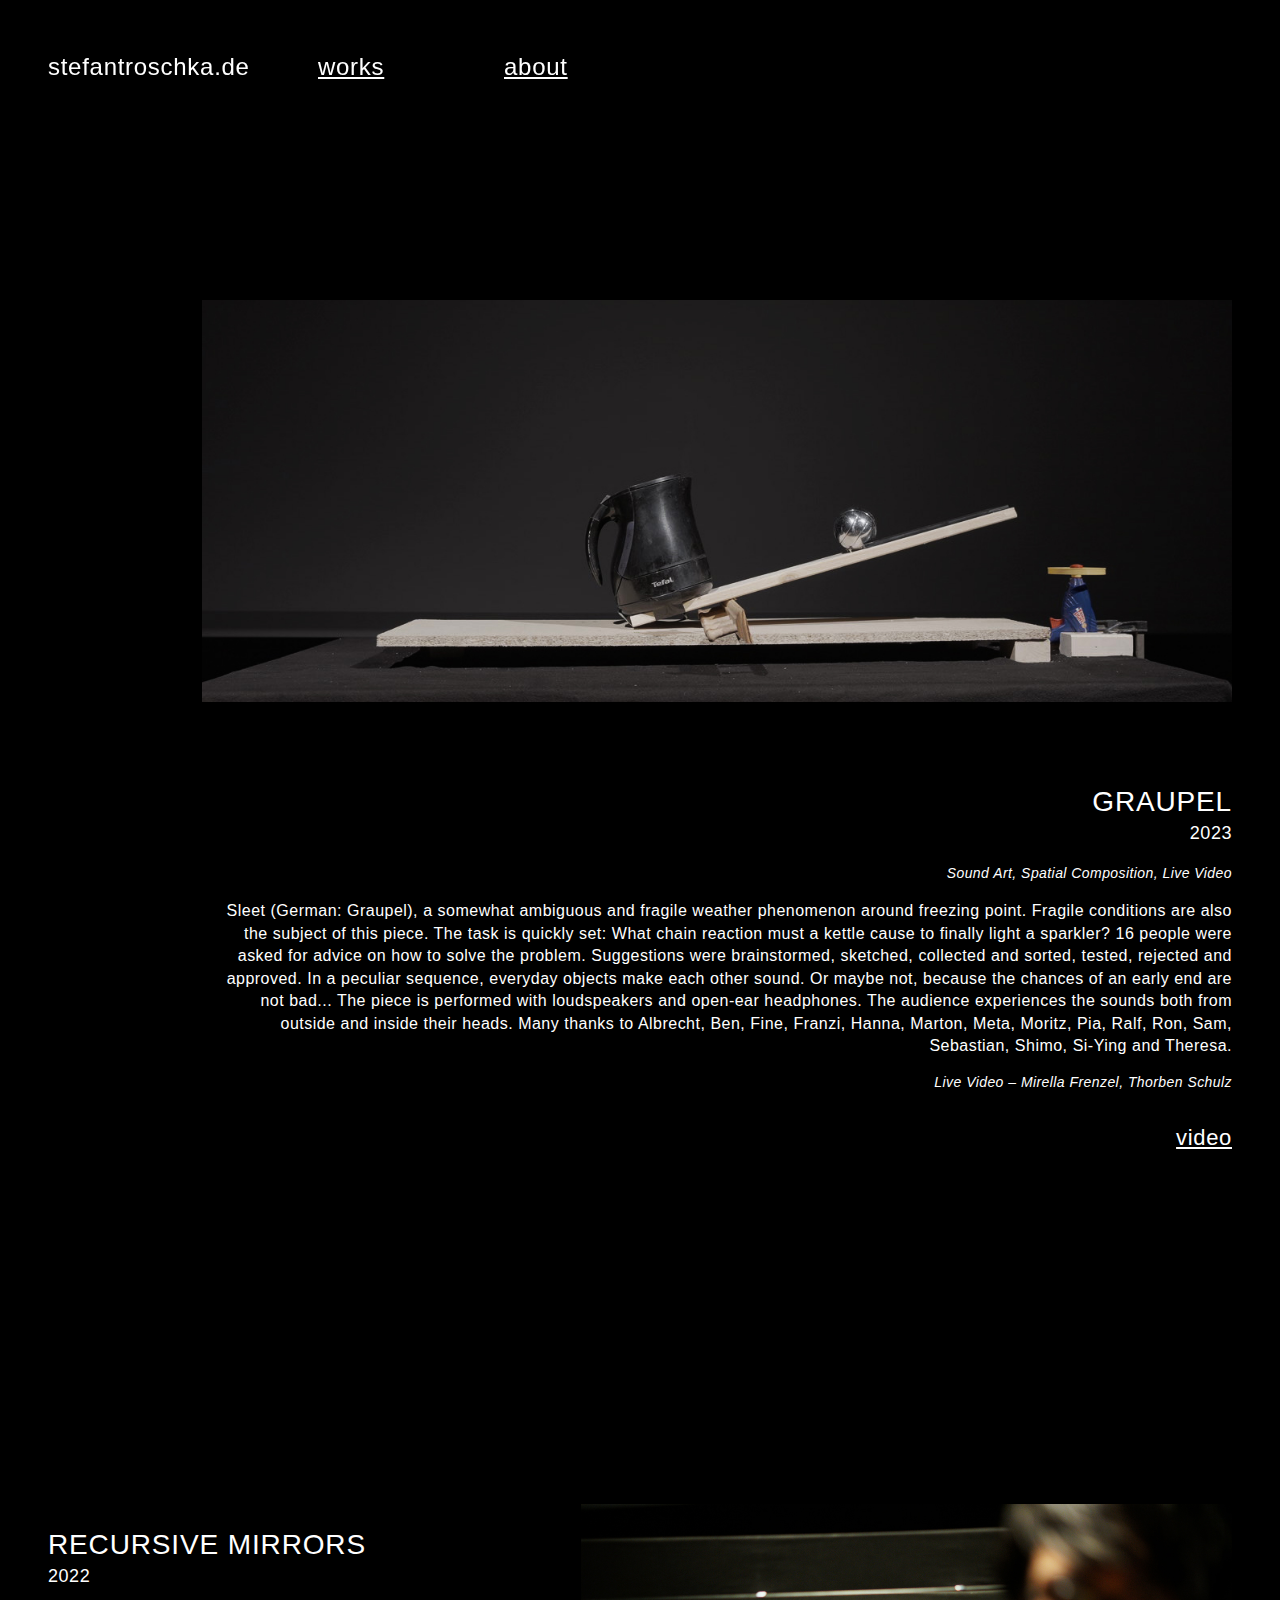
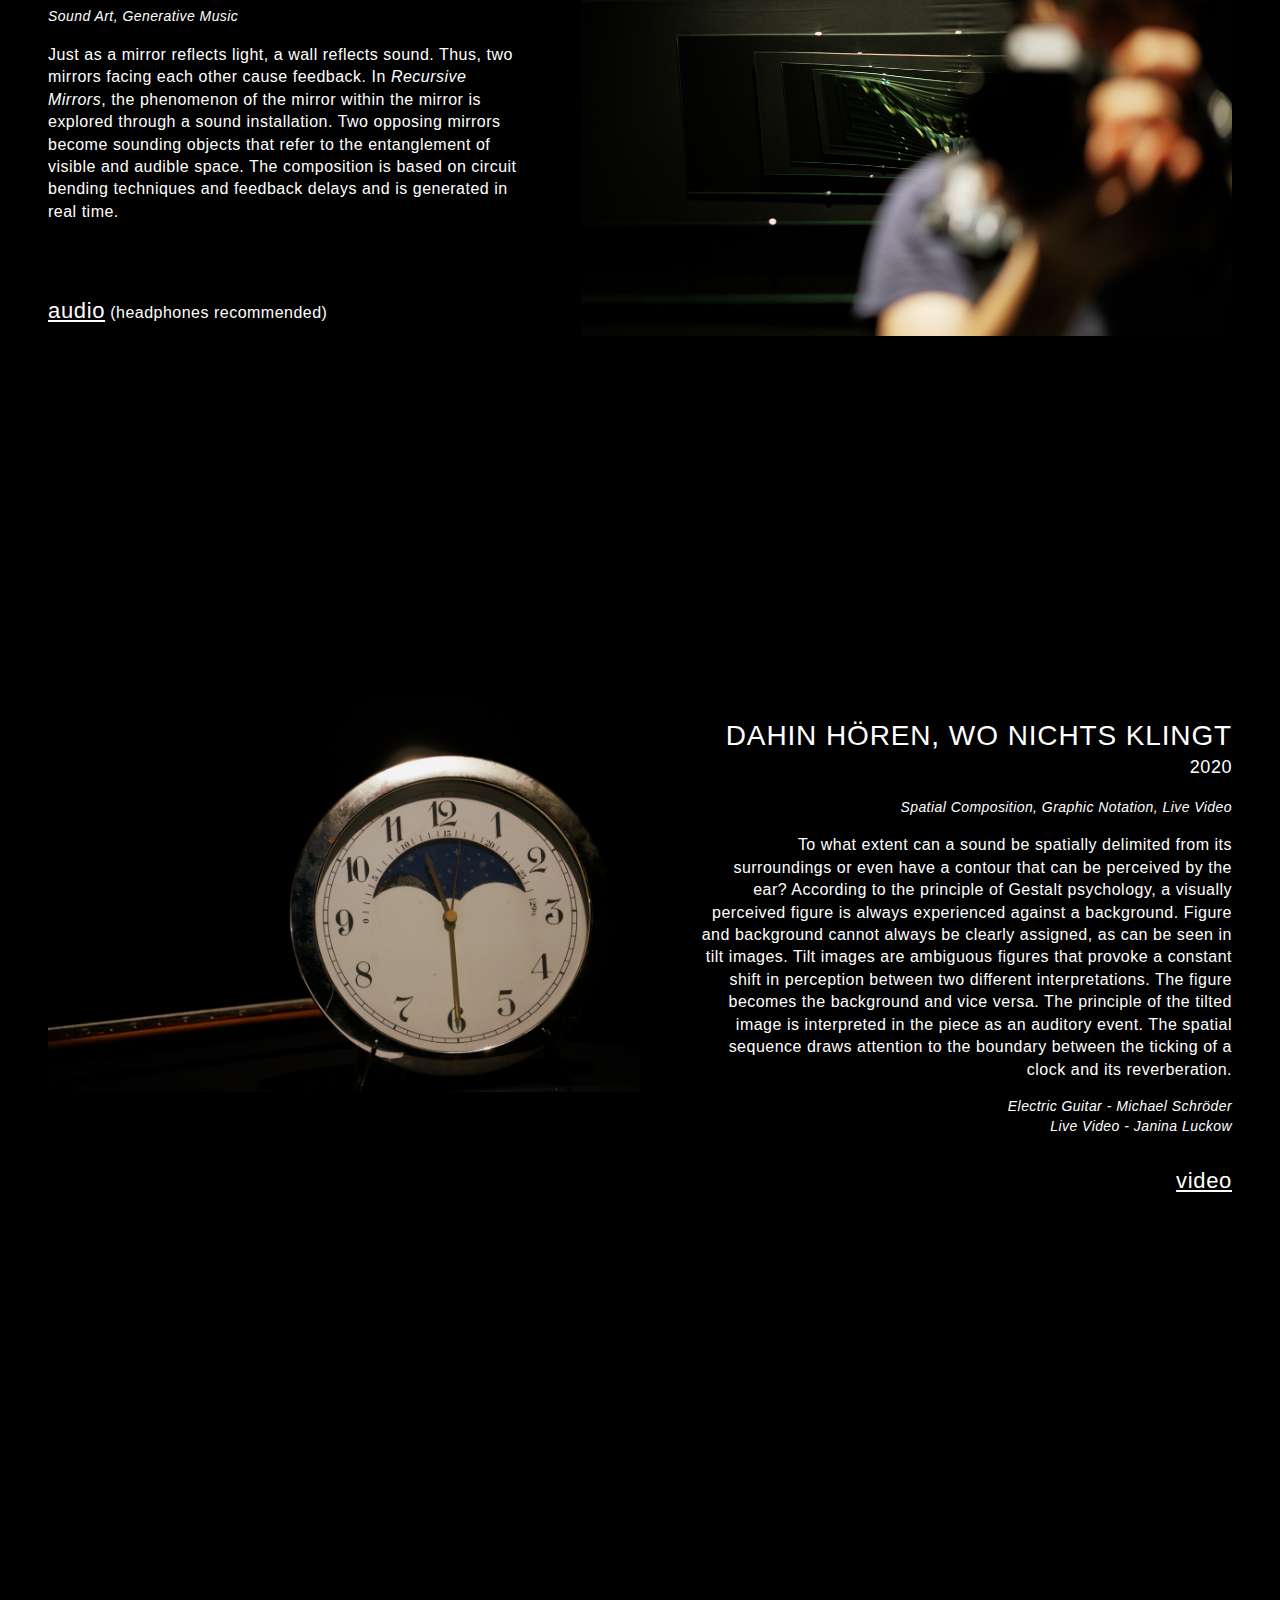
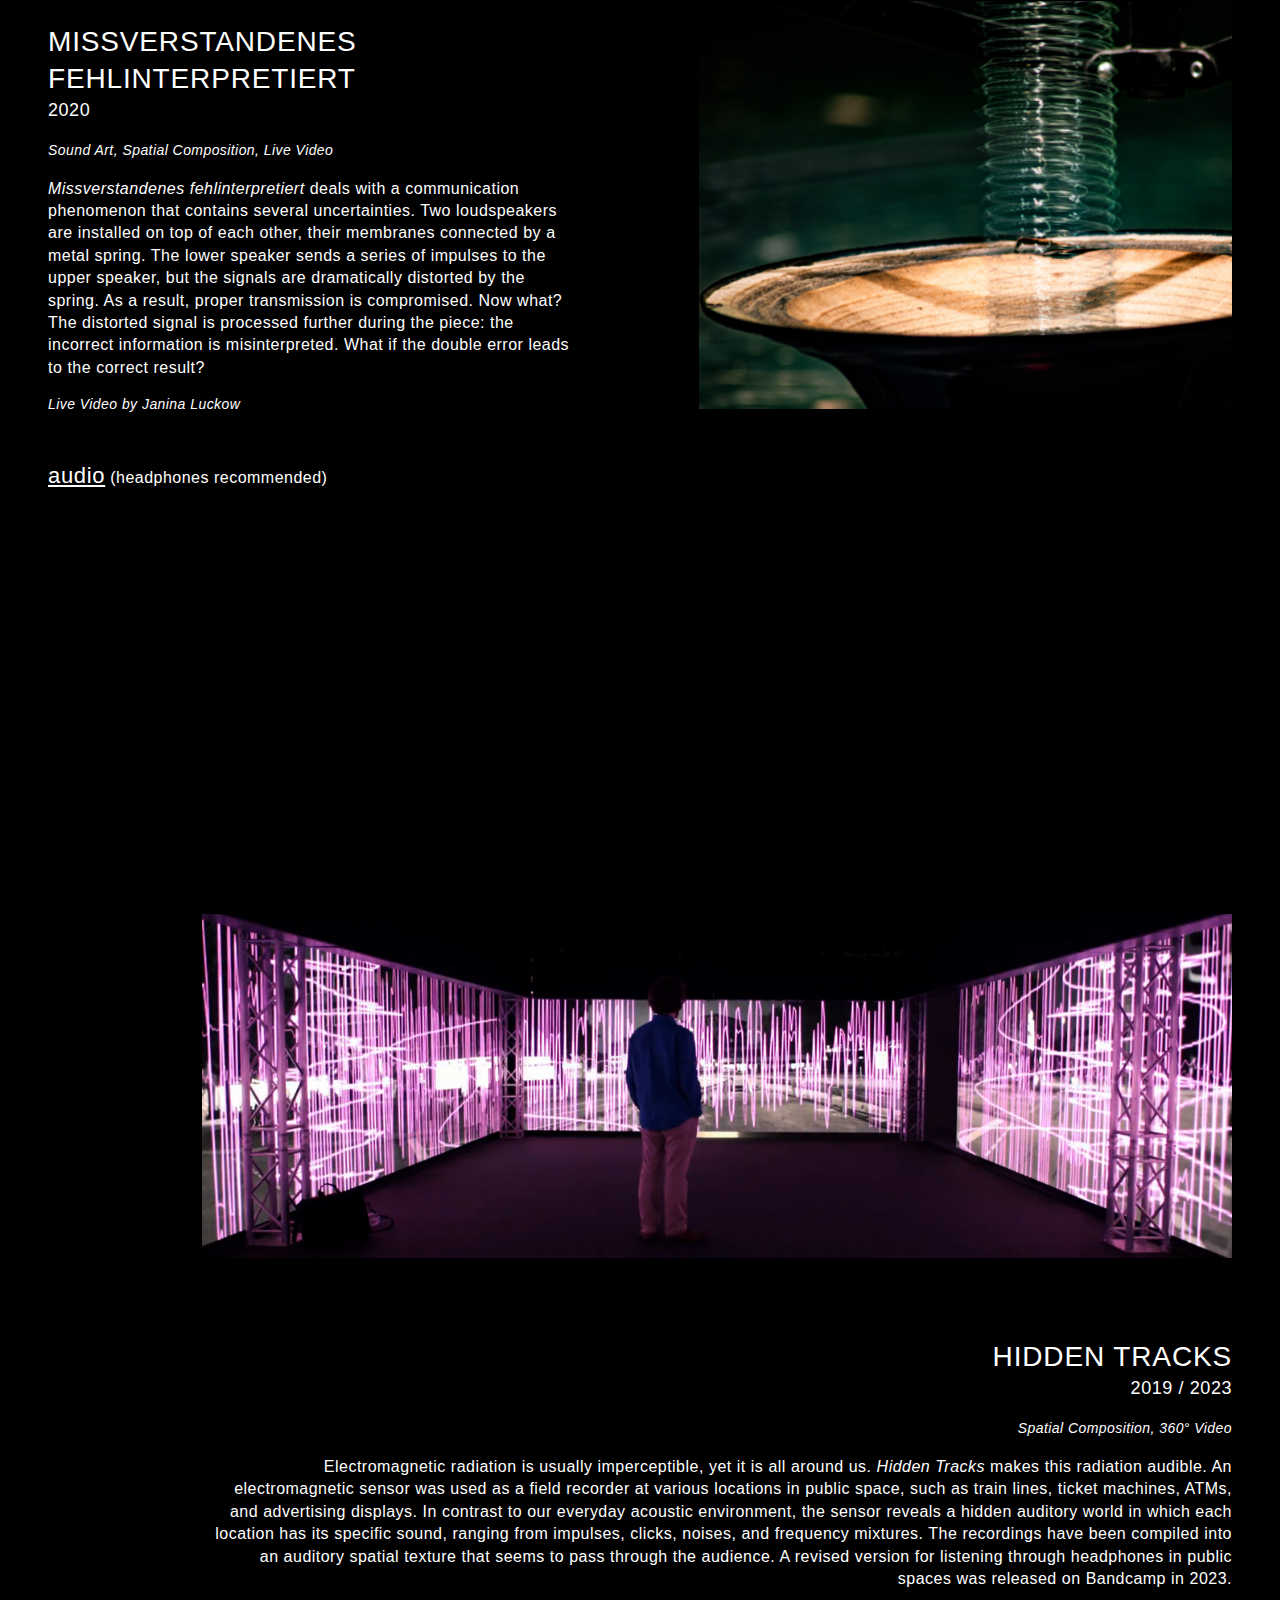
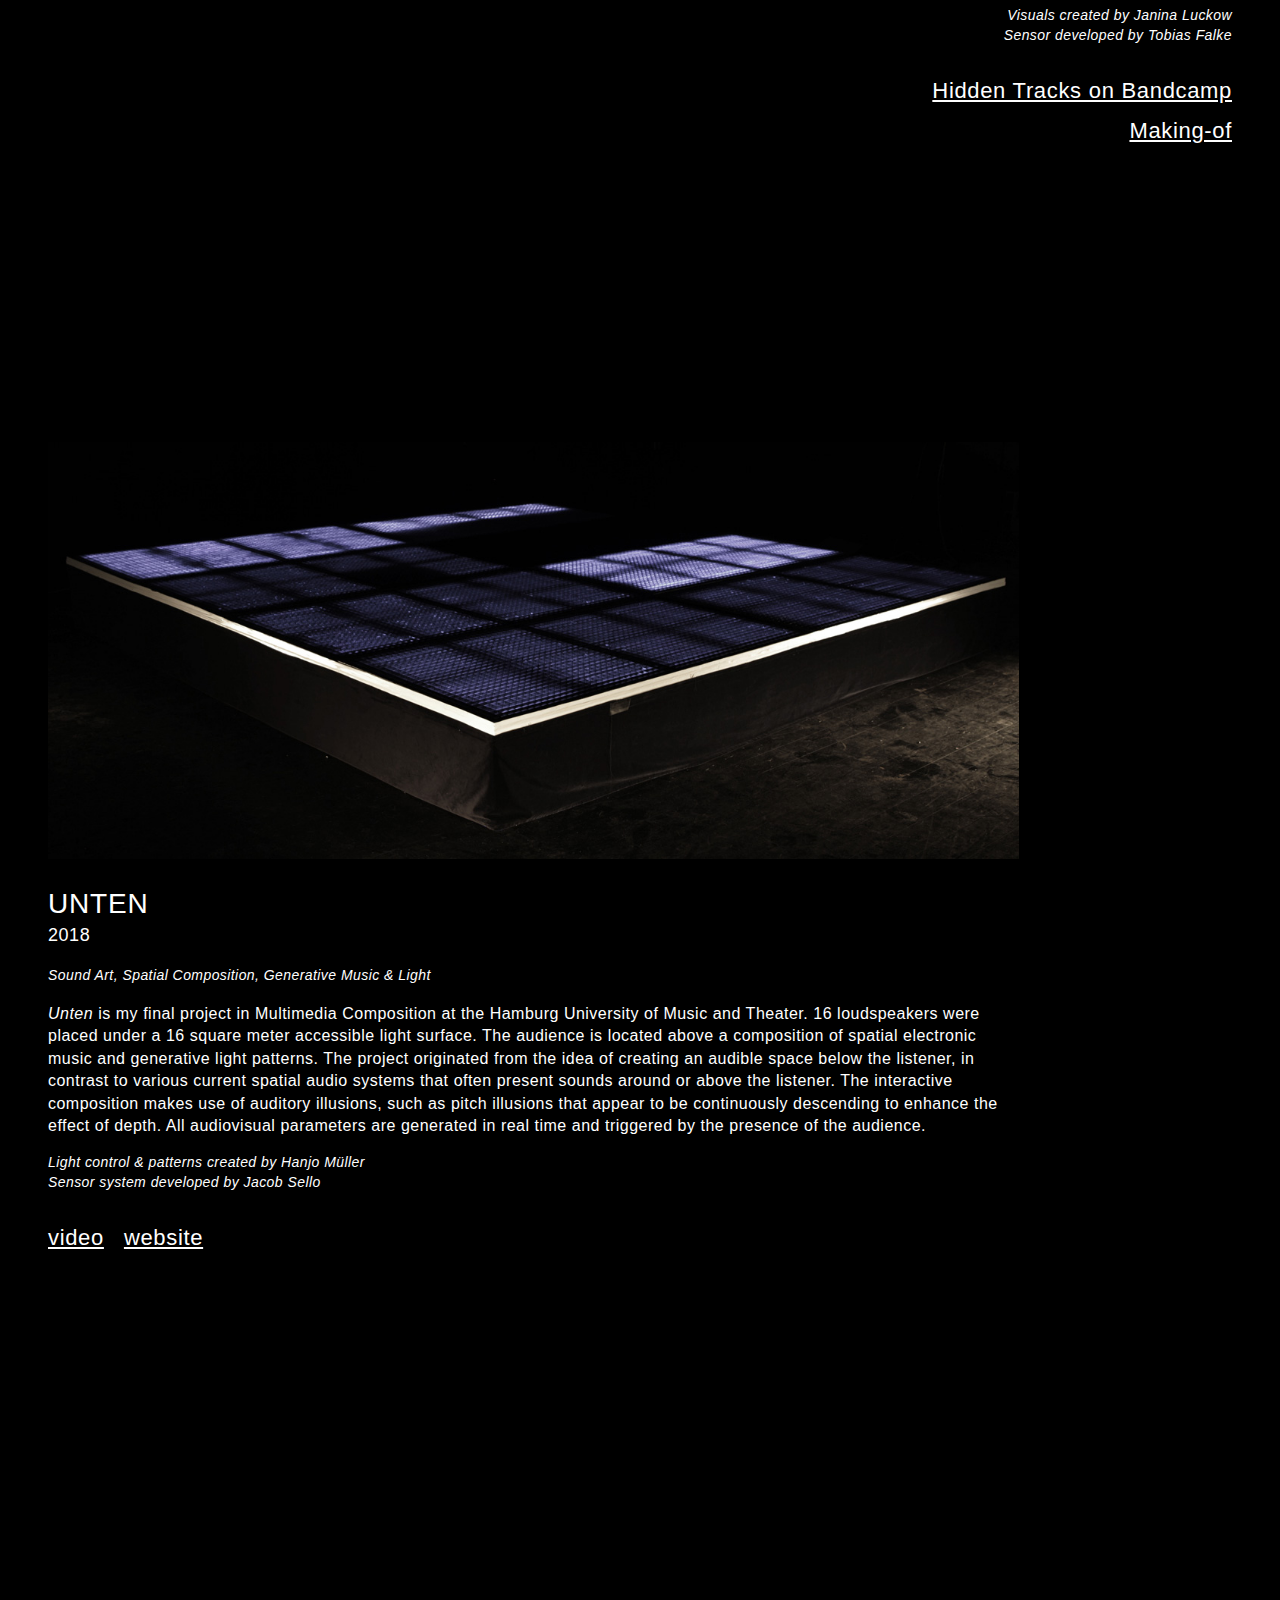
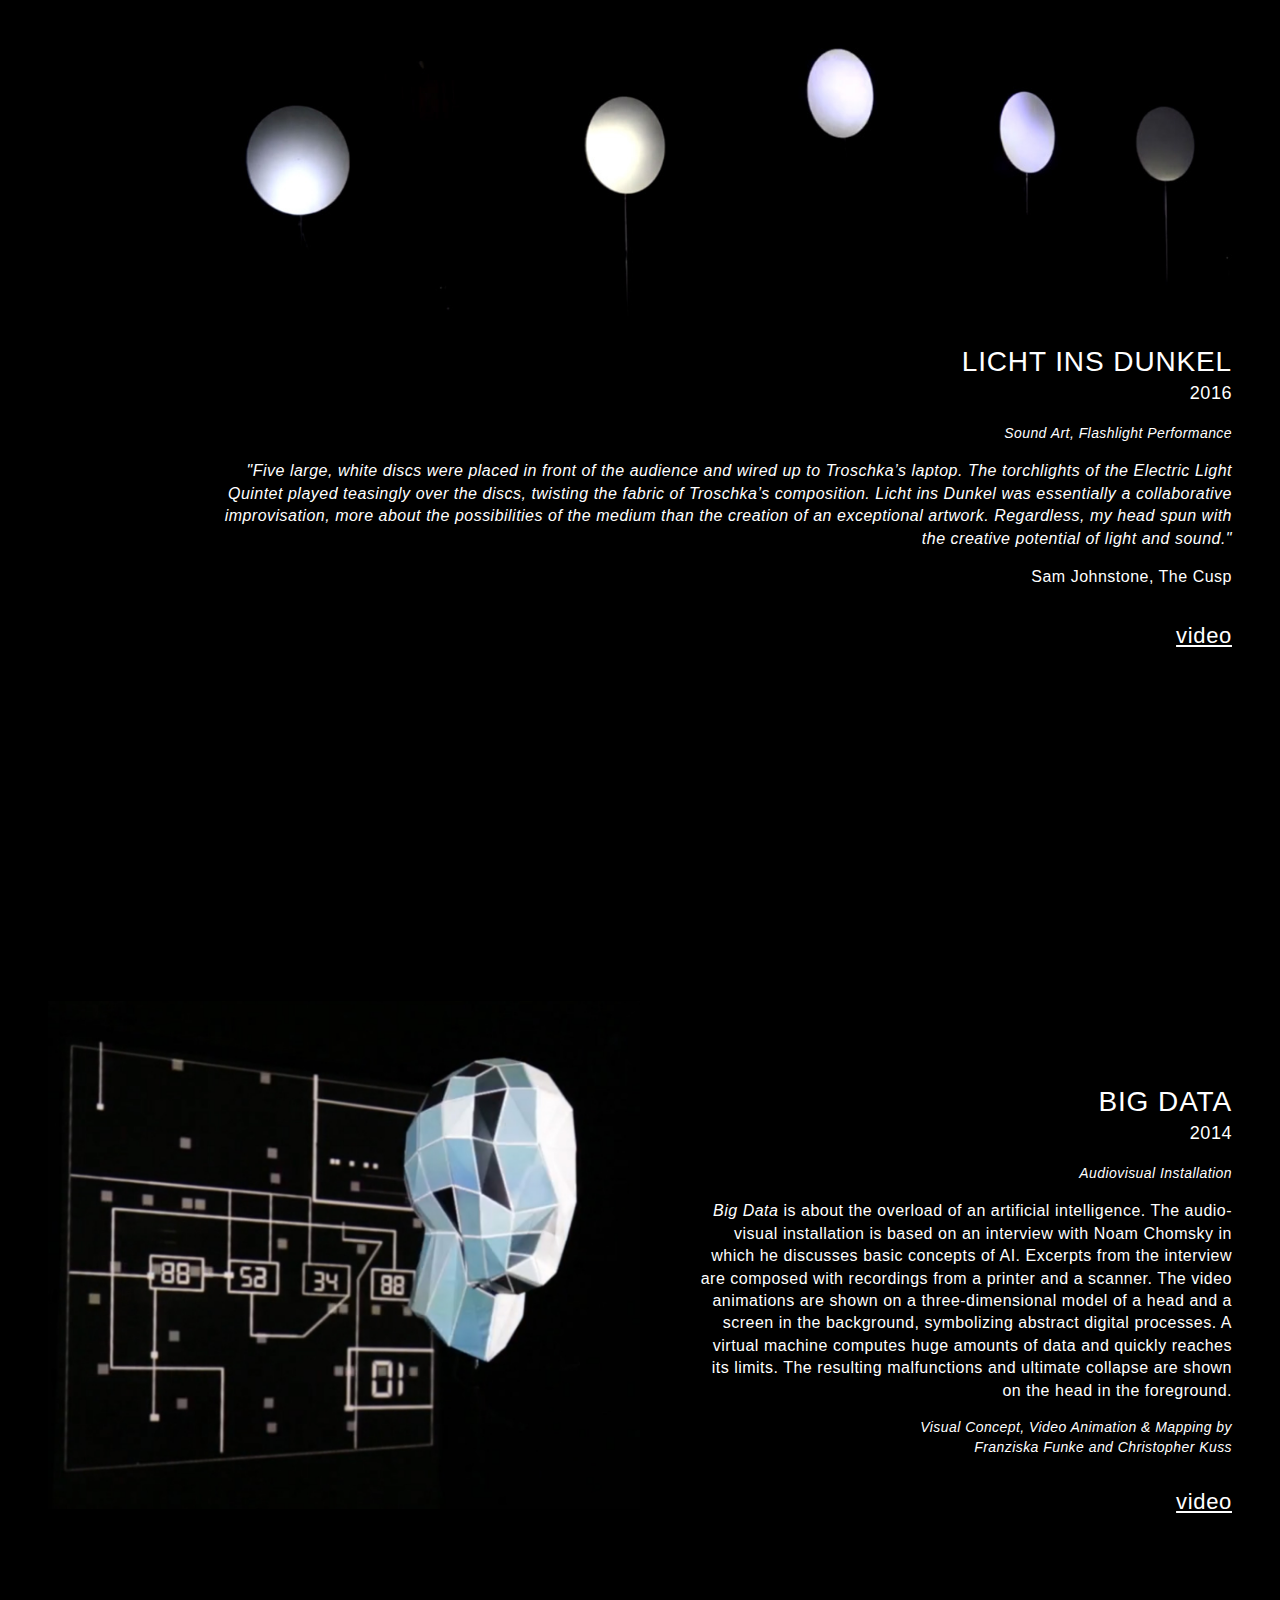
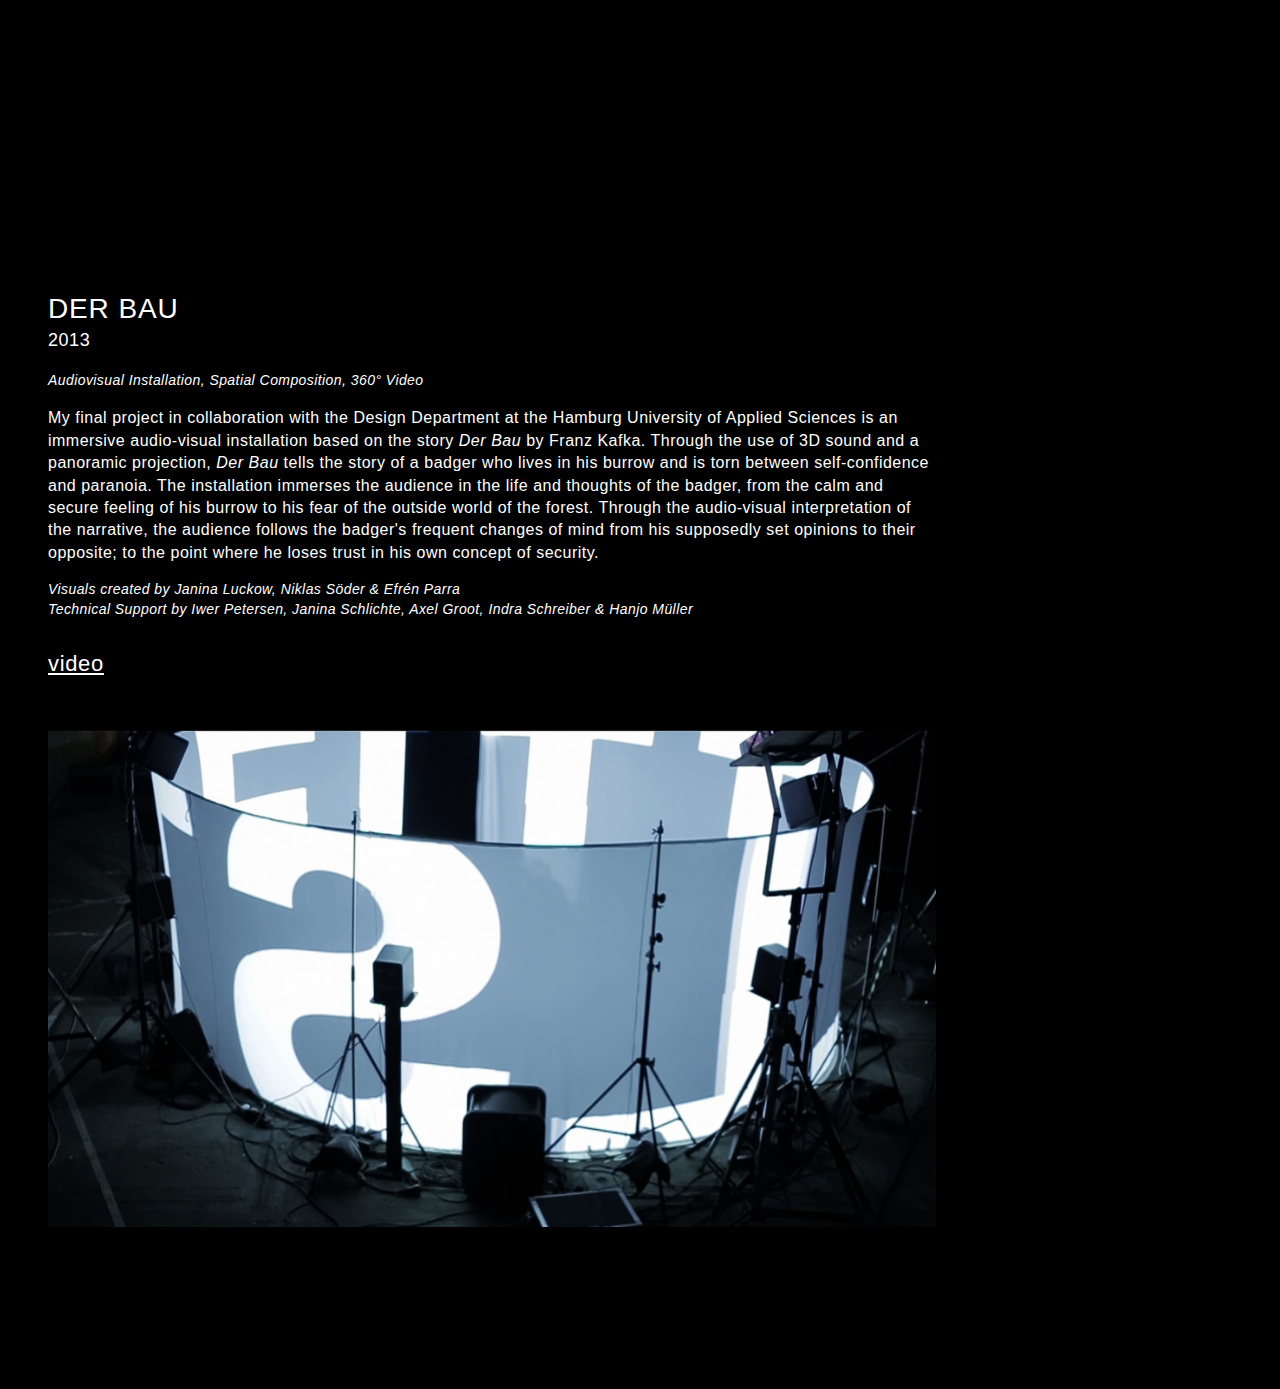
==== commit cdd70c8a: "Update index.html" ====
--- a/index.html
+++ b/index.html
@@ -74,8 +74,7 @@
 		<h2>GRAUPEL</h2>
 		<h3>2023</h3>
 		<h4>Sound Art, Spatial Composition, Live Video</h4>
-		<p>Sleet (German: Graupel), a somewhat ambiguous and fragile weather phenomenon around the freezing point. Fragile conditions are also the subject of this piece.The task is quickly set: What chain reaction must a kettle cause to finally light a sparkler? 16 people were asked for advice on how to solve the problem. Solutions have been brainstormed, sketched, collected and sorted, tested, discarded, and approved. In a sequence as funny as it is refined, everyday objects make each other sound. Or maybe not, because the chances of an early end are not bad... The piece is performed with loudspeakers and open-ear headphones. The listeners experience the sounds both from outside and inside their headspace. Many thanks to Albrecht, Ben, Fine, Franzi, Hanna, Marton, Meta, Moritz, Pia, Ralf, Ron, Sam, Sebastian, Shimo, Si-Ying and Theresa.
-		</p>
+		<p>Sleet (German: Graupel), a somewhat ambiguous and fragile weather phenomenon around freezing point. Fragile conditions are also the subject of this piece. The task is quickly set: What chain reaction must a kettle cause to finally light a sparkler? 16 people were asked for advice on how to solve the problem. Suggestions were brainstormed, sketched, collected and sorted, tested, rejected and approved. In a peculiar sequence, everyday objects make each other sound. Or maybe not, because the chances of an early end are not bad... The piece is performed with loudspeakers and open-ear headphones. The audience experiences the sounds both from outside and inside their heads. Many thanks to Albrecht, Ben, Fine, Franzi, Hanna, Marton, Meta, Moritz, Pia, Ralf, Ron, Sam, Sebastian, Shimo, Si-Ying and Theresa.</p>
 		<p id="credits">Live Video – Mirella Frenzel, Thorben Schulz</p>
 	</grid-txt>
 
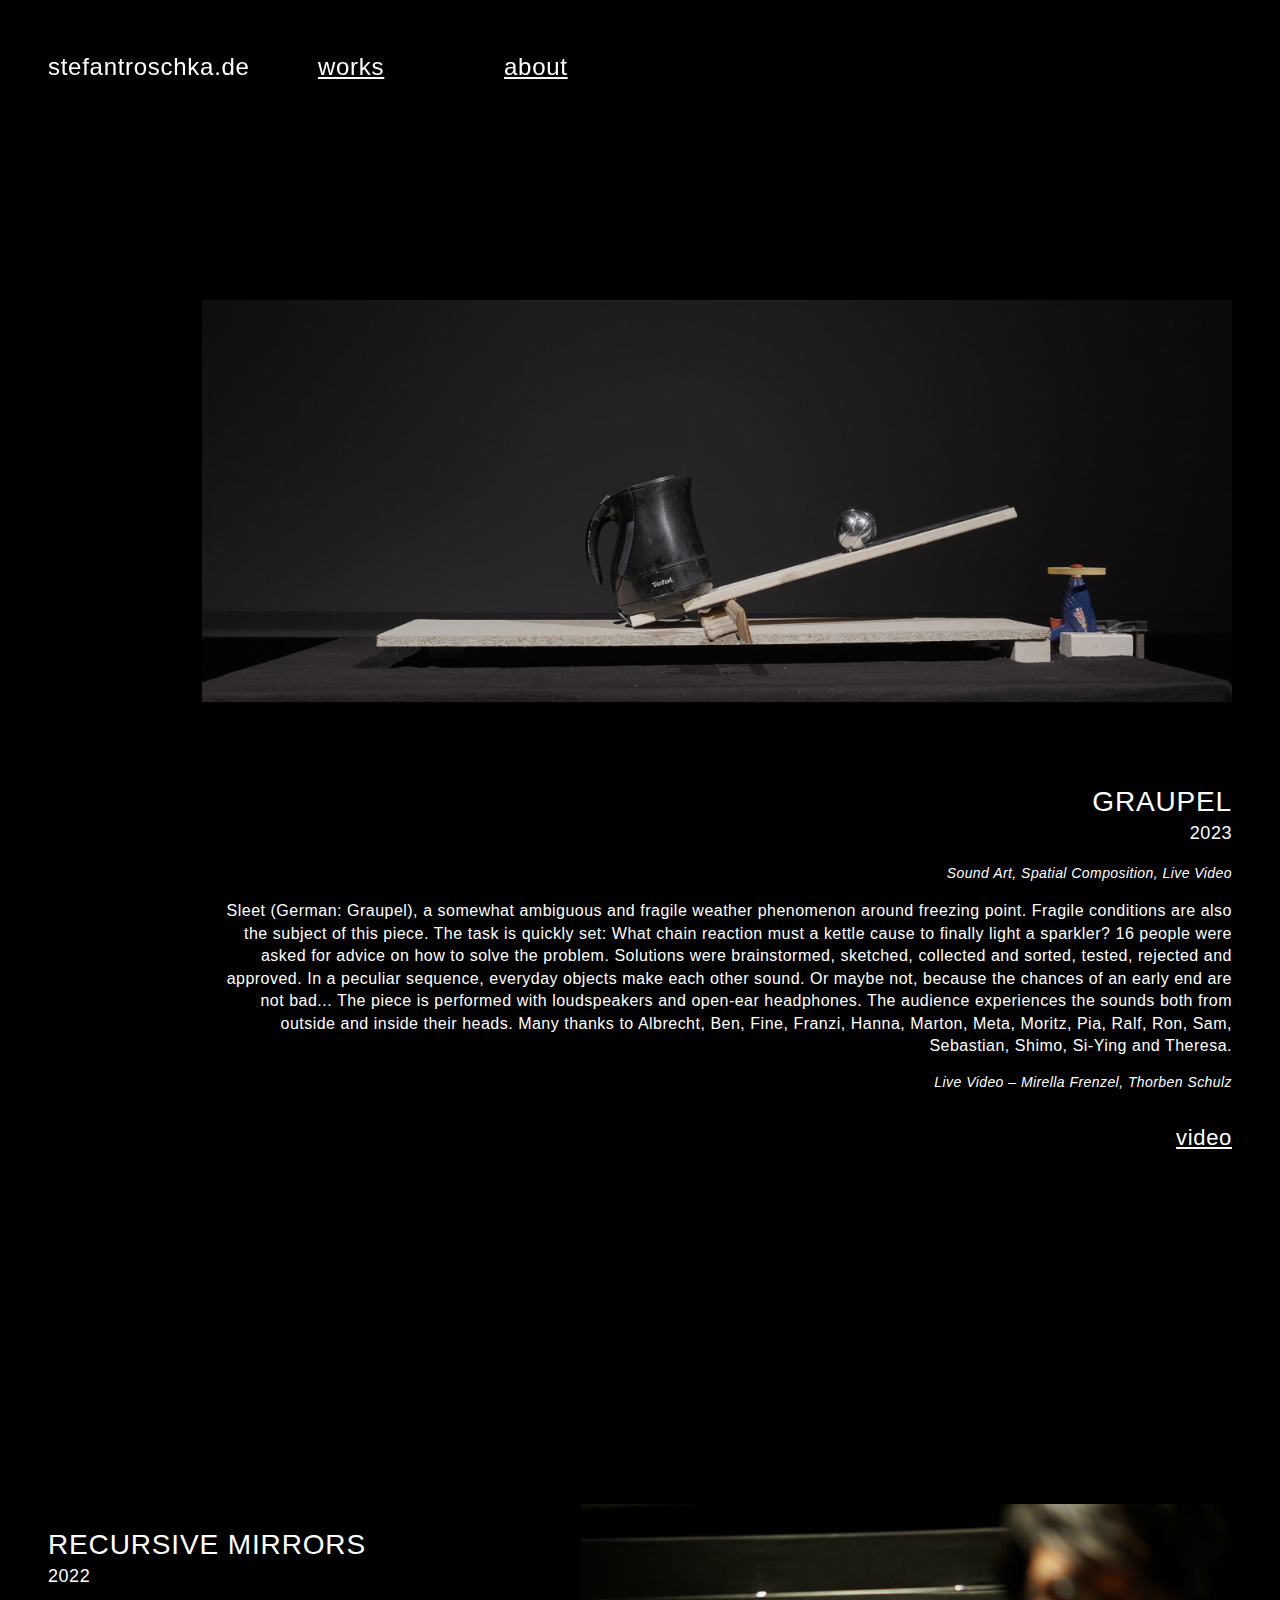
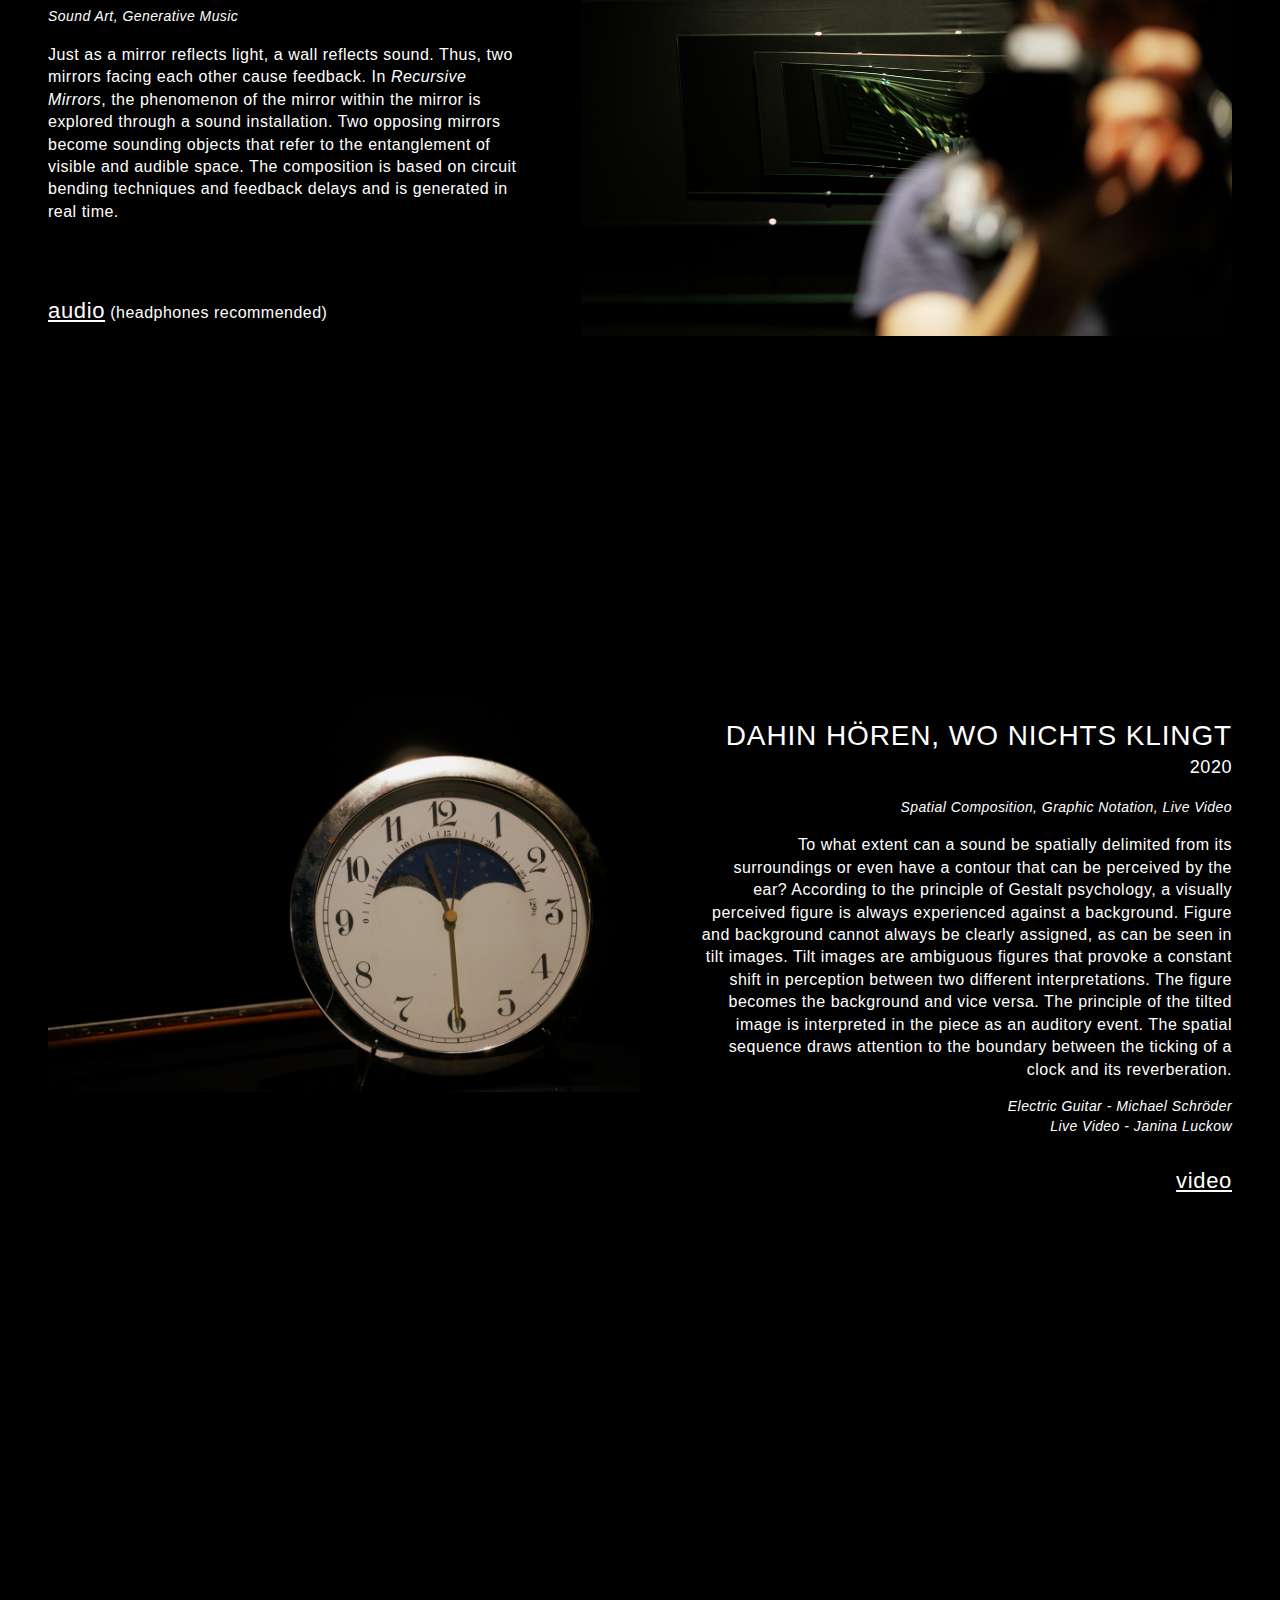
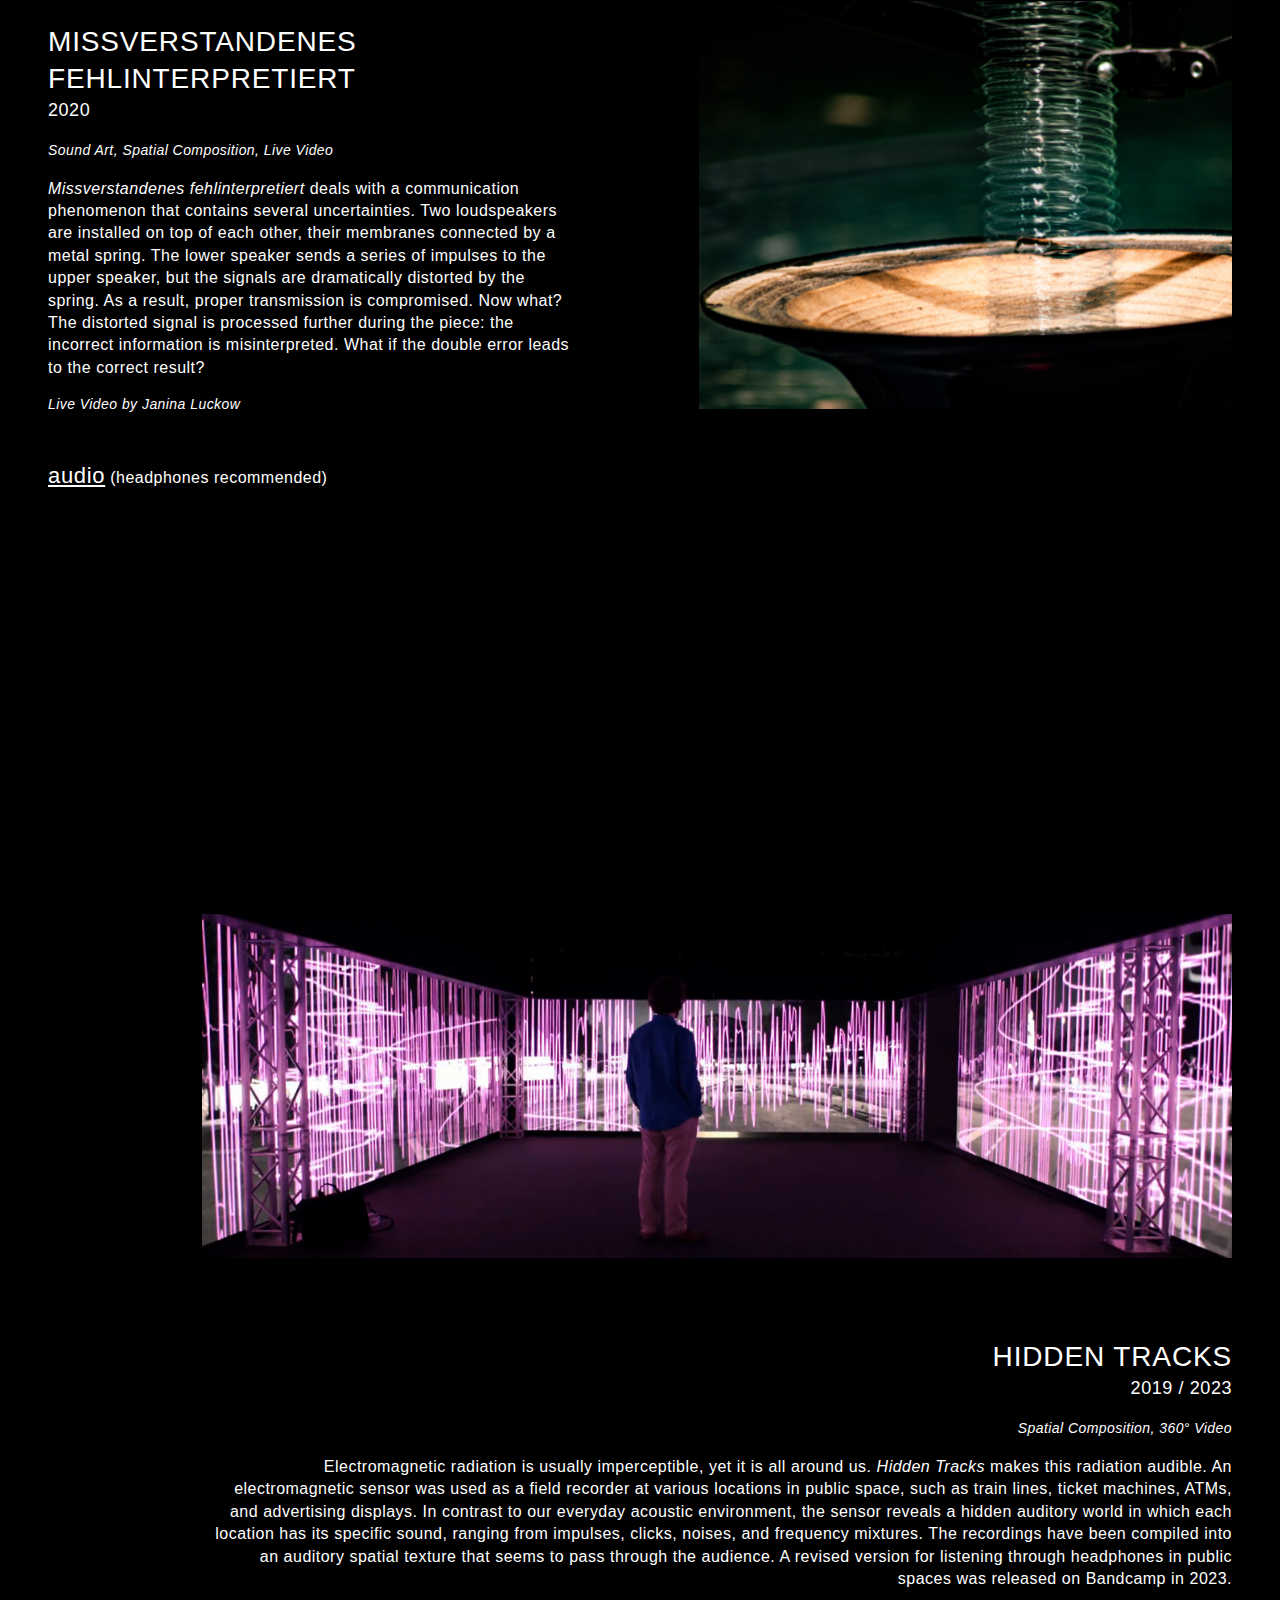
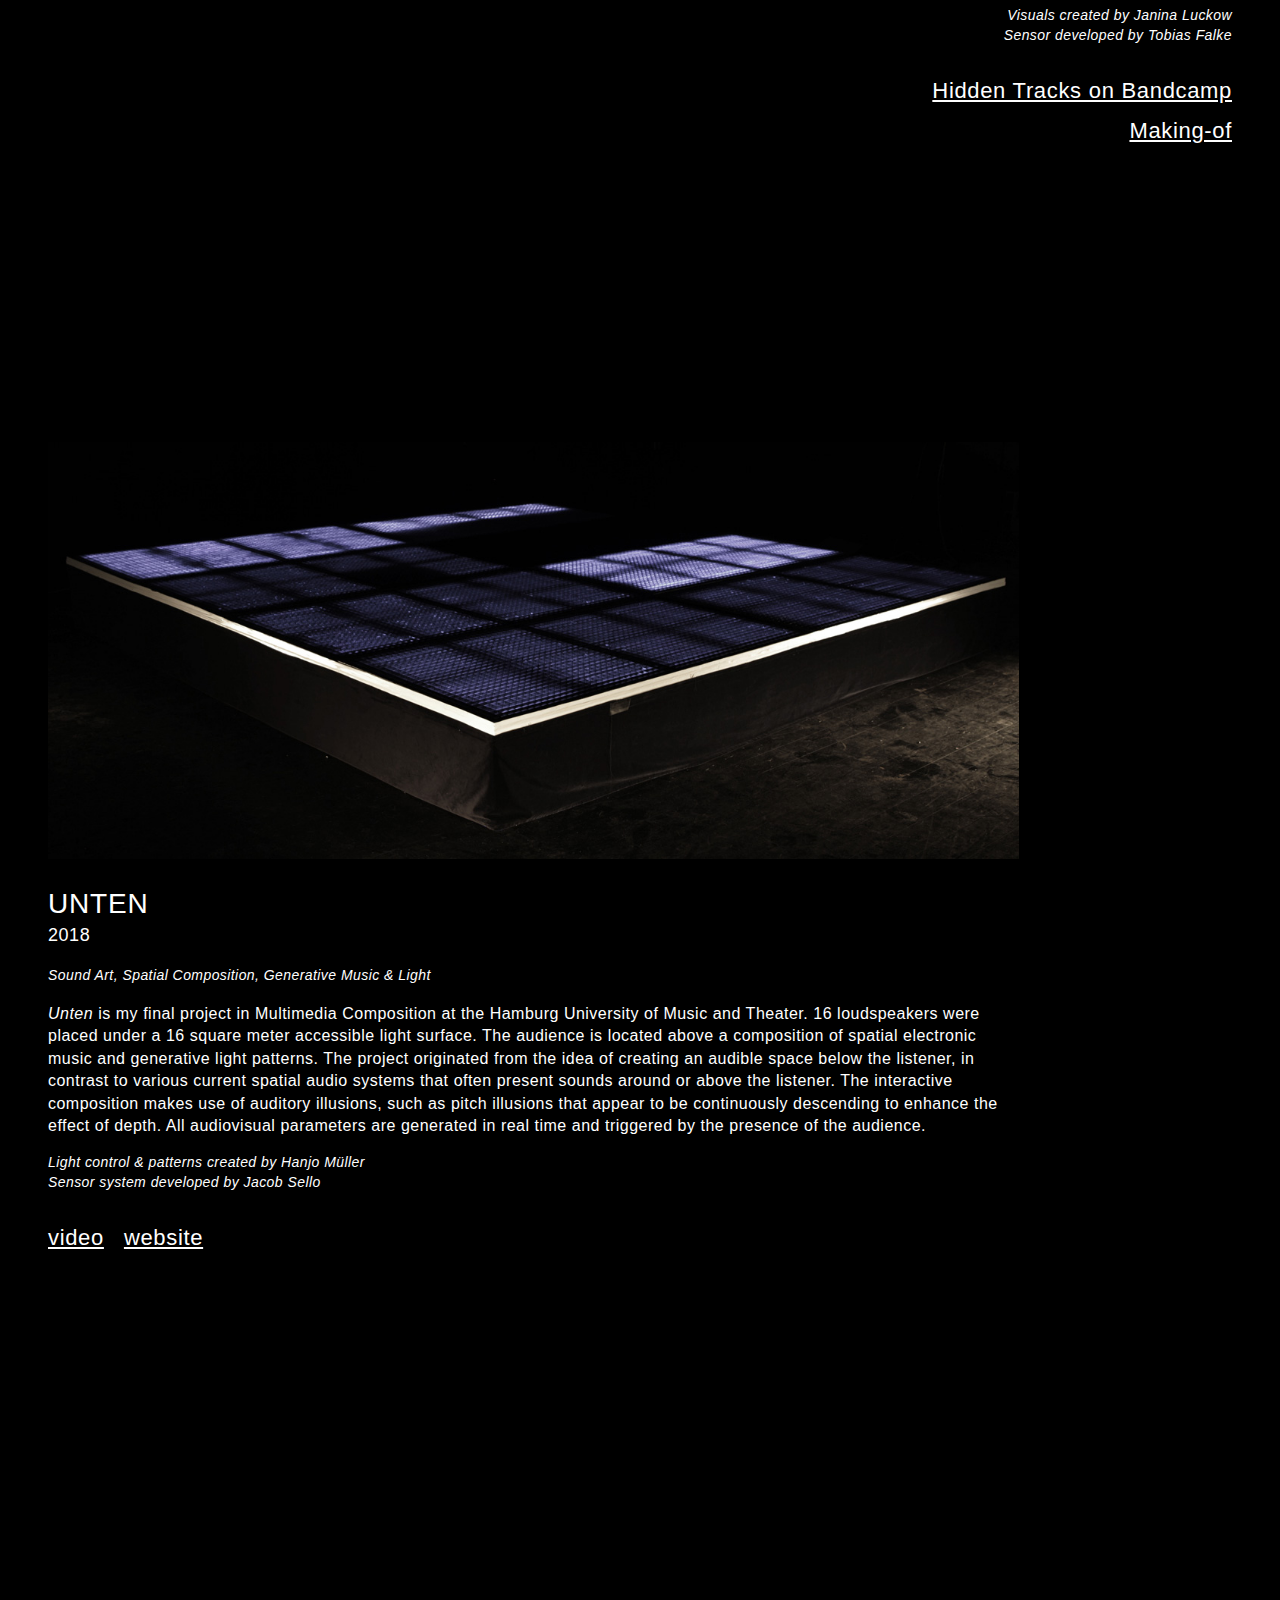
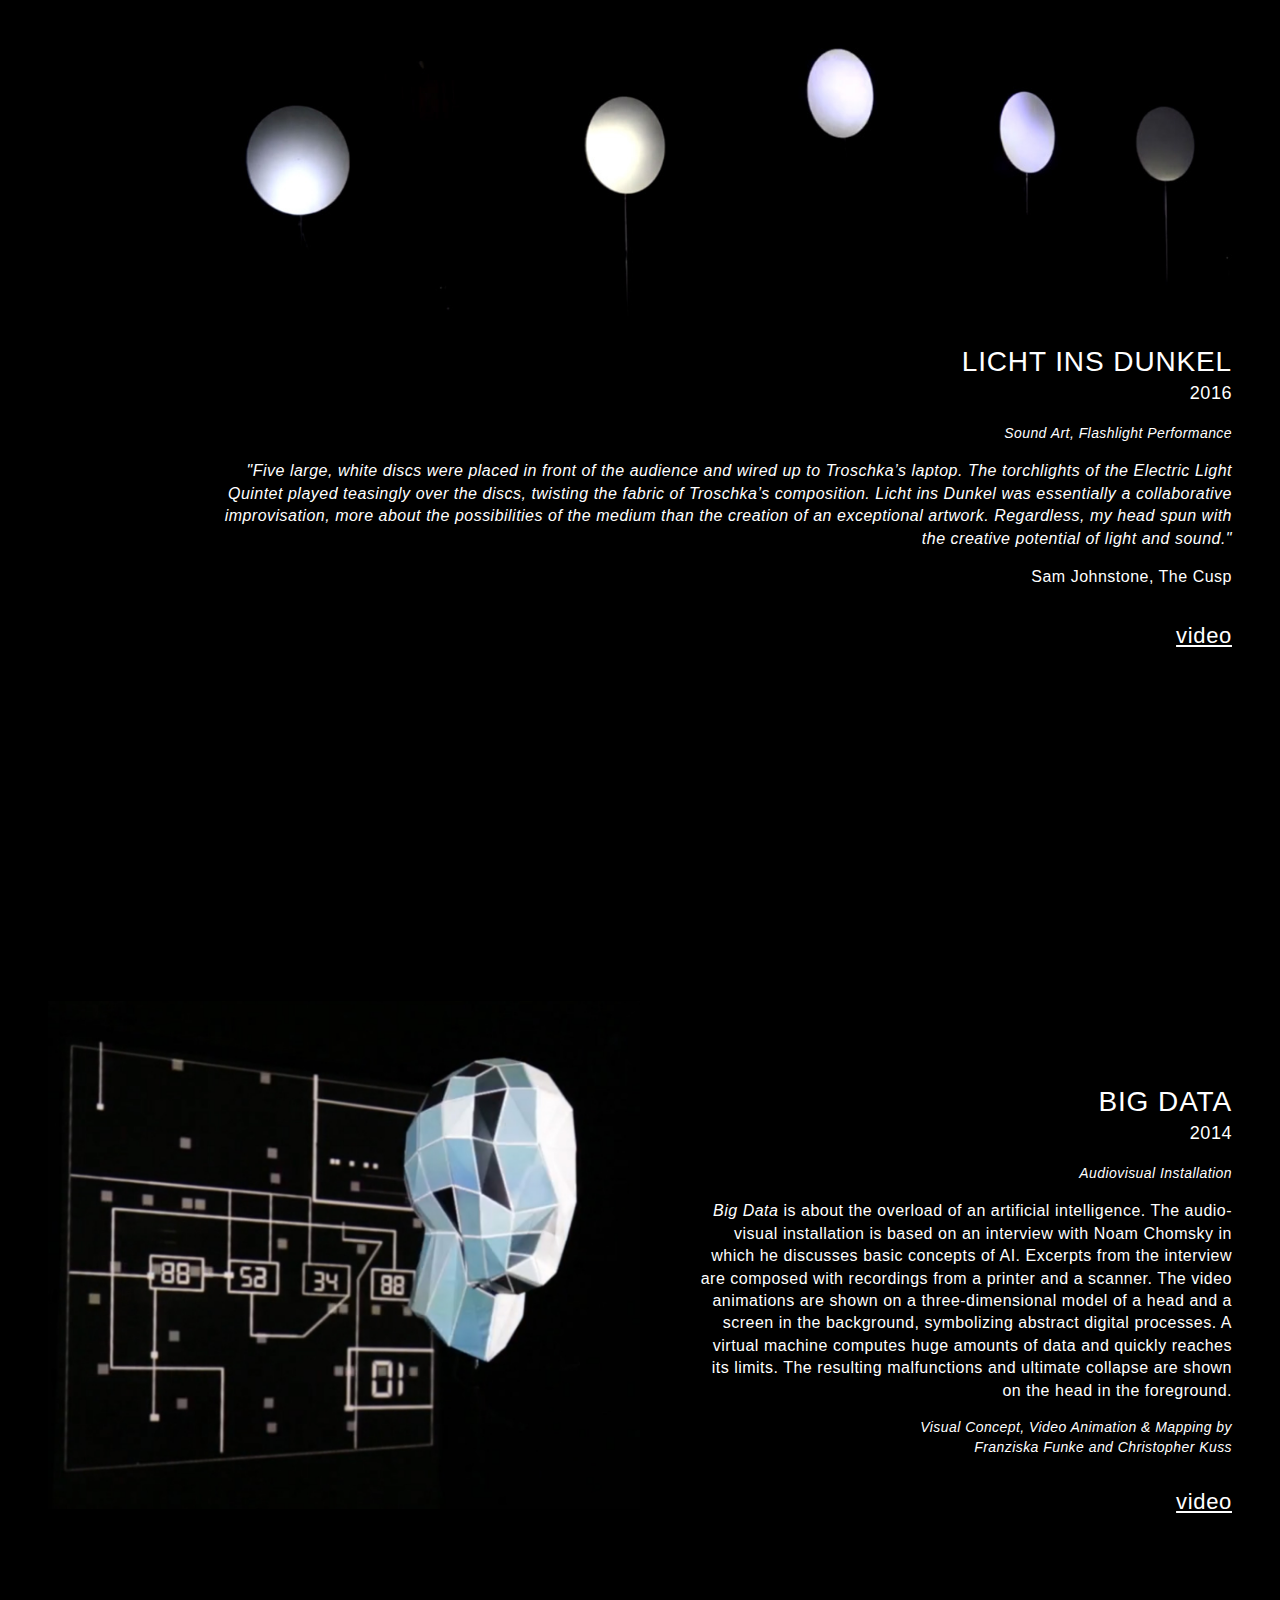
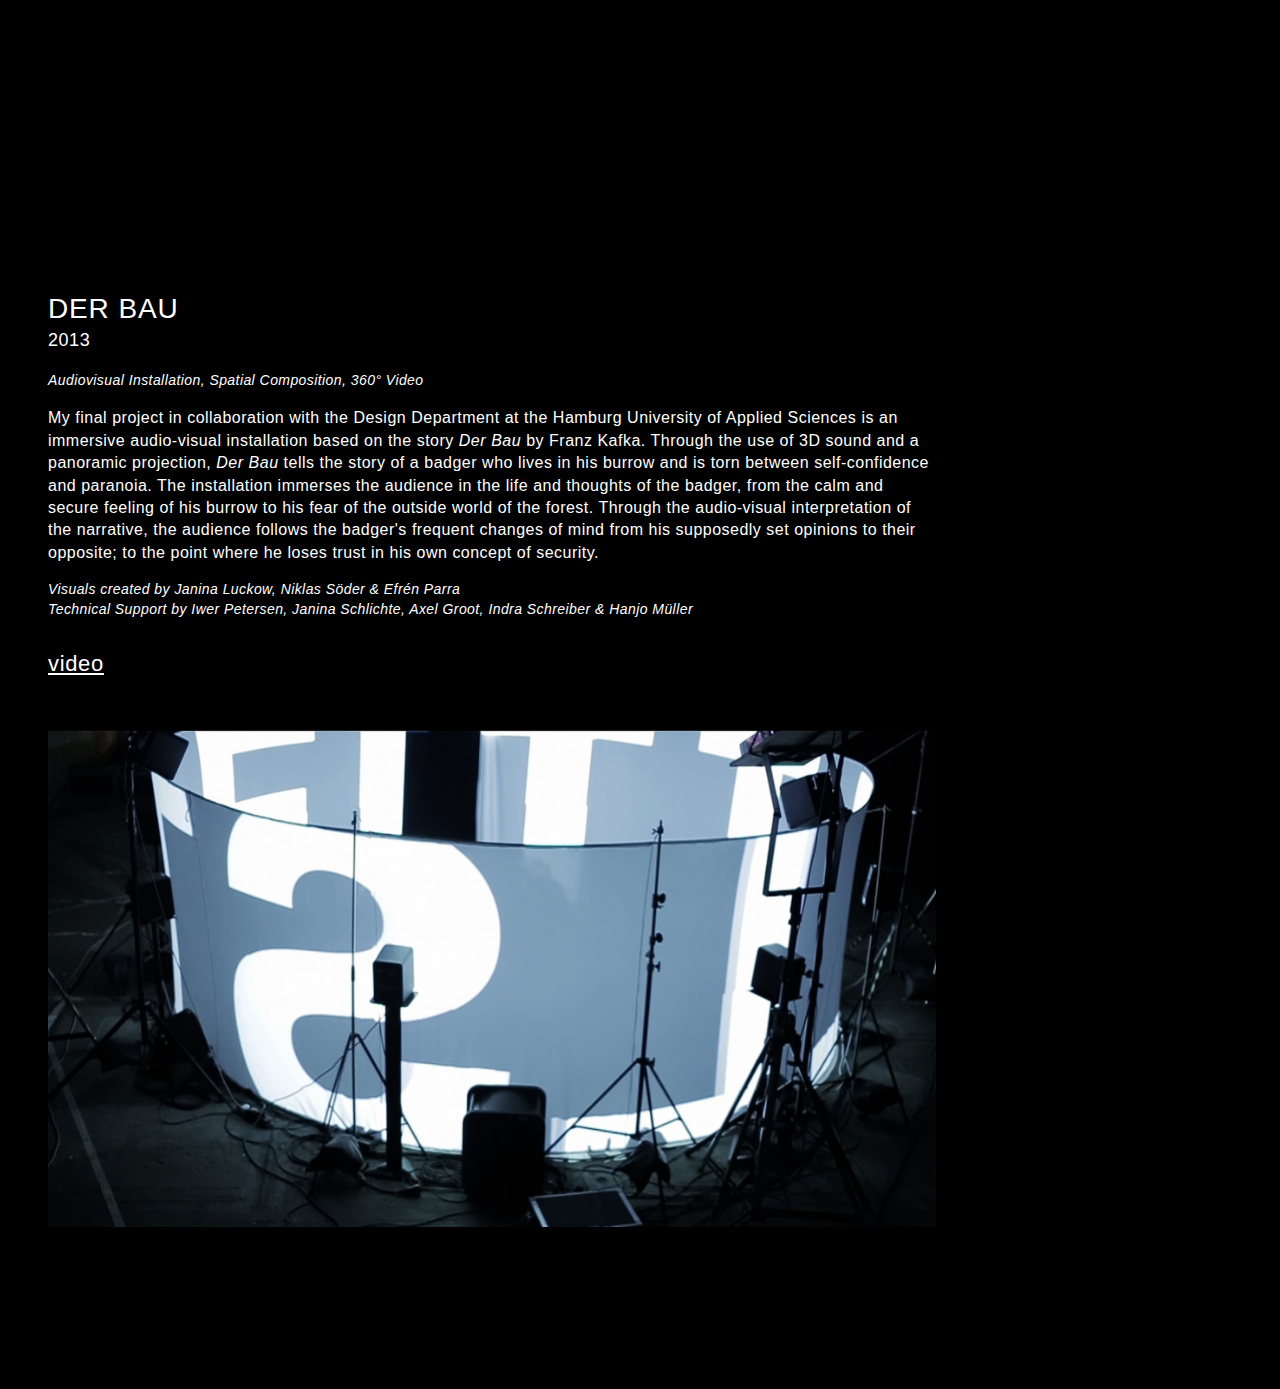
==== commit ad91aaf9: "Update index.html" ====
--- a/index.html
+++ b/index.html
@@ -74,7 +74,7 @@
 		<h2>GRAUPEL</h2>
 		<h3>2023</h3>
 		<h4>Sound Art, Spatial Composition, Live Video</h4>
-		<p>Sleet (German: Graupel), a somewhat ambiguous and fragile weather phenomenon around freezing point. Fragile conditions are also the subject of this piece. The task is quickly set: What chain reaction must a kettle cause to finally light a sparkler? 16 people were asked for advice on how to solve the problem. Suggestions were brainstormed, sketched, collected and sorted, tested, rejected and approved. In a peculiar sequence, everyday objects make each other sound. Or maybe not, because the chances of an early end are not bad... The piece is performed with loudspeakers and open-ear headphones. The audience experiences the sounds both from outside and inside their heads. Many thanks to Albrecht, Ben, Fine, Franzi, Hanna, Marton, Meta, Moritz, Pia, Ralf, Ron, Sam, Sebastian, Shimo, Si-Ying and Theresa.</p>
+		<p>Sleet (German: Graupel), a somewhat ambiguous and fragile weather phenomenon around freezing point. Fragile conditions are also the subject of this piece. The task is quickly set: What chain reaction must a kettle cause to finally light a sparkler? 16 people were asked for advice on how to solve the problem. Solutions were brainstormed, sketched, collected and sorted, tested, rejected and approved. In a peculiar sequence, everyday objects make each other sound. Or maybe not, because the chances of an early end are not bad... The piece is performed with loudspeakers and open-ear headphones. The audience experiences the sounds both from outside and inside their heads. Many thanks to Albrecht, Ben, Fine, Franzi, Hanna, Marton, Meta, Moritz, Pia, Ralf, Ron, Sam, Sebastian, Shimo, Si-Ying and Theresa.</p>
 		<p id="credits">Live Video – Mirella Frenzel, Thorben Schulz</p>
 	</grid-txt>
 
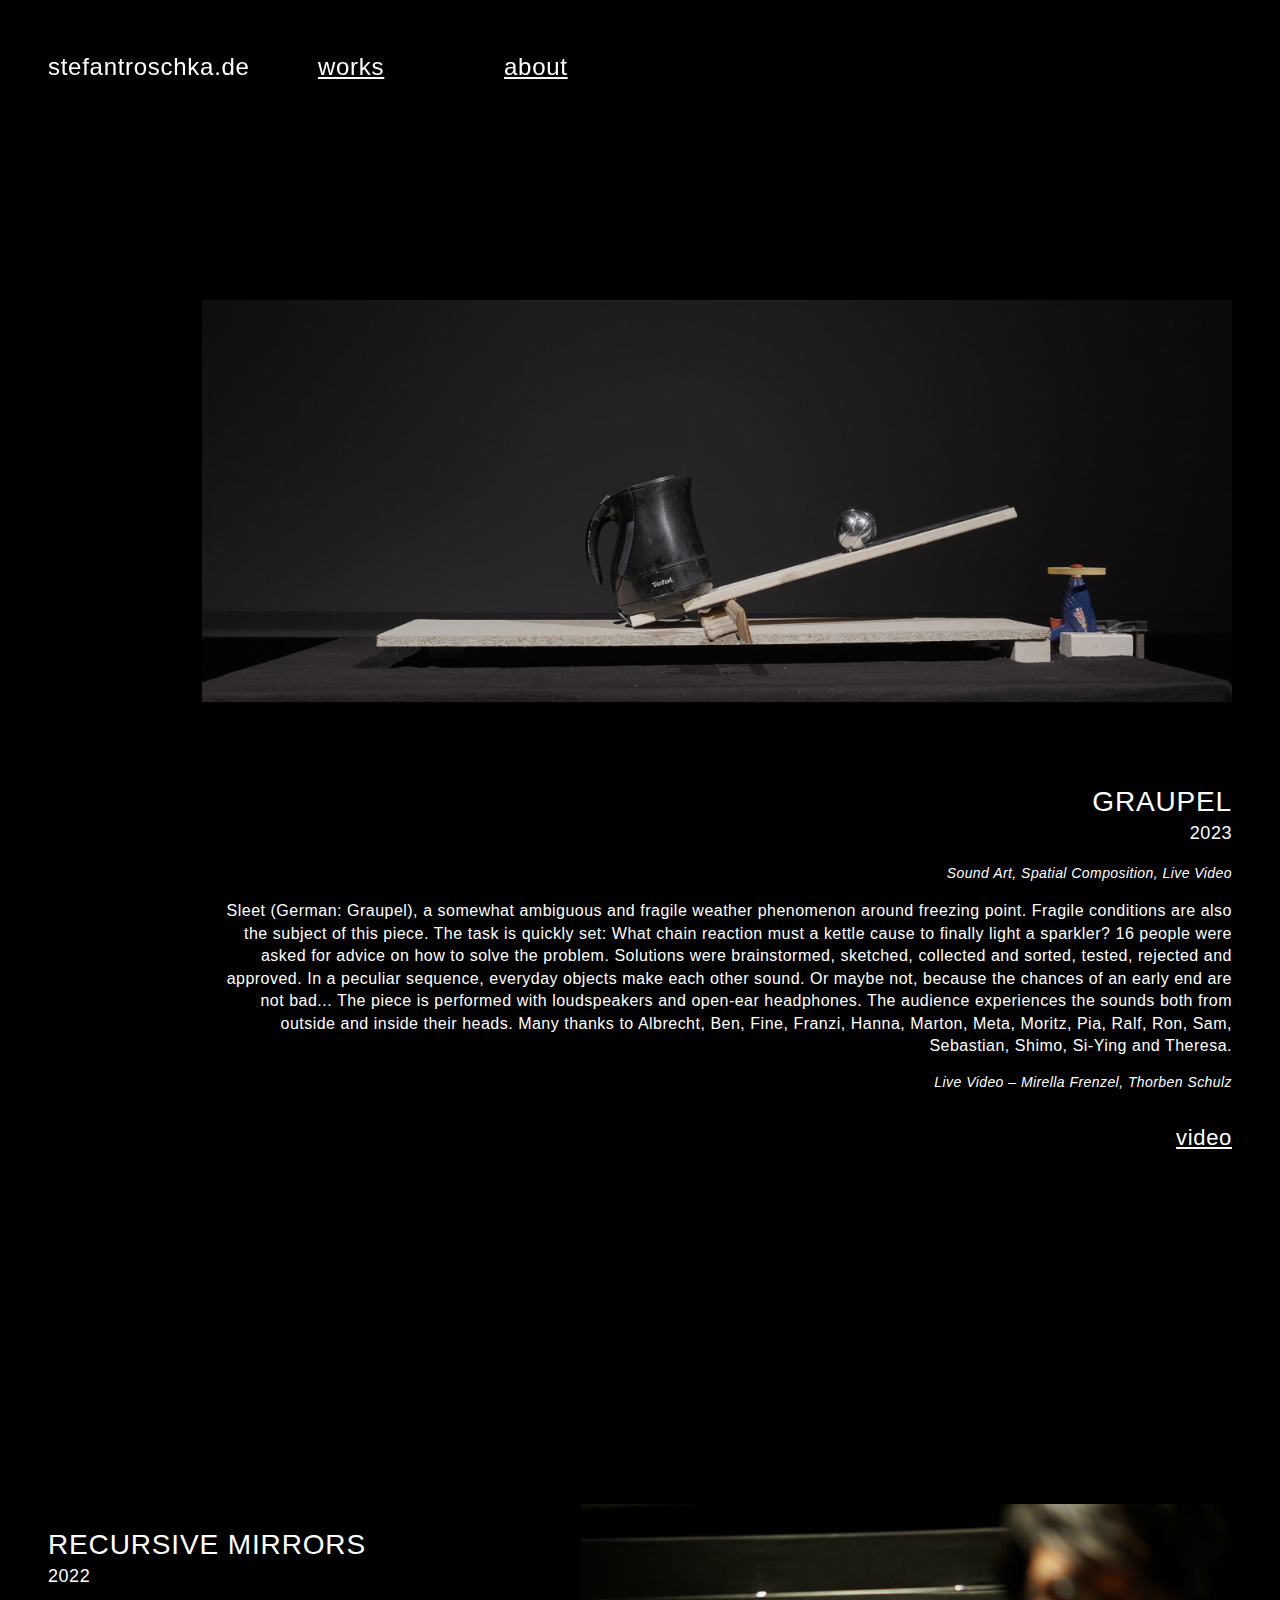
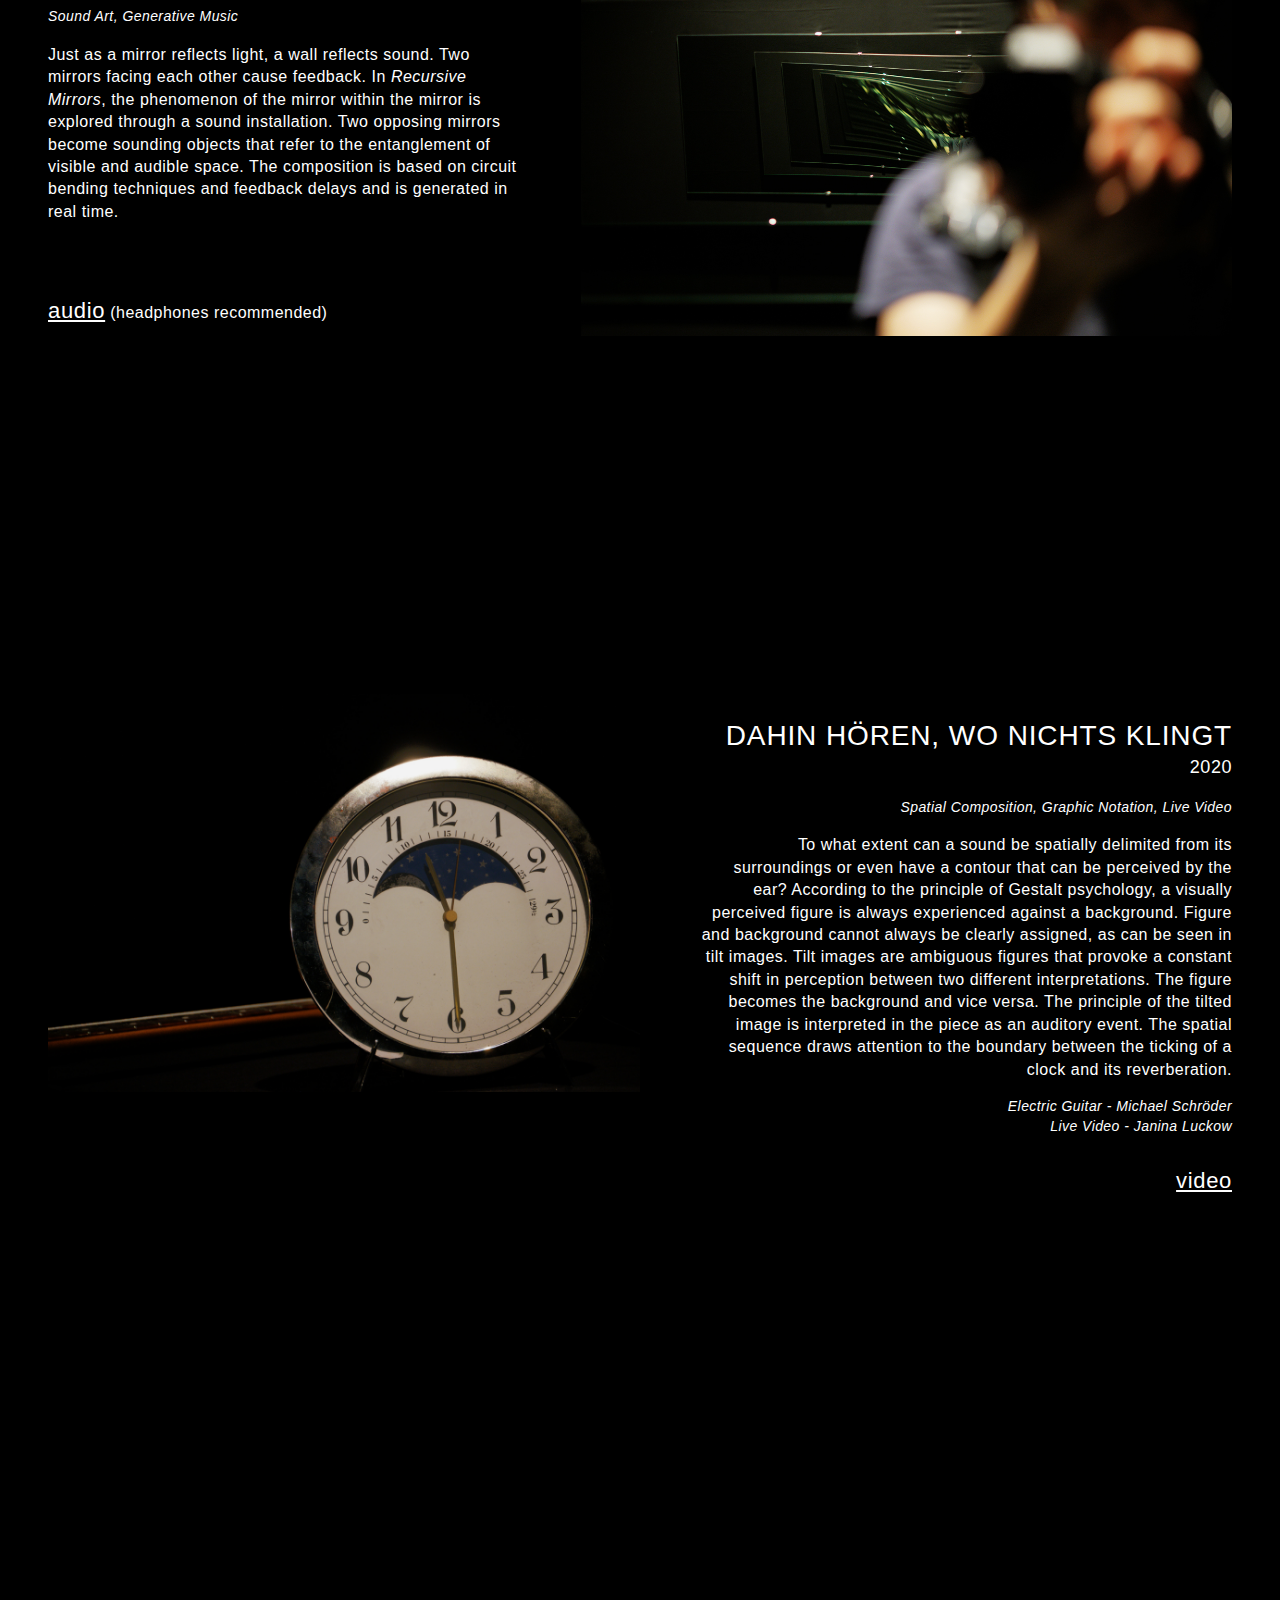
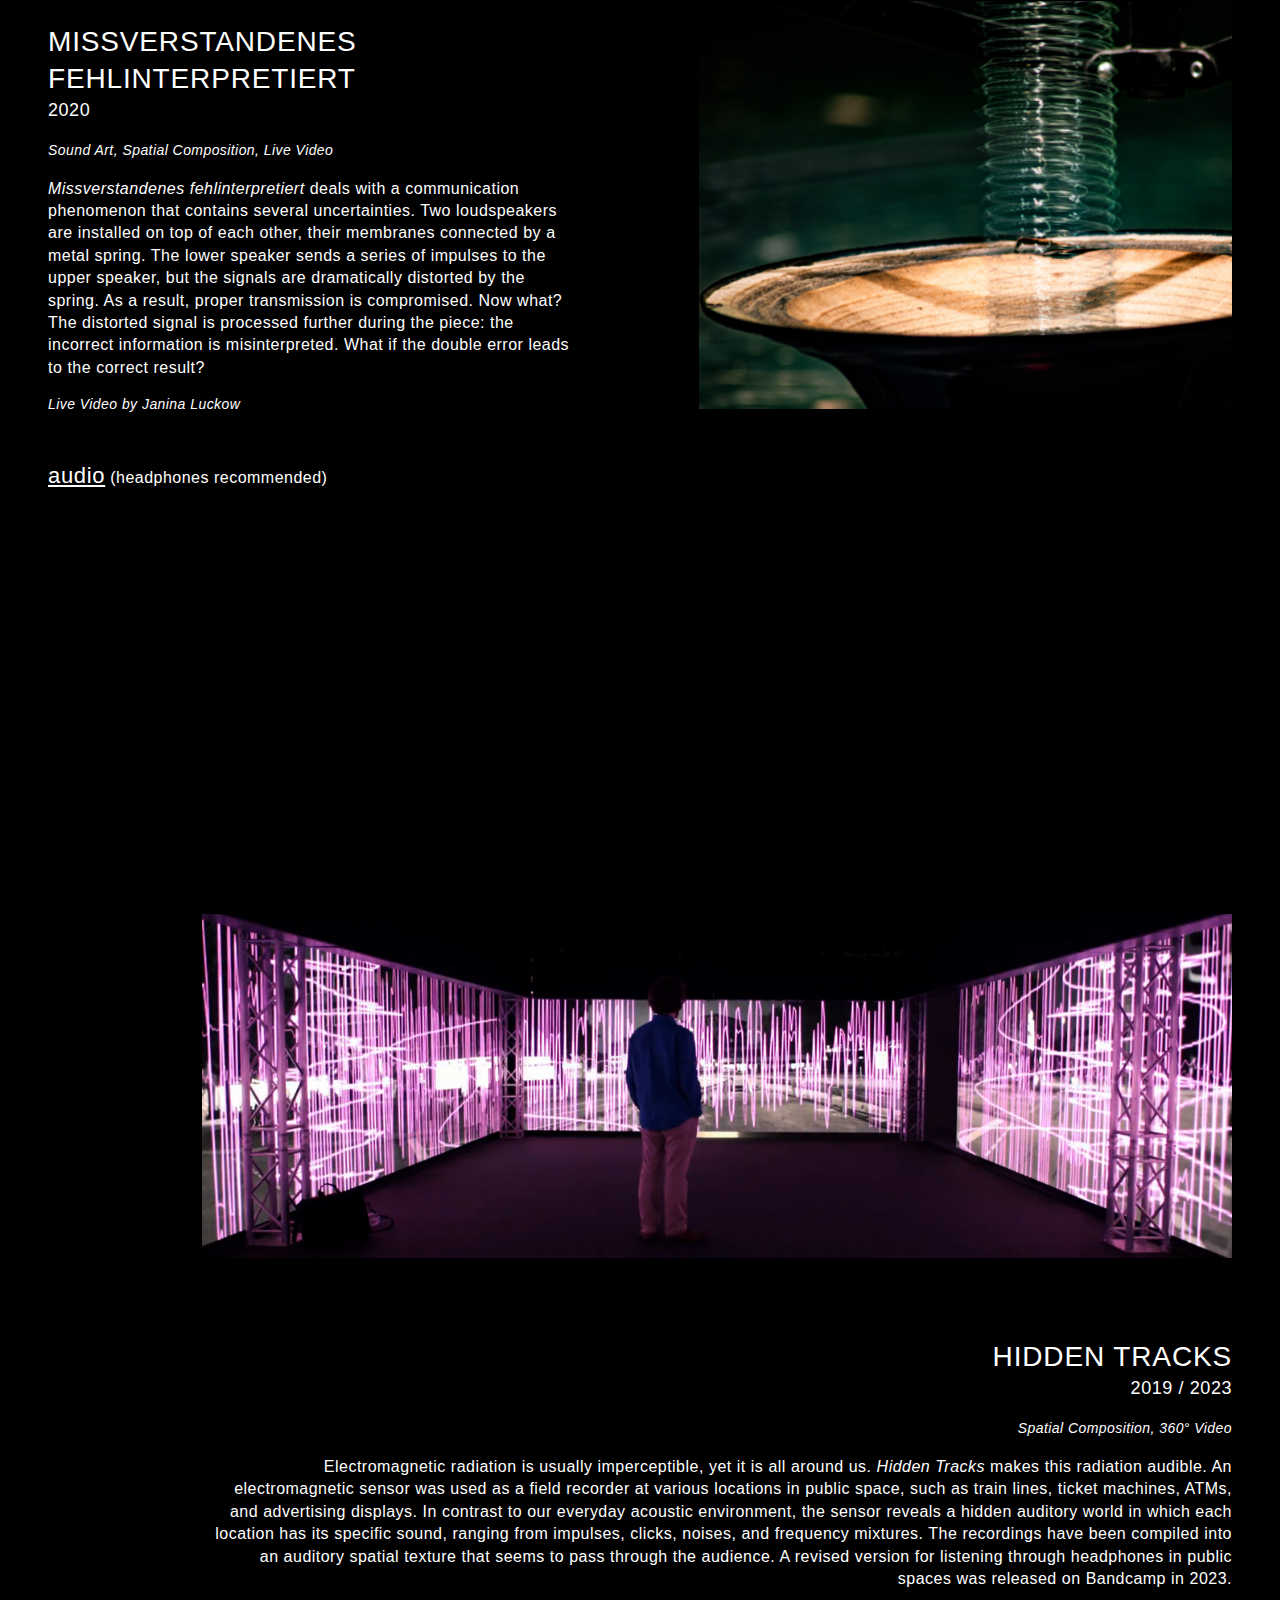
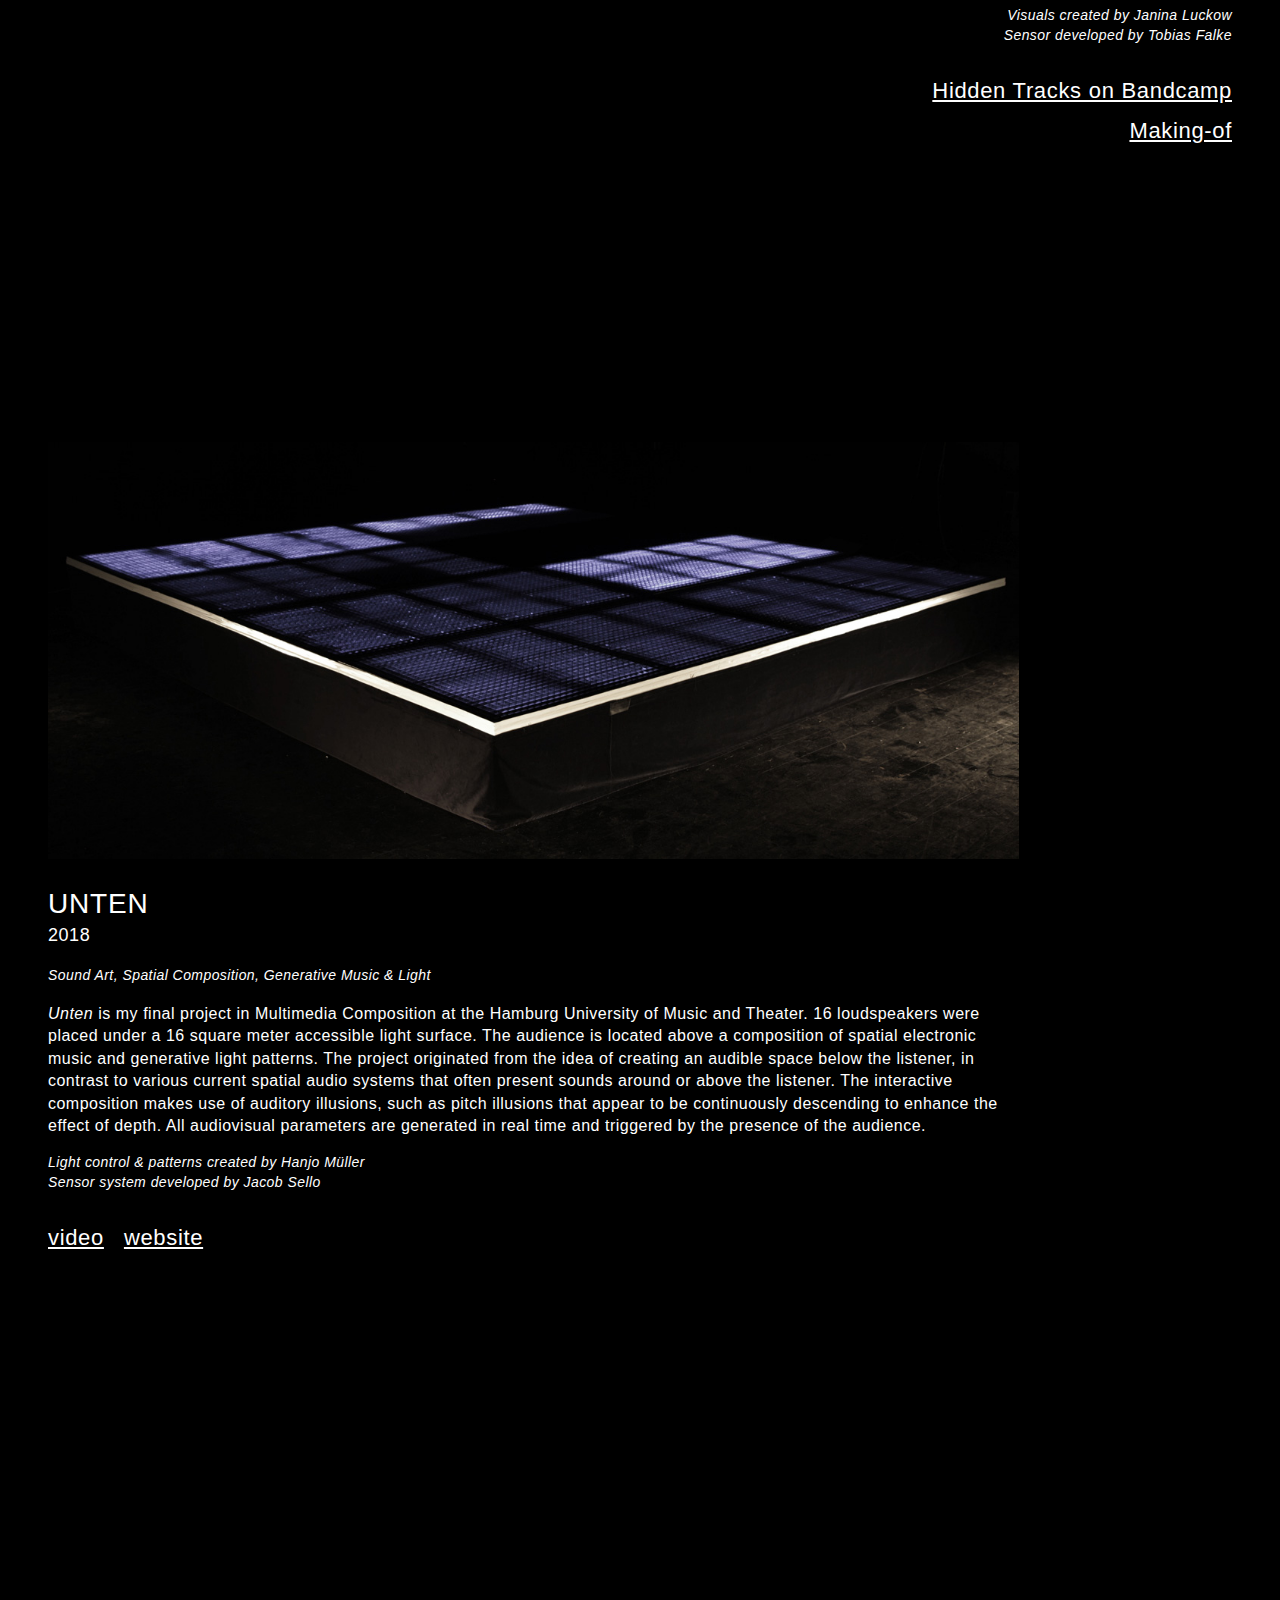
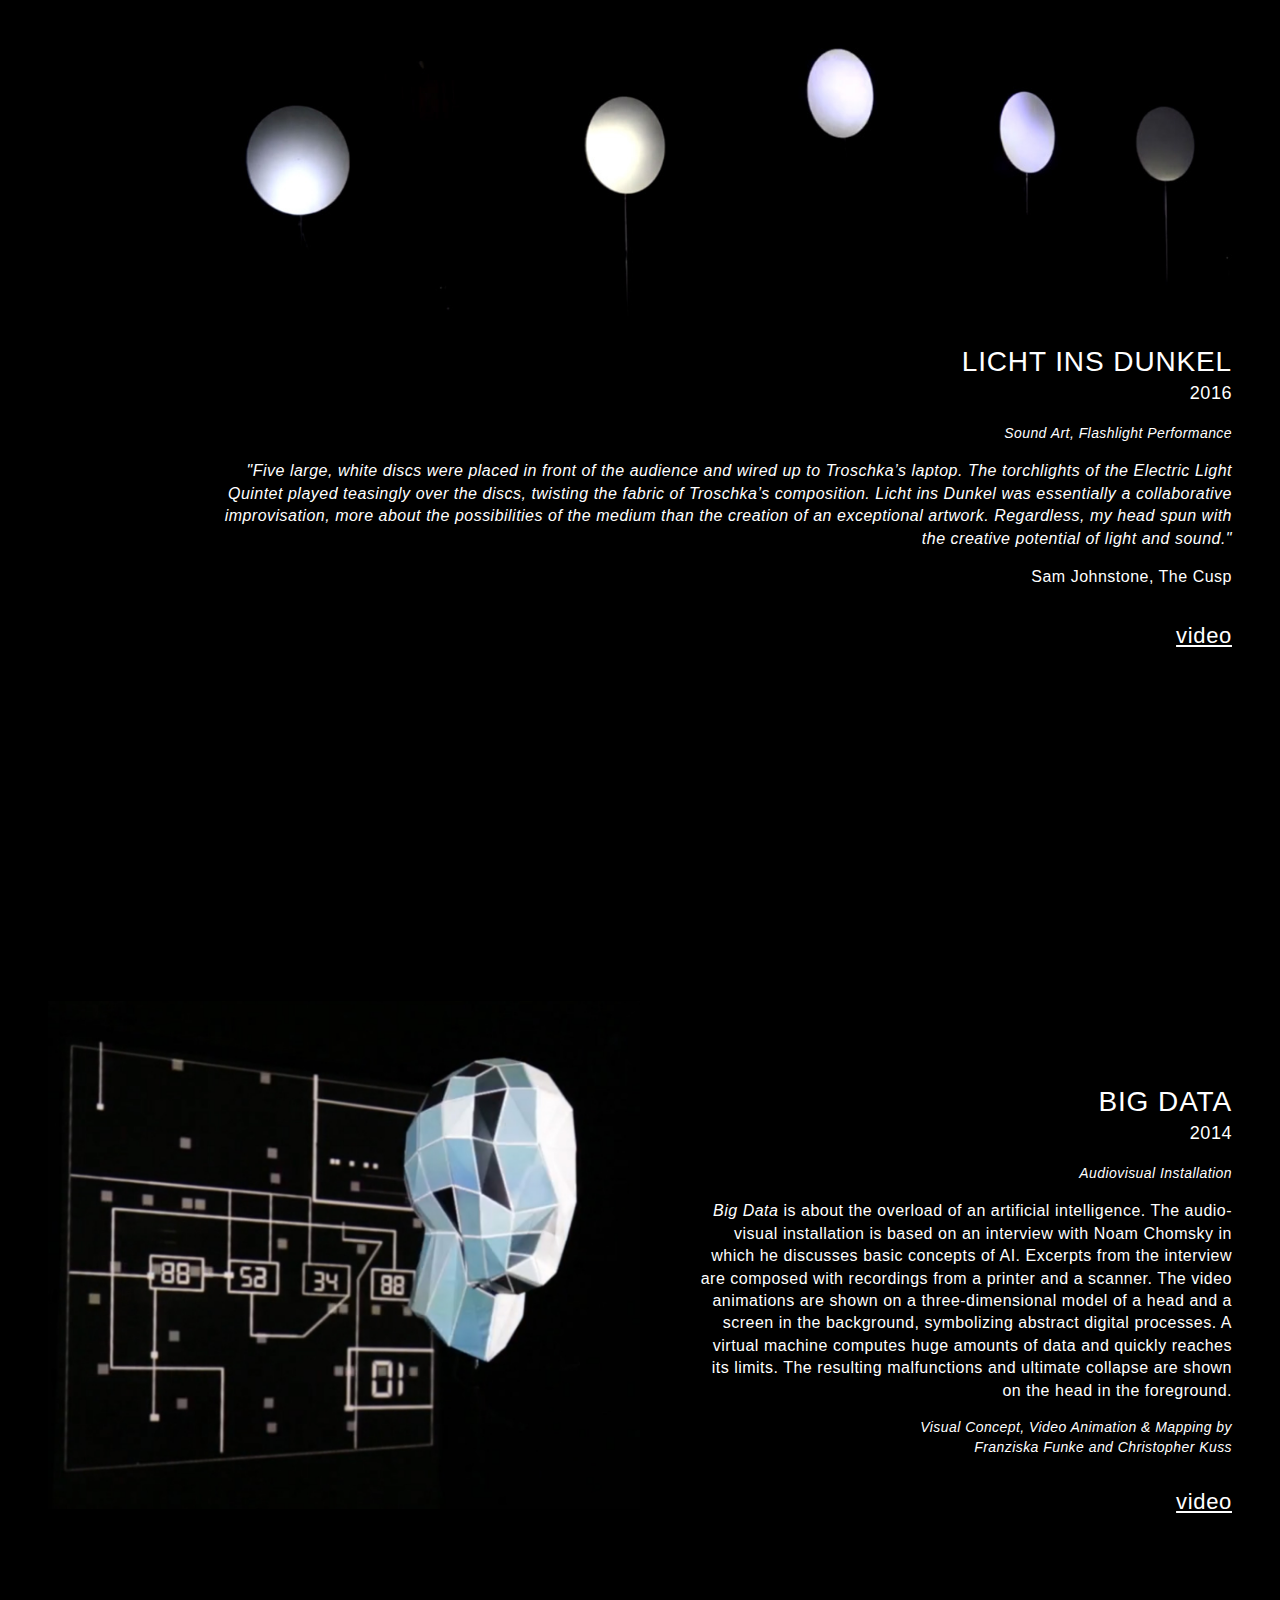
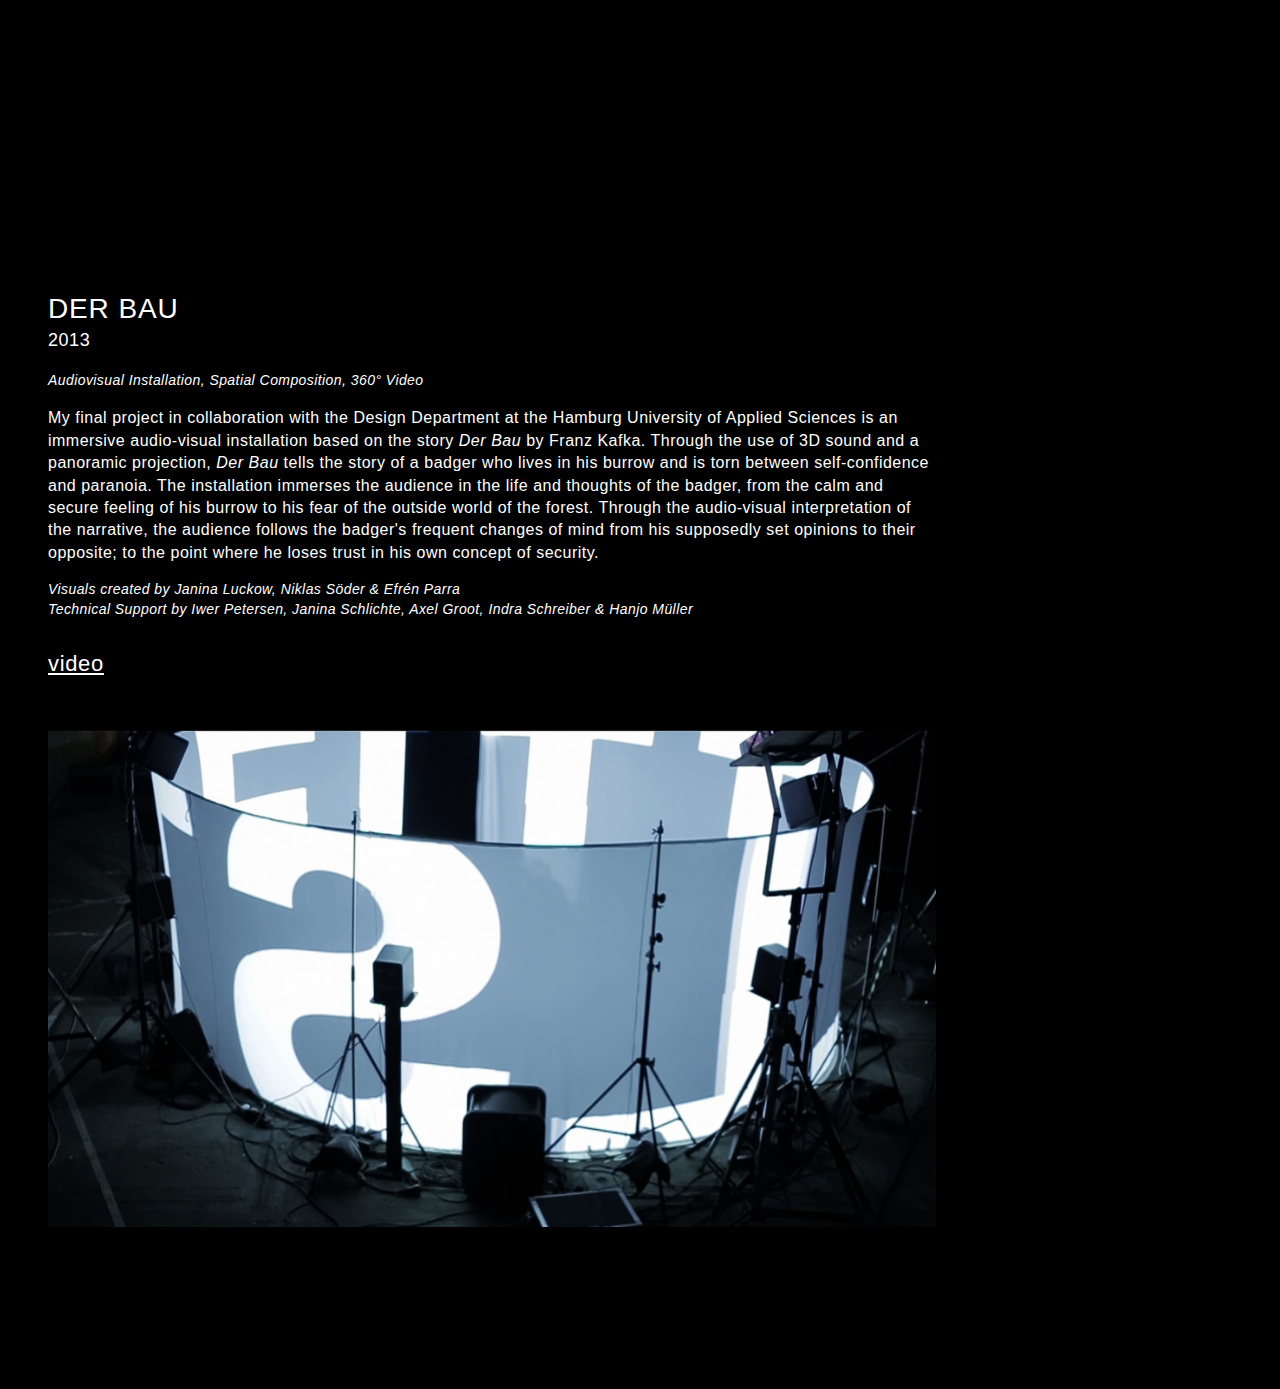
==== commit e3f69c11: "Update index.html" ====
--- a/index.html
+++ b/index.html
@@ -109,7 +109,7 @@
 		<h2>RECURSIVE MIRRORS</h2>
 		<h3>2022</h3>
 		<h4>Sound Art, Generative Music</h4>
-		<p>Just as a mirror reflects light, a wall reflects sound. Thus, two mirrors facing each other cause feedback. In <span id="quote">Recursive Mirrors</span>, the phenomenon of the mirror within the mirror is explored through a sound installation. Two opposing mirrors become sounding objects that refer to the entanglement of visible and audible space. The composition is based on circuit bending techniques and feedback delays and is generated in real time.</p>
+		<p>Just as a mirror reflects light, a wall reflects sound. Two mirrors facing each other cause feedback. In <span id="quote">Recursive Mirrors</span>, the phenomenon of the mirror within the mirror is explored through a sound installation. Two opposing mirrors become sounding objects that refer to the entanglement of visible and audible space. The composition is based on circuit bending techniques and feedback delays and is generated in real time.</p>
 	</grid-txt>
 
 
